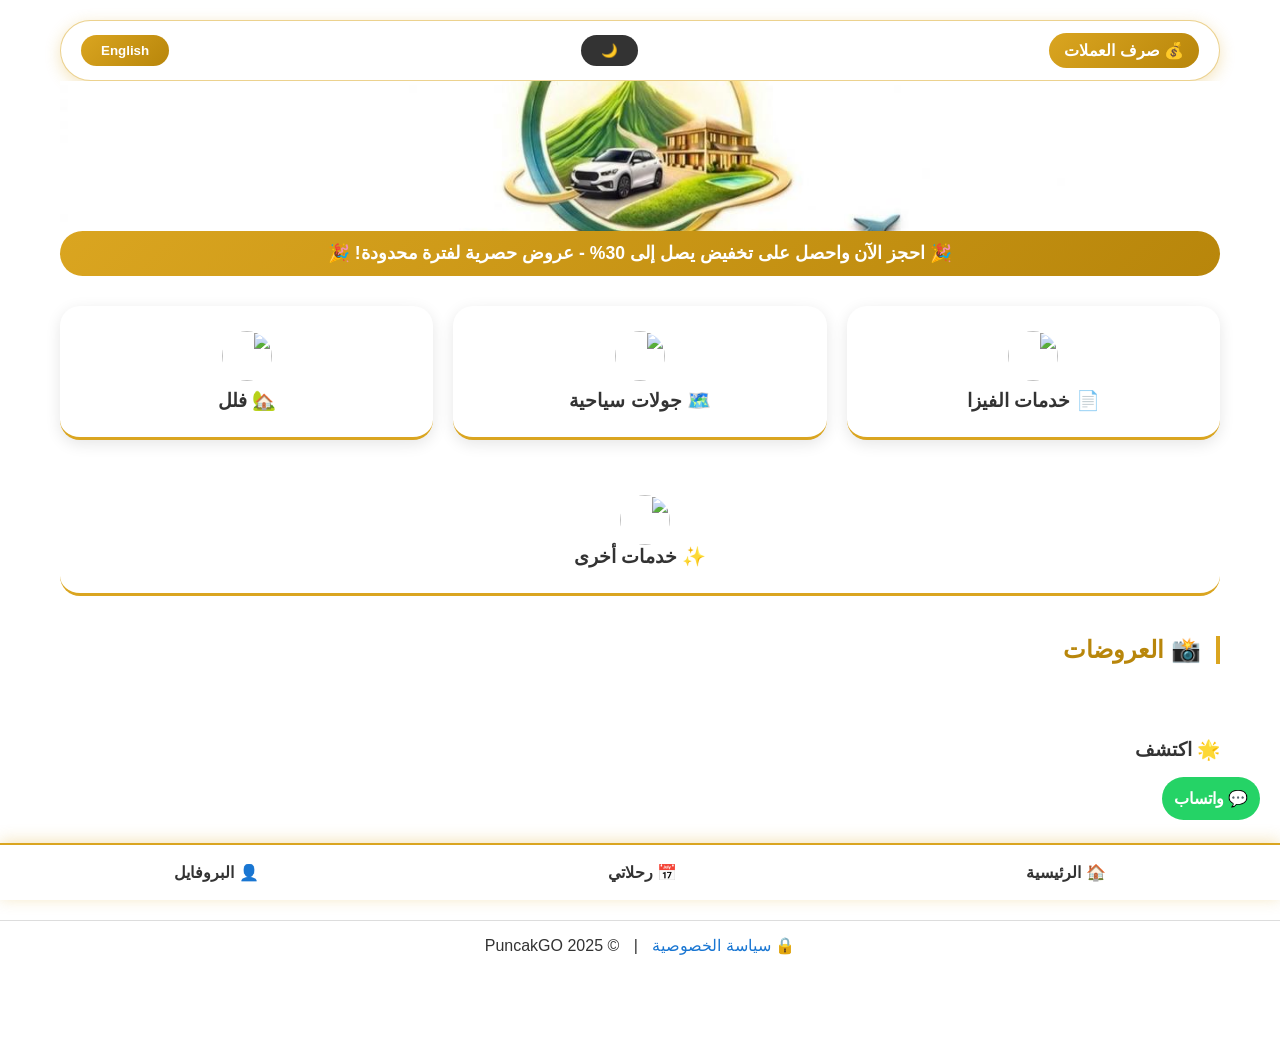
==== index.html @ d952a730 "Update index.html" ====
<!DOCTYPE html>
<html lang="ar" dir="rtl">
<head>
    <meta charset="UTF-8">
    <meta name="viewport" content="width=device-width, initial-scale=1.0, user-scalable=yes">
    <title>PuncakGO - السياحة في بونشاك</title>
    <link rel="stylesheet" href="style.css">
    <link rel="manifest" href="manifest.json">
</head>
<body>
<div class="overlay">
    <div class="container">
        <!-- الصفحة الرئيسية -->
        <div id="home-page" class="page active-page">
            <div class="top-bar">
                <div class="currency-box" id="currencyBtn">
                    <span data-ar="💰 صرف العملات" data-en="💰 Currency Exchange">💰 صرف العملات</span>
                </div>
               
                <button id="darkModeBtn" class="lang-switch" style="background: #333;">🌙</button>
               
                <button class="lang-switch" id="langBtn">English</button>
            </div>

            <div id="currencyModal" class="modal">
                <div class="modal-content" style="max-width: 350px;">
                    <h3 data-ar="💱 تحويل العملات" data-en="💱 Currency Exchange">💱 تحويل العملات</h3>
                    <select id="currencyType">
                        <option value="SAR" data-ar="🇸🇦 ريال سعودي" data-en="🇸🇦 Saudi Riyal">🇸🇦 ريال سعودي</option>
                        <option value="USD" data-ar="🇺🇸 دولار أمريكي" data-en="🇺🇸 US Dollar">🇺🇸 دولار أمريكي</option>
                    </select>
                    <input type="number" id="currencyAmount" placeholder="أدخل المبلغ" data-ar-placeholder="أدخل المبلغ" data-en-placeholder="Enter amount">
                    <div id="currencyResult" style="margin-top: 15px; padding: 10px; background: #f0f0f0; border-radius: 15px; font-weight: bold;">
                        <span data-ar="النتيجة: " data-en="Result: ">النتيجة: </span> <span id="resultValue">0</span> IDR
                    </div>
                    <button id="closeCurrencyModal" class="cancel-btn" data-ar="إغلاق" data-en="Close">إغلاق</button>
                </div>
            </div>

            <div class="logo">
                <img src="logo.jpg" alt="PuncakGO Logo" onerror="this.src='https://picsum.photos/id/104/120/120'">
            </div>

            <div class="promo-bar">
                <div class="promo-marquee">
                    <span data-ar="🎉 احجز الآن واحصل على تخفيض يصل إلى 30% - عروض حصرية لفترة محدودة! 🎉" 
                          data-en="🎉 Book now and get up to 30% discount - Exclusive limited time offers! 🎉">
                        🎉 احجز الآن واحصل على تخفيض يصل إلى 30% - عروض حصرية لفترة محدودة! 🎉
                    </span>
                </div>
            </div>

            <div class="three-fields">
                <div class="field-card" onclick="window.location.href='villas.html'">
                    <img src="https://picsum.photos/id/104/80/80" style="width: 50px; height: 50px; border-radius: 50%; margin-bottom: 8px; display: block; margin-left: auto; margin-right: auto;">
                    <div class="field-text" data-ar="🏡 فلل" data-en="🏡 Villas">🏡 فلل</div>
                </div>
                <div class="field-card" onclick="window.location.href='tours.html'">
                    <img src="https://picsum.photos/id/15/80/80" style="width: 50px; height: 50px; border-radius: 50%; margin-bottom: 8px; display: block; margin-left: auto; margin-right: auto;">
                    <div class="field-text" data-ar="🗺️ جولات سياحية" data-en="🗺️ Tours">🗺️ جولات سياحية</div>
                </div>
                <div class="field-card" onclick="window.location.href='visa.html'">
                    <img src="https://picsum.photos/id/106/80/80" style="width: 50px; height: 50px; border-radius: 50%; margin-bottom: 8px; display: block; margin-left: auto; margin-right: auto;">
                    <div class="field-text" data-ar="📄 خدمات الفيزا" data-en="📄 Visa Services">📄 خدمات الفيزا</div>
                </div>
            </div>

            <div class="wide-field" onclick="window.location.href='other-services.html'">
                <img src="https://picsum.photos/id/107/80/80" style="width: 50px; height: 50px; border-radius: 50%; vertical-align: middle; margin-left: 10px;">
                <div class="field-text" data-ar="✨ خدمات أخرى" data-en="✨ Other Services">✨ خدمات أخرى</div>
            </div>

            <div class="slider-container">
                <h3 data-ar="📸 العروضات" data-en="📸 Offers">📸 العروضات</h3>
                <div class="slider" id="slider"></div>
            </div>

            <h3 data-ar="🌟 اكتشف" data-en="🌟 Discover">🌟 اكتشف</h3>
            <div id="discover-container"></div>
        </div>

        <!-- صفحة رحلاتي -->
        <div id="bookings-page" class="page">
            <h2 data-ar="📋 رحلاتي" data-en="📋 My Bookings">📋 رحلاتي</h2>
            <div id="bookingsList" data-ar="لا توجد حجوزات بعد" data-en="No bookings yet">لا توجد حجوزات بعد</div>
        </div>

        <!-- صفحة البروفايل -->
        <div id="profile-page" class="page">
            <div class="profile-header">
                <div class="profile-avatar">
                    <img src="https://cdn-icons-png.flaticon.com/512/3135/3135715.png" alt="Avatar" id="avatarImg">
                    <div class="avatar-edit" id="editAvatarBtn">✏️</div>
                </div>
                <h3 id="profileName">أحمد محمد</h3>
                <p id="profileEmail">ahmed@example.com</p>
            </div>

            <div class="profile-card-collapsible">
                <div class="card-header" data-target="accountContent">
                    <h3 class="section-title" data-ar="👤 حسابي" data-en="👤 My Account">👤 حسابي</h3>
                    <span class="toggle-icon">▼</span>
                </div>
                <div class="card-content" id="accountContent">
                    <div class="profile-field">
                        <label data-ar="الاسم الكامل" data-en="Full Name">الاسم الكامل</label>
                        <input type="text" id="userFullName" value="أحمد محمد">
                    </div>
                    <div class="profile-field">
                        <label data-ar="رقم الجوال" data-en="Phone Number">رقم الجوال</label>
                        <input type="tel" id="userPhone" value="+966 5XXXX XXX">
                    </div>
                    <button id="saveProfileBtn" class="profile-save-btn" data-ar="💾 حفظ" data-en="💾 Save">💾 حفظ</button>
                    <button id="deleteAccountBtn" class="profile-delete-btn" data-ar="🗑️ حذف حسابي" data-en="🗑️ Delete My Account">🗑️ حذف حسابي</button>
                </div>
            </div>

            <div class="profile-card-collapsible">
                <div class="card-header" data-target="bookingsContent">
                    <h3 class="section-title" data-ar="📋 حجوزاتي" data-en="📋 My Bookings">📋 حجوزاتي</h3>
                    <span class="toggle-icon">▼</span>
                </div>
                <div class="card-content" id="bookingsContent">
                    <div id="profileBookingsList" class="bookings-list" data-ar="لا توجد حجوزات بعد" data-en="No bookings yet">لا توجد حجوزات بعد</div>
                </div>
            </div>

            <div class="profile-card-collapsible">
                <div class="card-header" data-target="favoritesContent">
                    <h3 class="section-title" data-ar="❤️ المفضلة" data-en="❤️ Favorites">❤️ المفضلة</h3>
                    <span class="toggle-icon">▼</span>
                </div>
                <div class="card-content" id="favoritesContent">
                    <div id="favoritesList" class="favorites-list">
                        <p class="empty-message" data-ar="لا توجد عناصر في المفضلة" data-en="No favorites yet">لا توجد عناصر في المفضلة</p>
                    </div>
                </div>
            </div>

            <div class="profile-card-collapsible">
                <div class="card-header" data-target="couponsContent">
                    <h3 class="section-title" data-ar="🎫 كوبوناتي" data-en="🎫 My Coupons">🎫 كوبوناتي</h3>
                    <span class="toggle-icon">▼</span>
                </div>
                <div class="card-content" id="couponsContent">
                    <div class="coupons-list">
                        <p class="empty-message" data-ar="لا يوجد كوبونات حالياً" data-en="No coupons available">لا يوجد كوبونات حالياً</p>
                    </div>
                </div>
            </div>

            <div class="profile-card-collapsible">
                <div class="card-header" data-target="settingsContent">
                    <h3 class="section-title" data-ar="⚙️ الإعدادات" data-en="⚙️ Settings">⚙️ الإعدادات</h3>
                    <span class="toggle-icon">▼</span>
                </div>
                <div class="card-content" id="settingsContent">
                    <div class="setting-item">
                        <label data-ar="🌐 اللغة" data-en="🌐 Language">🌐 اللغة</label>
                        <select id="settingsLanguage">
                            <option value="ar" data-ar="العربية" data-en="Arabic">العربية</option>
                            <option value="en" data-ar="الإنجليزية" data-en="English">English</option>
                        </select>
                    </div>
                    <div class="setting-item">
                        <label data-ar="💰 العملة" data-en="💰 Currency">💰 العملة</label>
                        <select id="settingsCurrency">
                            <option value="IDR" data-ar="IDR - روبيه إندونيسي" data-en="IDR - Indonesian Rupiah">IDR - روبيه إندونيسي</option>
                            <option value="SAR" data-ar="SAR - ريال سعودي" data-en="SAR - Saudi Riyal">SAR - ريال سعودي</option>
                            <option value="USD" data-ar="USD - دولار أمريكي" data-en="USD - US Dollar">USD - دولار أمريكي</option>
                        </select>
                    </div>
                </div>
            </div>

            <div class="profile-card-collapsible">
                <div class="card-header" data-target="shareContent">
                    <h3 class="section-title" data-ar="📤 مشاركة" data-en="📤 Share">📤 مشاركة</h3>
                    <span class="toggle-icon">▼</span>
                </div>
                <div class="card-content" id="shareContent">
                    <div class="share-buttons">
                        <button id="showQrBtn" class="share-btn" data-ar="📱 رمز QR" data-en="📱 QR Code">📱 رمز QR</button>
                        <button id="inviteFriendsBtn" class="share-btn" data-ar="👥 دعوة الأصدقاء" data-en="👥 Invite Friends">👥 دعوة الأصدقاء</button>
                        <button id="shareAppBtn" class="share-btn">📢 مشاركة التطبيق</button>
                    </div>
                </div>
            </div>

            <div class="profile-card-collapsible">
                <div class="card-header" data-target="ownersContent">
                    <h3 class="section-title" data-ar="🏠 مالك عقار" data-en="🏠 Property Owner">🏠 مالك عقار</h3>
                    <span class="toggle-icon">▼</span>
                </div>
                <div class="card-content" id="ownersContent">
                    <button id="listPropertyBtn" class="owner-btn" data-ar="📝 اعرض منتجك" data-en="📝 List Your Property">📝 اعرض منتجك</button>
                </div>
            </div>

            <div class="profile-card-collapsible">
                <div class="card-header" data-target="supportContent">
                    <h3 class="section-title" data-ar="🆘 الدعم" data-en="🆘 Support">🆘 الدعم</h3>
                    <span class="toggle-icon">▼</span>
                </div>
                <div class="card-content" id="supportContent">
                    <button id="aboutUsBtn" class="support-btn" data-ar="ℹ️ عن التطبيق" data-en="ℹ️ About Us">ℹ️ عن التطبيق</button>
                    <button id="contactManagerBtn" class="support-btn" data-ar="📞 تواصل مع المدير" data-en="📞 Contact Manager">📞 تواصل مع المدير</button>
                </div>
            </div>

            <div class="profile-card-collapsible">
                <div class="card-header" data-target="adminContent">
                    <h3 class="section-title" data-ar="🔐 منطقة الأدمن" data-en="🔐 Admin Area">🔐 منطقة الأدمن</h3>
                    <span class="toggle-icon">▼</span>
                </div>
                <div class="card-content" id="adminContent">
                    <div id="adminLoginDiv" class="admin-login">
                        <input type="password" id="adminPassword" data-ar-placeholder="أدخل كلمة السر" data-en-placeholder="Enter password" placeholder="أدخل كلمة السر">
                        <button id="adminLoginBtn" data-ar="دخول" data-en="Login">دخول</button>
                    </div>
                    <div id="adminPanel" class="admin-panel" style="display:none;">
                        <h4 data-ar="📸 إدارة السلايدر (10 حقول)" data-en="📸 Slider Management (10 fields)">📸 إدارة السلايدر (10 حقول)</h4>
                        <div class="admin-controls">
                            <input type="number" id="sliderIndex" placeholder="رقم الحقل (1-10)" min="1" max="10">
                            <button id="sliderUploadBtn" class="upload-btn" data-ar="📁 اختيار ملف" data-en="📁 Choose File">📁 اختيار ملف</button>
                            <input type="file" id="sliderFileInput" accept="image/*,video/*" style="display:none;">
                            <span id="sliderFileName"></span>
                            <select id="sliderMediaType">
                                <option value="image" data-ar="صورة" data-en="Image">صورة</option>
                                <option value="video" data-ar="فيديو" data-en="Video">فيديو</option>
                            </select>
                            <button id="updateSliderItem" data-ar="تحديث" data-en="Update">تحديث</button>
                        </div>
                        <h4 data-ar="🌟 إدارة الديسكفر (9 حقول)" data-en="🌟 Discover Management (9 fields)">🌟 إدارة الديسكفر (9 حقول)</h4>
                        <div class="admin-controls">
                            <input type="number" id="discoverIndex" placeholder="رقم الحقل (1-9)" min="1" max="9">
                            <button id="discoverUploadBtn" class="upload-btn" data-ar="📁 اختيار ملف" data-en="📁 Choose File">📁 اختيار ملف</button>
                            <input type="file" id="discoverFileInput" accept="image/*,video/*" style="display:none;">
                            <span id="discoverFileName"></span>
                            <input type="text" id="newDiscoverLabel" data-ar-placeholder="النص التعريفي" data-en-placeholder="Label text" placeholder="النص التعريفي">
                            <select id="discoverMediaType">
                                <option value="big" data-ar="حقل كبير (صورة)" data-en="Big field (Image)">حقل كبير (صورة)</option>
                                <option value="small" data-ar="حقل صغير (فيديو)" data-en="Small field (Video)">حقل صغير (فيديو)</option>
                            </select>
                            <button id="updateDiscoverItem" data-ar="تحديث" data-en="Update">تحديث</button>
                        </div>
                        <button id="logoutAdminBtn" class="cancel-btn" data-ar="تسجيل خروج" data-en="Logout">تسجيل خروج</button>
                    </div>
                </div>
            </div>

            <div class="profile-logo">
                <img src="logo.jpg" alt="PuncakGO Logo" onerror="this.src='https://picsum.photos/id/104/80/80'">
                <p>© 2025 PuncakGO</p>
            </div>
        </div>
    </div>

    <div class="bottom-nav">
        <div class="nav-item" data-nav="home" data-ar="🏠 الرئيسية" data-en="🏠 Home">🏠 الرئيسية</div>
        <div class="nav-item" data-nav="bookings" data-ar="📅 رحلاتي" data-en="📅 My Bookings">📅 رحلاتي</div>
        <div class="nav-item" data-nav="profile" data-ar="👤 البروفايل" data-en="👤 Profile">👤 البروفايل</div>
    </div>
</div>

<div id="orderModal" class="modal">
    <div class="modal-content">
        <h3 data-ar="📝 طلب جديد" data-en="📝 New Order">📝 طلب جديد</h3>
        <input type="text" id="orderName" data-ar-placeholder="الاسم الكامل" data-en-placeholder="Full name" placeholder="الاسم الكامل">
        <input type="tel" id="orderPhone" data-ar-placeholder="رقم الجوال" data-en-placeholder="Phone number" placeholder="رقم الجوال">
        <textarea id="orderNotes" data-ar-placeholder="ملاحظات" data-en-placeholder="Notes" placeholder="ملاحظات"></textarea>
        <div class="order-summary">
            <input type="text" id="couponCode" placeholder="كود الخصم" style="width: 70%; display: inline-block;">
            <button id="applyCouponBtn" style="width: 25%; display: inline-block;">تطبيق</button>
        </div>
        <button id="submitOrder" data-ar="إرسال الطلب" data-en="Submit Order">إرسال الطلب</button>
        <button id="closeModal" class="cancel-btn" data-ar="إلغاء" data-en="Cancel">إلغاء</button>
    </div>
</div>

<a href="https://wa.me/6281234567890?text=مرحباً، أحتاج مساعدة" target="_blank" style="position: fixed; bottom: 80px; right: 20px; background: #25D366; color: white; padding: 12px; border-radius: 50px; text-decoration: none; z-index: 99; font-weight: bold;">💬 واتساب</a>

<script src="https://cdn.jsdelivr.net/npm/@supabase/supabase-js@2"></script>
<script src="script.js"></script>
<script>
  if ('serviceWorker' in navigator) {
    navigator.serviceWorker.register('./sw.js', { scope: './' })
      .then(reg => console.log('PuncakGo App Ready!'))
      .catch(err => console.log('Registration Failed', err));
  }
</script>
<div style="text-align: center; padding: 15px; margin-top: 20px; border-top: 1px solid #ddd;">
    <a href="privacy.html" style="color: #1976D2; text-decoration: none;" data-ar="🔒 سياسة الخصوصية" data-en="🔒 Privacy Policy">🔒 سياسة الخصوصية</a>
    <span style="margin: 0 10px">|</span>
    <span data-ar="© 2025 PuncakGO" data-en="© 2025 PuncakGO">© 2025 PuncakGO</span>
</div>
</body>
</html>
---- style.css ----
* {
    margin: 0;
    padding: 0;
    box-sizing: border-box;
    transition: all 0.3s ease;
}

body {
    font-family: 'Segoe UI', Tahoma, Geneva, Verdana, sans-serif;
    background: white;
    color: #333;
    padding-bottom: 80px;
}

.overlay {
    background: white;
    min-height: 100vh;
}

.container {
    max-width: 1200px;
    margin: auto;
    padding: 20px;
}

/* الشريط العلوي */
.top-bar {
    background: white;
    border-radius: 50px;
    padding: 12px 20px;
    display: flex;
    justify-content: space-between;
    align-items: center;
    flex-wrap: wrap;
    gap: 15px;
    box-shadow: 0 4px 15px rgba(218, 165, 32, 0.3);
    margin-bottom: 0;
    border: 1px solid rgba(218, 165, 32, 0.5);
}

.currency-box {
    background: linear-gradient(135deg, #DAA520, #B8860B);
    color: white;
    padding: 8px 15px;
    border-radius: 30px;
    cursor: pointer;
    font-weight: bold;
}

.lang-switch {
    background: linear-gradient(135deg, #DAA520, #B8860B);
    color: white;
    border: none;
    padding: 8px 20px;
    border-radius: 30px;
    cursor: pointer;
    font-weight: bold;
}

/* الشعار */
.logo {
    width: 100%;
    margin: 0;
    padding: 0;
    overflow: hidden;
    background: white;
    line-height: 0;
}

.logo img {
    width: 100%;
    height: 150px;
    display: block;
    object-fit: cover;
}

@media (max-width: 768px) {
    .logo img {
        height: auto;
        max-height: 70px;
        object-fit: contain;
    }
}

/* الشريط المتحرك */
.promo-bar {
    background: linear-gradient(135deg, #DAA520, #B8860B);
    border-radius: 50px;
    margin: 0 0 30px 0;
    padding: 12px 20px;
    overflow: hidden;
}

.promo-marquee {
    color: white;
    font-size: 1.1rem;
    font-weight: bold;
    text-align: center;
    white-space: nowrap;
    animation: marquee 15s linear infinite;
}

@keyframes marquee {
    0% { transform: translateX(100%); }
    100% { transform: translateX(-100%); }
}

/* الحقول الرئيسية */
.three-fields {
    display: flex;
    flex-wrap: nowrap;
    justify-content: center;
    gap: 20px;
    margin: 30px 0;
}

.field-card {
    flex: 1;
    background: white;
    border-radius: 20px;
    padding: 25px 20px;
    cursor: pointer;
    box-shadow: 0 4px 15px rgba(0,0,0,0.1);
    text-align: center;
    border-bottom: 3px solid #DAA520;
    transition: transform 0.2s;
}

.field-card:hover {
    transform: translateY(-5px);
}

.field-text {
    font-weight: bold;
    font-size: 1.2rem;
}

.field-card:nth-child(1) { order: 3; }
.field-card:nth-child(2) { order: 2; }
.field-card:nth-child(3) { order: 1; }

.wide-field {
    background: white;
    border-radius: 20px;
    padding: 25px 20px;
    cursor: pointer;
    margin: 30px 0;
    text-align: center;
    border-bottom: 3px solid #DAA520;
    width: 100%;
}

/* سلايدر */
.slider-container {
    margin: 40px 0;
}

.slider-container h3 {
    color: #B8860B;
    font-size: 1.5rem;
    margin-bottom: 15px;
    border-right: 4px solid #DAA520;
    padding-right: 15px;
}

.slider {
    display: flex;
    overflow-x: auto;
    gap: 15px;
    padding: 10px 0;
}

.slider-item {
    min-width: 280px;
    border-radius: 20px;
    overflow: hidden;
    cursor: pointer;
    border: 2px solid #DAA520;
}

.slider-item img, .slider-item video {
    width: 100%;
    height: 180px;
    object-fit: cover;
}

/* ديسكفر */
.discover-row {
    display: flex;
    gap: 20px;
    margin-bottom: 30px;
    flex-wrap: wrap;
}

.discover-row .big-card {
    order: 2;
    flex: 2;
}

.discover-row .small-cards {
    order: 1;
    flex: 1;
    display: flex;
    flex-direction: column;
    gap: 20px;
}

.discover-row:nth-child(odd) .big-card {
    order: 1;
}

.discover-row:nth-child(odd) .small-cards {
    order: 2;
}

.big-card {
    background: #ddd;
    border-radius: 25px;
    min-height: 250px;
    background-size: cover;
    background-position: center;
    border: 2px solid #DAA520;
    cursor: pointer;
    position: relative;
}

.small-card {
    background: #bbb;
    border-radius: 25px;
    min-height: 115px;
    background-size: cover;
    background-position: center;
    border: 2px solid #DAA520;
    cursor: pointer;
    position: relative;
}

.card-label {
    position: absolute;
    bottom: 10px;
    left: 10px;
    background: linear-gradient(135deg, #DAA520, #B8860B);
    color: white;
    padding: 5px 12px;
    border-radius: 20px;
    font-size: 0.8rem;
}

/* مودالات */
.modal {
    display: none;
    position: fixed;
    top: 0; left: 0;
    width: 100%; height: 100%;
    background: rgba(0,0,0,0.7);
    justify-content: center;
    align-items: center;
    z-index: 1000;
}

.modal-content {
    background: white;
    padding: 30px;
    border-radius: 30px;
    width: 90%;
    max-width: 400px;
    text-align: center;
    border-top: 5px solid #DAA520;
}

.modal-content input, .modal-content textarea {
    width: 100%;
    margin: 10px 0;
    padding: 12px;
    border-radius: 25px;
    border: 1px solid #DAA520;
}

.modal-content button {
    background: linear-gradient(135deg, #DAA520, #B8860B);
    color: white;
    border: none;
    padding: 10px 20px;
    border-radius: 30px;
    cursor: pointer;
    margin: 5px;
}

.cancel-btn {
    background: #8B0000 !important;
}

/* الشريط السفلي */
.bottom-nav {
    position: fixed;
    bottom: 0;
    left: 0;
    width: 100%;
    background: white;
    display: flex;
    justify-content: space-around;
    padding: 10px 0;
    box-shadow: 0 -2px 15px rgba(218, 165, 32, 0.3);
    z-index: 99;
    border-top: 2px solid #DAA520;
}

.nav-item {
    text-align: center;
    cursor: pointer;
    padding: 8px;
    font-weight: bold;
}

/* الصفحات */
.page {
    display: none;
}

.active-page {
    display: block;
}

/* البروفايل */
.profile-header {
    text-align: center;
    margin-bottom: 30px;
    padding: 20px;
    background: white;
    border-radius: 25px;
    box-shadow: 0 4px 15px rgba(0,0,0,0.1);
    border: 1px solid #DAA520;
}

.profile-avatar {
    position: relative;
    display: inline-block;
}

.profile-avatar img {
    width: 100px;
    height: 100px;
    border-radius: 50%;
    object-fit: cover;
    border: 3px solid #DAA520;
}

.avatar-edit {
    position: absolute;
    bottom: 0;
    right: 0;
    background: #DAA520;
    color: white;
    border-radius: 50%;
    width: 30px;
    height: 30px;
    display: flex;
    align-items: center;
    justify-content: center;
    cursor: pointer;
}

.profile-card-collapsible {
    background: white;
    border-radius: 20px;
    margin-bottom: 15px;
    overflow: hidden;
    border: 1px solid #eee;
}

.card-header {
    display: flex;
    justify-content: space-between;
    align-items: center;
    padding: 15px 20px;
    cursor: pointer;
}

.section-title {
    color: #B8860B;
    font-size: 1.1rem;
}

.toggle-icon {
    font-size: 0.8rem;
    color: #DAA520;
}

.card-content {
    padding: 0 20px;
    max-height: 0;
    overflow: hidden;
    transition: max-height 0.4s ease-out;
}

.card-content.active {
    padding: 0 20px 20px 20px;
    max-height: 500px;
}

.profile-field {
    margin-bottom: 15px;
}

.profile-field label {
    display: block;
    margin-bottom: 5px;
    font-weight: bold;
}

.profile-field input {
    width: 100%;
    padding: 12px;
    border-radius: 25px;
    border: 1px solid #DAA520;
}

.profile-save-btn {
    background: linear-gradient(135deg, #DAA520, #B8860B);
    color: white;
    border: none;
    padding: 10px;
    border-radius: 30px;
    cursor: pointer;
    width: 100%;
    margin-bottom: 10px;
}

.profile-delete-btn {
    background: #8B0000;
    color: white;
    border: none;
    padding: 10px;
    border-radius: 30px;
    cursor: pointer;
    width: 100%;
}

.setting-item {
    margin-bottom: 15px;
}

.setting-item select {
    width: 100%;
    padding: 10px;
    border-radius: 25px;
    border: 1px solid #DAA520;
}

.share-buttons {
    display: flex;
    gap: 15px;
    flex-wrap: wrap;
}

.share-btn, .owner-btn, .support-btn {
    flex: 1;
    background: linear-gradient(135deg, #DAA520, #B8860B);
    color: white;
    border: none;
    padding: 12px;
    border-radius: 30px;
    cursor: pointer;
}

.profile-logo {
    text-align: center;
    margin-top: 30px;
    padding: 20px;
}

.profile-logo img {
    max-width: 120px;
}

.bookings-list, .favorites-list, .coupons-list {
    background: #f9f9f9;
    border-radius: 15px;
    padding: 15px;
    text-align: center;
}

/* الأدمن */
.admin-login {
    text-align: center;
}

.admin-login input {
    width: 100%;
    padding: 12px;
    border-radius: 25px;
    border: 1px solid #DAA520;
    margin-bottom: 10px;
}

.admin-login button {
    background: linear-gradient(135deg, #DAA520, #B8860B);
    color: white;
    border: none;
    padding: 10px;
    border-radius: 30px;
    cursor: pointer;
    width: 100%;
}

.admin-panel {
    background: #f9f9f9;
    padding: 15px;
    border-radius: 20px;
    margin-top: 10px;
}

.admin-panel h4 {
    color: #B8860B;
    margin: 15px 0 10px 0;
}

.admin-controls {
    display: flex;
    flex-wrap: wrap;
    gap: 8px;
    align-items: center;
    background: white;
    padding: 10px;
    border-radius: 15px;
}

.admin-controls input, .admin-controls select {
    padding: 8px;
    border-radius: 20px;
    border: 1px solid #DAA520;
    flex: 1;
    min-width: 100px;
}

.admin-controls button {
    background: linear-gradient(135deg, #DAA520, #B8860B);
    color: white;
    border: none;
    padding: 8px 15px;
    border-radius: 20px;
    cursor: pointer;
}

.upload-btn {
    background: #4CAF50 !important;
}

/* ========== إضافات جديدة ========== */

/* Dark Mode */
body.dark-mode {
    background: #121212;
    color: #ffffff;
}
body.dark-mode .overlay,
body.dark-mode .container {
    background: #121212;
}
body.dark-mode .top-bar,
body.dark-mode .field-card,
body.dark-mode .wide-field,
body.dark-mode .villa-card,
body.dark-mode .tour-card,
body.dark-mode .visa-card,
body.dark-mode .service-card,
body.dark-mode .profile-header,
body.dark-mode .profile-card-collapsible,
body.dark-mode .modal-content {
    background: #1e1e1e;
    color: #ffffff;
    border-color: #DAA520;
}
body.dark-mode .feature,
body.dark-mode .tour-feature,
body.dark-mode .visa-requirements {
    background: #2a2a2a;
    color: #ffffff;
}
body.dark-mode .bottom-nav {
    background: #1e1e1e;
}
body.dark-mode .nav-item {
    color: #ffffff;
}

/* Toast Notifications */
.toast {
    position: fixed;
    bottom: 80px;
    left: 50%;
    transform: translateX(-50%);
    background: #333;
    color: white;
    padding: 12px 24px;
    border-radius: 50px;
    z-index: 9999;
    animation: fadeInOut 3s ease;
    font-weight: bold;
    box-shadow: 0 4px 15px rgba(0,0,0,0.2);
}
@keyframes fadeInOut {
    0% { opacity: 0; bottom: 60px; }
    15% { opacity: 1; bottom: 80px; }
    85% { opacity: 1; bottom: 80px; }
    100% { opacity: 0; bottom: 60px; }
}

/* Loading Spinner */
.spinner {
    position: fixed;
    top: 50%;
    left: 50%;
    transform: translate(-50%, -50%);
    width: 50px;
    height: 50px;
    border: 5px solid #f3f3f3;
    border-top: 5px solid #DAA520;
    border-radius: 50%;
    animation: spin 1s linear infinite;
    z-index: 10000;
    background: rgba(0,0,0,0.5);
    border-radius: 50%;
}
@keyframes spin {
    0% { transform: translate(-50%, -50%) rotate(0deg); }
    100% { transform: translate(-50%, -50%) rotate(360deg); }
}

/* استايلات الجوال */
@media (max-width: 768px) {
    .three-fields {
        flex-wrap: nowrap;
        gap: 10px;
    }
    
    .field-card {
        padding: 12px 8px;
    }
    
    .field-text {
        font-size: 0.8rem;
    }
    
    .discover-row {
        display: flex !important;
        flex-direction: row !important;
        flex-wrap: wrap !important;
        gap: 12px !important;
    }
    
    .discover-row .big-card {
        flex: 2 !important;
        min-height: 180px !important;
    }
    
    .discover-row .small-cards {
        flex: 1 !important;
        display: flex !important;
        flex-direction: column !important;
        gap: 12px !important;
    }
    
    .small-cards .small-card {
        flex: 1 !important;
        min-height: 85px !important;
    }
    
    .discover-row:nth-child(odd) .big-card {
        order: 1 !important;
    }
    .discover-row:nth-child(odd) .small-cards {
        order: 2 !important;
    }
    
    .discover-row:nth-child(even) .big-card {
        order: 2 !important;
    }
    .discover-row:nth-child(even) .small-cards {
        order: 1 !important;
    }
    
    .share-buttons {
        flex-direction: column;
    }
    
    .top-bar {
        padding: 8px 12px;
    }
    
    .currency-box, .lang-switch {
        padding: 5px 12px;
        font-size: 0.8rem;
    }
    
    .promo-bar {
        padding: 8px 12px;
    }
    
    .promo-marquee {
        font-size: 0.8rem;
    }
}
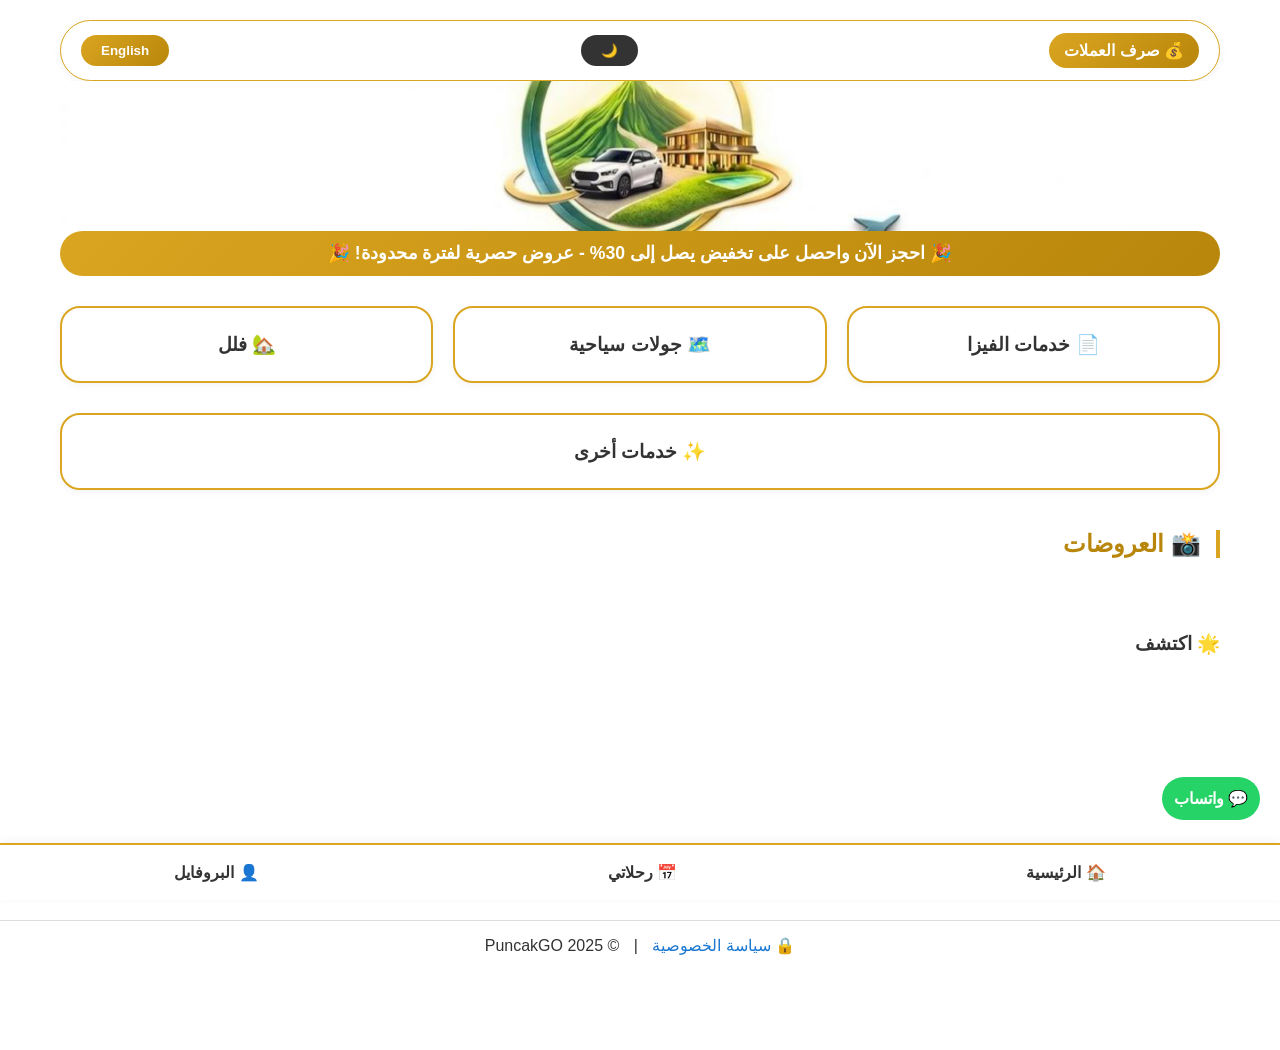
==== commit 29d7f4ef: "Change greeting from 'Hello' to 'Goodbye'" ====
--- a/index.html
+++ b/index.html
@@ -16,9 +16,7 @@
                 <div class="currency-box" id="currencyBtn">
                     <span data-ar="💰 صرف العملات" data-en="💰 Currency Exchange">💰 صرف العملات</span>
                 </div>
-               
                 <button id="darkModeBtn" class="lang-switch" style="background: #333;">🌙</button>
-               
                 <button class="lang-switch" id="langBtn">English</button>
             </div>
 
@@ -52,21 +50,17 @@
 
             <div class="three-fields">
                 <div class="field-card" onclick="window.location.href='villas.html'">
-                    <img src="https://picsum.photos/id/104/80/80" style="width: 50px; height: 50px; border-radius: 50%; margin-bottom: 8px; display: block; margin-left: auto; margin-right: auto;">
                     <div class="field-text" data-ar="🏡 فلل" data-en="🏡 Villas">🏡 فلل</div>
                 </div>
                 <div class="field-card" onclick="window.location.href='tours.html'">
-                    <img src="https://picsum.photos/id/15/80/80" style="width: 50px; height: 50px; border-radius: 50%; margin-bottom: 8px; display: block; margin-left: auto; margin-right: auto;">
                     <div class="field-text" data-ar="🗺️ جولات سياحية" data-en="🗺️ Tours">🗺️ جولات سياحية</div>
                 </div>
                 <div class="field-card" onclick="window.location.href='visa.html'">
-                    <img src="https://picsum.photos/id/106/80/80" style="width: 50px; height: 50px; border-radius: 50%; margin-bottom: 8px; display: block; margin-left: auto; margin-right: auto;">
                     <div class="field-text" data-ar="📄 خدمات الفيزا" data-en="📄 Visa Services">📄 خدمات الفيزا</div>
                 </div>
             </div>
 
             <div class="wide-field" onclick="window.location.href='other-services.html'">
-                <img src="https://picsum.photos/id/107/80/80" style="width: 50px; height: 50px; border-radius: 50%; vertical-align: middle; margin-left: 10px;">
                 <div class="field-text" data-ar="✨ خدمات أخرى" data-en="✨ Other Services">✨ خدمات أخرى</div>
             </div>
 
--- a/style.css
+++ b/style.css
@@ -33,9 +33,9 @@
     align-items: center;
     flex-wrap: wrap;
     gap: 15px;
-    box-shadow: 0 4px 15px rgba(218, 165, 32, 0.3);
+    box-shadow: 0 2px 8px rgba(0,0,0,0.05);
     margin-bottom: 0;
-    border: 1px solid rgba(218, 165, 32, 0.5);
+    border: 1px solid #DAA520;
 }
 
 .currency-box {
@@ -120,10 +120,10 @@
     border-radius: 20px;
     padding: 25px 20px;
     cursor: pointer;
-    box-shadow: 0 4px 15px rgba(0,0,0,0.1);
-    text-align: center;
-    border-bottom: 3px solid #DAA520;
+    text-align: center;
+    border: 2px solid #DAA520;
     transition: transform 0.2s;
+    box-shadow: 0 2px 8px rgba(0,0,0,0.05);
 }
 
 .field-card:hover {
@@ -146,8 +146,9 @@
     cursor: pointer;
     margin: 30px 0;
     text-align: center;
-    border-bottom: 3px solid #DAA520;
-    width: 100%;
+    border: 2px solid #DAA520;
+    width: 100%;
+    box-shadow: 0 2px 8px rgba(0,0,0,0.05);
 }
 
 /* سلايدر */
@@ -214,7 +215,7 @@
 }
 
 .big-card {
-    background: #ddd;
+    background: #f5f5f5;
     border-radius: 25px;
     min-height: 250px;
     background-size: cover;
@@ -225,7 +226,7 @@
 }
 
 .small-card {
-    background: #bbb;
+    background: #f5f5f5;
     border-radius: 25px;
     min-height: 115px;
     background-size: cover;
@@ -250,8 +251,10 @@
 .modal {
     display: none;
     position: fixed;
-    top: 0; left: 0;
-    width: 100%; height: 100%;
+    top: 0;
+    left: 0;
+    width: 100%;
+    height: 100%;
     background: rgba(0,0,0,0.7);
     justify-content: center;
     align-items: center;
@@ -268,7 +271,8 @@
     border-top: 5px solid #DAA520;
 }
 
-.modal-content input, .modal-content textarea {
+.modal-content input,
+.modal-content textarea {
     width: 100%;
     margin: 10px 0;
     padding: 12px;
@@ -300,7 +304,7 @@
     display: flex;
     justify-content: space-around;
     padding: 10px 0;
-    box-shadow: 0 -2px 15px rgba(218, 165, 32, 0.3);
+    box-shadow: 0 -2px 10px rgba(0,0,0,0.05);
     z-index: 99;
     border-top: 2px solid #DAA520;
 }
@@ -328,7 +332,7 @@
     padding: 20px;
     background: white;
     border-radius: 25px;
-    box-shadow: 0 4px 15px rgba(0,0,0,0.1);
+    box-shadow: 0 2px 8px rgba(0,0,0,0.05);
     border: 1px solid #DAA520;
 }
 
@@ -453,7 +457,9 @@
     flex-wrap: wrap;
 }
 
-.share-btn, .owner-btn, .support-btn {
+.share-btn,
+.owner-btn,
+.support-btn {
     flex: 1;
     background: linear-gradient(135deg, #DAA520, #B8860B);
     color: white;
@@ -473,7 +479,9 @@
     max-width: 120px;
 }
 
-.bookings-list, .favorites-list, .coupons-list {
+.bookings-list,
+.favorites-list,
+.coupons-list {
     background: #f9f9f9;
     border-radius: 15px;
     padding: 15px;
@@ -525,7 +533,8 @@
     border-radius: 15px;
 }
 
-.admin-controls input, .admin-controls select {
+.admin-controls input,
+.admin-controls select {
     padding: 8px;
     border-radius: 20px;
     border: 1px solid #DAA520;
@@ -546,17 +555,17 @@
     background: #4CAF50 !important;
 }
 
-/* ========== إضافات جديدة ========== */
-
-/* Dark Mode */
+/* ========== Dark Mode ========== */
 body.dark-mode {
     background: #121212;
     color: #ffffff;
 }
+
 body.dark-mode .overlay,
 body.dark-mode .container {
     background: #121212;
 }
+
 body.dark-mode .top-bar,
 body.dark-mode .field-card,
 body.dark-mode .wide-field,
@@ -571,17 +580,28 @@
     color: #ffffff;
     border-color: #DAA520;
 }
+
 body.dark-mode .feature,
 body.dark-mode .tour-feature,
 body.dark-mode .visa-requirements {
     background: #2a2a2a;
     color: #ffffff;
 }
+
 body.dark-mode .bottom-nav {
     background: #1e1e1e;
 }
+
 body.dark-mode .nav-item {
     color: #ffffff;
+}
+
+body.dark-mode .admin-panel {
+    background: #1e1e1e;
+}
+
+body.dark-mode .admin-controls {
+    background: #2a2a2a;
 }
 
 /* Toast Notifications */
@@ -599,11 +619,27 @@
     font-weight: bold;
     box-shadow: 0 4px 15px rgba(0,0,0,0.2);
 }
+
 @keyframes fadeInOut {
-    0% { opacity: 0; bottom: 60px; }
-    15% { opacity: 1; bottom: 80px; }
-    85% { opacity: 1; bottom: 80px; }
-    100% { opacity: 0; bottom: 60px; }
+    0% {
+        opacity: 0;
+        bottom: 60px;
+    }
+
+    15% {
+        opacity: 1;
+        bottom: 80px;
+    }
+
+    85% {
+        opacity: 1;
+        bottom: 80px;
+    }
+
+    100% {
+        opacity: 0;
+        bottom: 60px;
+    }
 }
 
 /* Loading Spinner */
@@ -620,11 +656,16 @@
     animation: spin 1s linear infinite;
     z-index: 10000;
     background: rgba(0,0,0,0.5);
-    border-radius: 50%;
-}
+}
+
 @keyframes spin {
-    0% { transform: translate(-50%, -50%) rotate(0deg); }
-    100% { transform: translate(-50%, -50%) rotate(360deg); }
+    0% {
+        transform: translate(-50%, -50%) rotate(0deg);
+    }
+
+    100% {
+        transform: translate(-50%, -50%) rotate(360deg);
+    }
 }
 
 /* استايلات الجوال */
@@ -633,70 +674,73 @@
         flex-wrap: nowrap;
         gap: 10px;
     }
-    
+
     .field-card {
         padding: 12px 8px;
     }
-    
+
     .field-text {
         font-size: 0.8rem;
     }
-    
+
     .discover-row {
         display: flex !important;
         flex-direction: row !important;
         flex-wrap: wrap !important;
         gap: 12px !important;
     }
-    
+
     .discover-row .big-card {
         flex: 2 !important;
         min-height: 180px !important;
     }
-    
+
     .discover-row .small-cards {
         flex: 1 !important;
         display: flex !important;
         flex-direction: column !important;
         gap: 12px !important;
     }
-    
+
     .small-cards .small-card {
         flex: 1 !important;
         min-height: 85px !important;
     }
-    
+
     .discover-row:nth-child(odd) .big-card {
         order: 1 !important;
     }
+
     .discover-row:nth-child(odd) .small-cards {
         order: 2 !important;
     }
-    
+
     .discover-row:nth-child(even) .big-card {
         order: 2 !important;
     }
+
     .discover-row:nth-child(even) .small-cards {
         order: 1 !important;
     }
-    
+
     .share-buttons {
         flex-direction: column;
     }
-    
+
     .top-bar {
         padding: 8px 12px;
     }
-    
-    .currency-box, .lang-switch {
+
+    .currency-box,
+    .lang-switch {
         padding: 5px 12px;
         font-size: 0.8rem;
     }
-    
+
     .promo-bar {
         padding: 8px 12px;
     }
-    
+
     .promo-marquee {
         font-size: 0.8rem;
     }
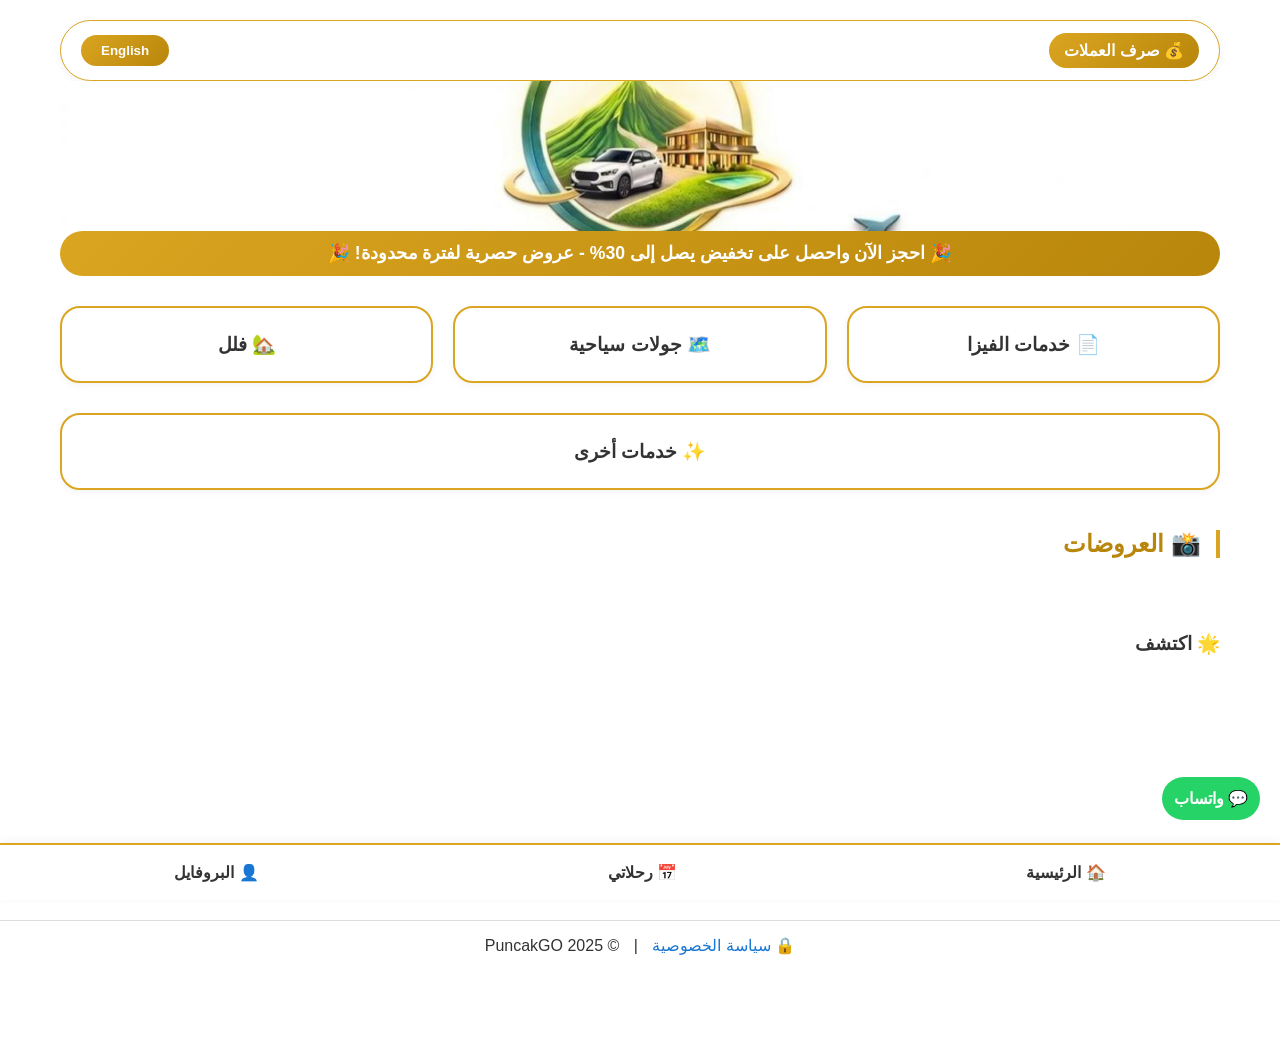
==== commit d2c6f441: "Update print statement from 'Hello' to 'Goodbye'" ====
--- a/index.html
+++ b/index.html
@@ -16,7 +16,7 @@
                 <div class="currency-box" id="currencyBtn">
                     <span data-ar="💰 صرف العملات" data-en="💰 Currency Exchange">💰 صرف العملات</span>
                 </div>
-                <button id="darkModeBtn" class="lang-switch" style="background: #333;">🌙</button>
+                
                 <button class="lang-switch" id="langBtn">English</button>
             </div>
 
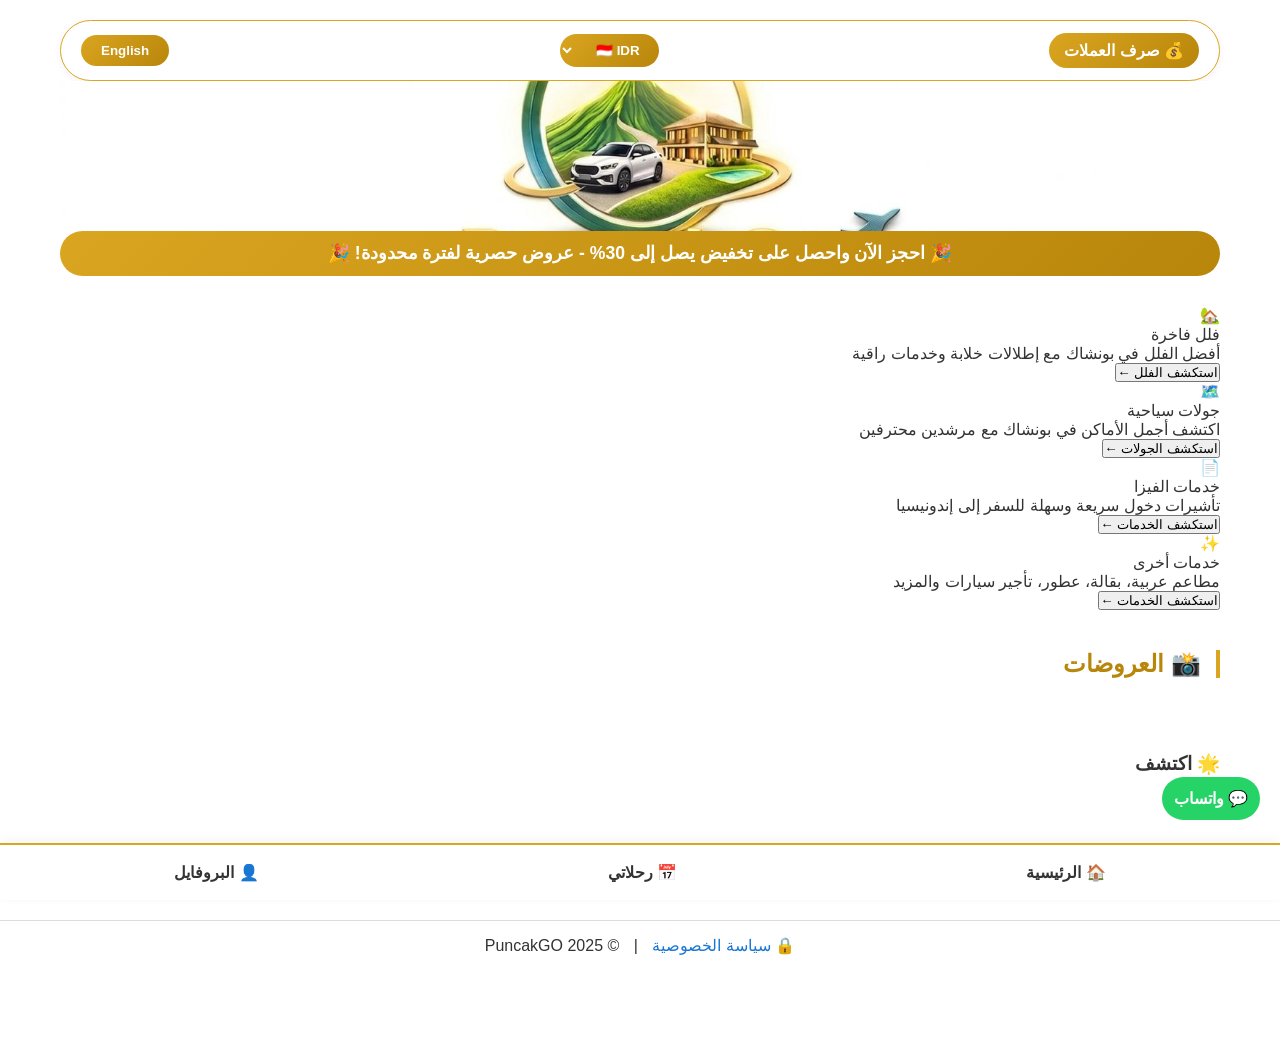
==== commit 9187fb2e: "Update index.html" ====
--- a/index.html
+++ b/index.html
@@ -16,23 +16,12 @@
                 <div class="currency-box" id="currencyBtn">
                     <span data-ar="💰 صرف العملات" data-en="💰 Currency Exchange">💰 صرف العملات</span>
                 </div>
-                
+                <select id="currencySelector" class="currency-selector" style="background: linear-gradient(135deg, #DAA520, #B8860B); color: white; border: none; padding: 8px 15px; border-radius: 30px; font-weight: bold; cursor: pointer;">
+                    <option value="IDR" selected>🇮🇩 IDR</option>
+                    <option value="SAR">🇸🇦 SAR</option>
+                    <option value="USD">🇺🇸 USD</option>
+                </select>
                 <button class="lang-switch" id="langBtn">English</button>
-            </div>
-
-            <div id="currencyModal" class="modal">
-                <div class="modal-content" style="max-width: 350px;">
-                    <h3 data-ar="💱 تحويل العملات" data-en="💱 Currency Exchange">💱 تحويل العملات</h3>
-                    <select id="currencyType">
-                        <option value="SAR" data-ar="🇸🇦 ريال سعودي" data-en="🇸🇦 Saudi Riyal">🇸🇦 ريال سعودي</option>
-                        <option value="USD" data-ar="🇺🇸 دولار أمريكي" data-en="🇺🇸 US Dollar">🇺🇸 دولار أمريكي</option>
-                    </select>
-                    <input type="number" id="currencyAmount" placeholder="أدخل المبلغ" data-ar-placeholder="أدخل المبلغ" data-en-placeholder="Enter amount">
-                    <div id="currencyResult" style="margin-top: 15px; padding: 10px; background: #f0f0f0; border-radius: 15px; font-weight: bold;">
-                        <span data-ar="النتيجة: " data-en="Result: ">النتيجة: </span> <span id="resultValue">0</span> IDR
-                    </div>
-                    <button id="closeCurrencyModal" class="cancel-btn" data-ar="إغلاق" data-en="Close">إغلاق</button>
-                </div>
             </div>
 
             <div class="logo">
@@ -48,20 +37,39 @@
                 </div>
             </div>
 
-            <div class="three-fields">
-                <div class="field-card" onclick="window.location.href='villas.html'">
-                    <div class="field-text" data-ar="🏡 فلل" data-en="🏡 Villas">🏡 فلل</div>
-                </div>
-                <div class="field-card" onclick="window.location.href='tours.html'">
-                    <div class="field-text" data-ar="🗺️ جولات سياحية" data-en="🗺️ Tours">🗺️ جولات سياحية</div>
-                </div>
-                <div class="field-card" onclick="window.location.href='visa.html'">
-                    <div class="field-text" data-ar="📄 خدمات الفيزا" data-en="📄 Visa Services">📄 خدمات الفيزا</div>
-                </div>
-            </div>
-
-            <div class="wide-field" onclick="window.location.href='other-services.html'">
-                <div class="field-text" data-ar="✨ خدمات أخرى" data-en="✨ Other Services">✨ خدمات أخرى</div>
+            <!-- الكروت الحديثة - 4 أقسام رئيسية -->
+            <div class="services-cards-grid">
+                <!-- 1. فلل -->
+                <div class="service-card-modern" data-service="villas" onclick="window.location.href='villas.html'">
+                    <div class="card-icon">🏡</div>
+                    <div class="card-title" data-ar="فلل فاخرة" data-en="Luxury Villas">فلل فاخرة</div>
+                    <div class="card-desc" data-ar="أفضل الفلل في بونشاك مع إطلالات خلابة وخدمات راقية" data-en="The best villas in Puncak with stunning views and premium services">أفضل الفلل في بونشاك مع إطلالات خلابة وخدمات راقية</div>
+                    <button class="card-btn">استكشف الفلل ←</button>
+                </div>
+
+                <!-- 2. جولات سياحية -->
+                <div class="service-card-modern" data-service="tours" onclick="window.location.href='tours.html'">
+                    <div class="card-icon">🗺️</div>
+                    <div class="card-title" data-ar="جولات سياحية" data-en="Tours">جولات سياحية</div>
+                    <div class="card-desc" data-ar="اكتشف أجمل الأماكن في بونشاك مع مرشدين محترفين" data-en="Discover the best places in Puncak with professional guides">اكتشف أجمل الأماكن في بونشاك مع مرشدين محترفين</div>
+                    <button class="card-btn">استكشف الجولات ←</button>
+                </div>
+
+                <!-- 3. خدمات الفيزا -->
+                <div class="service-card-modern" data-service="visa" onclick="window.location.href='visa.html'">
+                    <div class="card-icon">📄</div>
+                    <div class="card-title" data-ar="خدمات الفيزا" data-en="Visa Services">خدمات الفيزا</div>
+                    <div class="card-desc" data-ar="تأشيرات دخول سريعة وسهلة للسفر إلى إندونيسيا" data-en="Fast and easy entry visas for travel to Indonesia">تأشيرات دخول سريعة وسهلة للسفر إلى إندونيسيا</div>
+                    <button class="card-btn">استكشف الخدمات ←</button>
+                </div>
+
+                <!-- 4. خدمات أخرى -->
+                <div class="service-card-modern" data-service="other" onclick="window.location.href='other-services.html'">
+                    <div class="card-icon">✨</div>
+                    <div class="card-title" data-ar="خدمات أخرى" data-en="Other Services">خدمات أخرى</div>
+                    <div class="card-desc" data-ar="مطاعم عربية، بقالة، عطور، تأجير سيارات والمزيد" data-en="Arabic restaurants, grocery, perfumes, car rental and more">مطاعم عربية، بقالة، عطور، تأجير سيارات والمزيد</div>
+                    <button class="card-btn">استكشف الخدمات ←</button>
+                </div>
             </div>
 
             <div class="slider-container">
@@ -251,7 +259,7 @@
     </div>
 
     <div class="bottom-nav">
-        <div class="nav-item" data-nav="home" data-ar="🏠 الرئيسية" data-en="🏠 Home">🏠 الرئيسية</div>
+        <div class="nav-item active" data-nav="home" data-ar="🏠 الرئيسية" data-en="🏠 Home">🏠 الرئيسية</div>
         <div class="nav-item" data-nav="bookings" data-ar="📅 رحلاتي" data-en="📅 My Bookings">📅 رحلاتي</div>
         <div class="nav-item" data-nav="profile" data-ar="👤 البروفايل" data-en="👤 Profile">👤 البروفايل</div>
     </div>
@@ -269,6 +277,21 @@
         </div>
         <button id="submitOrder" data-ar="إرسال الطلب" data-en="Submit Order">إرسال الطلب</button>
         <button id="closeModal" class="cancel-btn" data-ar="إلغاء" data-en="Cancel">إلغاء</button>
+    </div>
+</div>
+
+<div id="currencyModal" class="modal">
+    <div class="modal-content" style="max-width: 350px;">
+        <h3 data-ar="💱 تحويل العملات" data-en="💱 Currency Exchange">💱 تحويل العملات</h3>
+        <select id="currencyType">
+            <option value="SAR" data-ar="🇸🇦 ريال سعودي" data-en="🇸🇦 Saudi Riyal">🇸🇦 ريال سعودي</option>
+            <option value="USD" data-ar="🇺🇸 دولار أمريكي" data-en="🇺🇸 US Dollar">🇺🇸 دولار أمريكي</option>
+        </select>
+        <input type="number" id="currencyAmount" data-ar-placeholder="أدخل المبلغ" data-en-placeholder="Enter amount" placeholder="أدخل المبلغ">
+        <div id="currencyResult" style="margin-top: 15px; padding: 10px; background: #f0f0f0; border-radius: 15px; font-weight: bold;">
+            <span data-ar="النتيجة: " data-en="Result: ">النتيجة: </span> <span id="resultValue">0</span> IDR
+        </div>
+        <button id="closeCurrencyModal" class="cancel-btn" data-ar="إغلاق" data-en="Close">إغلاق</button>
     </div>
 </div>
 
--- a/style.css
+++ b/style.css
@@ -77,7 +77,7 @@
 @media (max-width: 768px) {
     .logo img {
         height: auto;
-        max-height: 70px;
+        max-height: 200px;
         object-fit: contain;
     }
 }
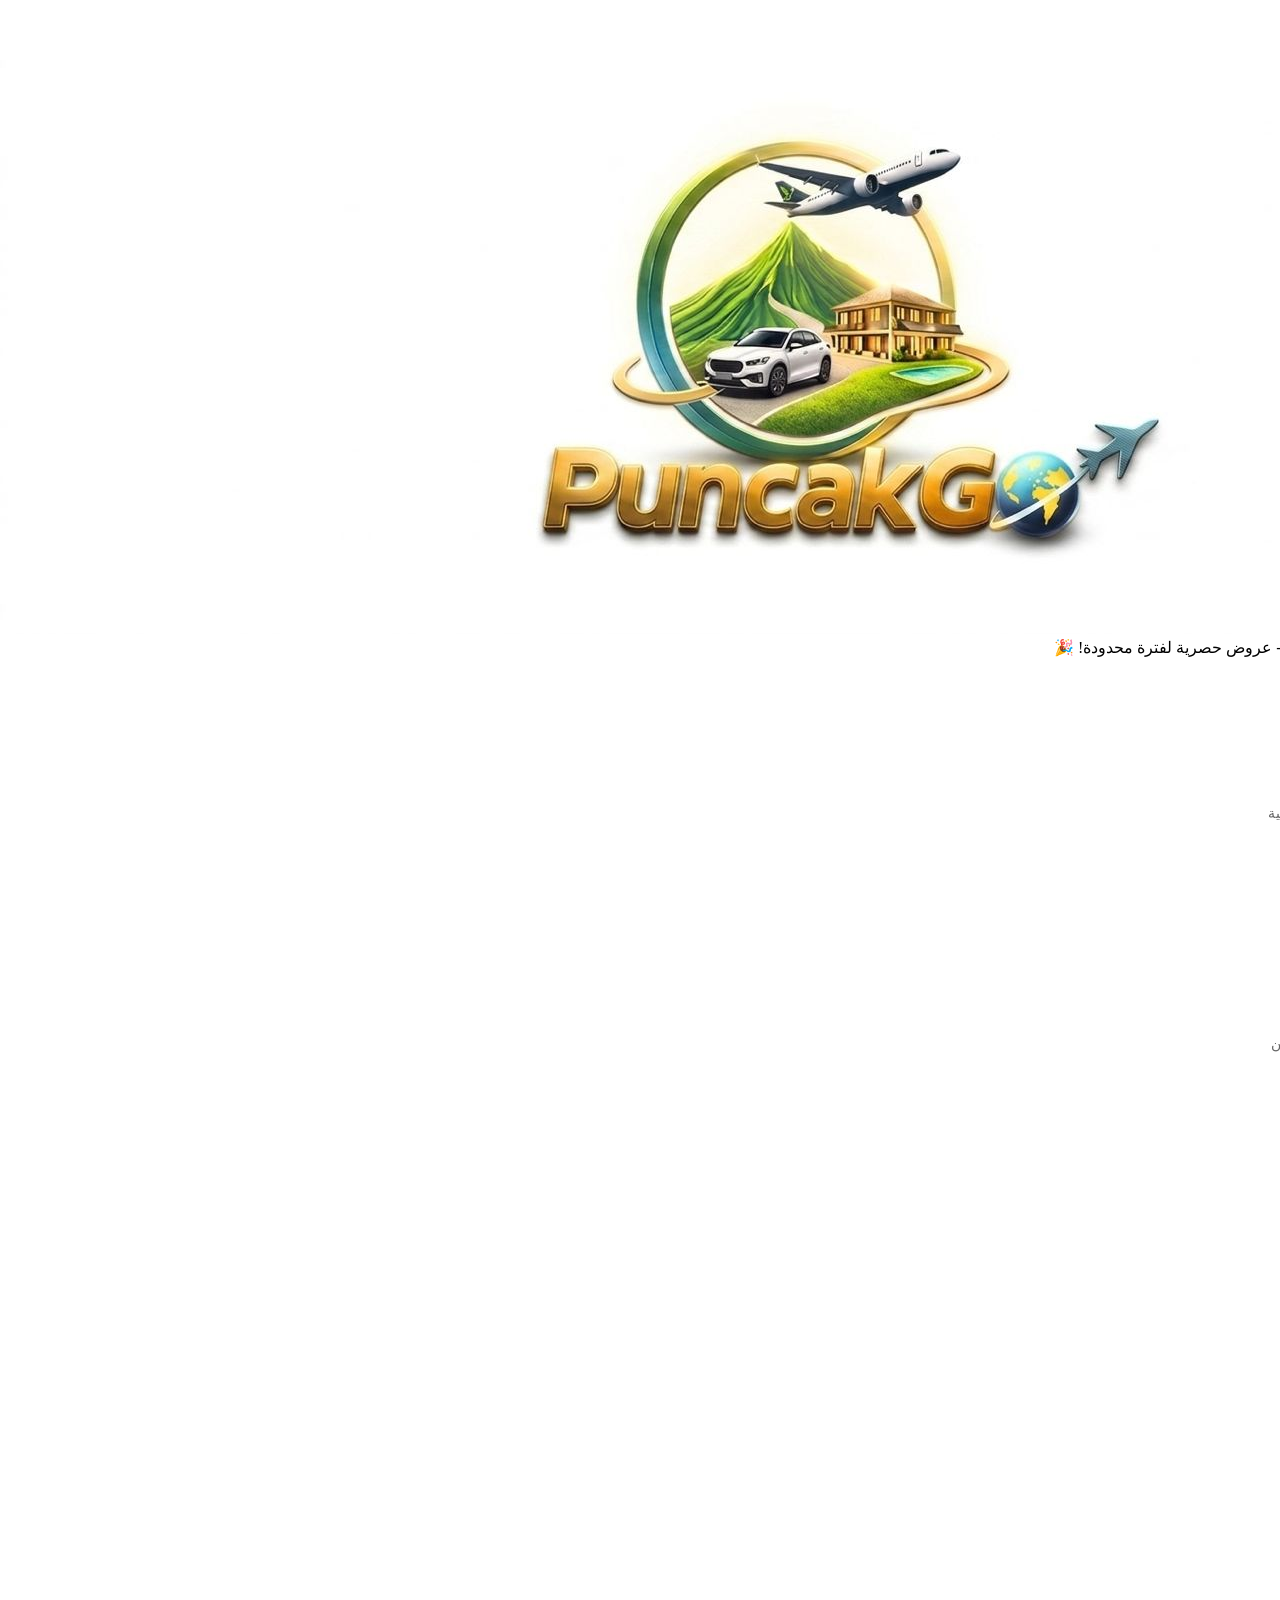
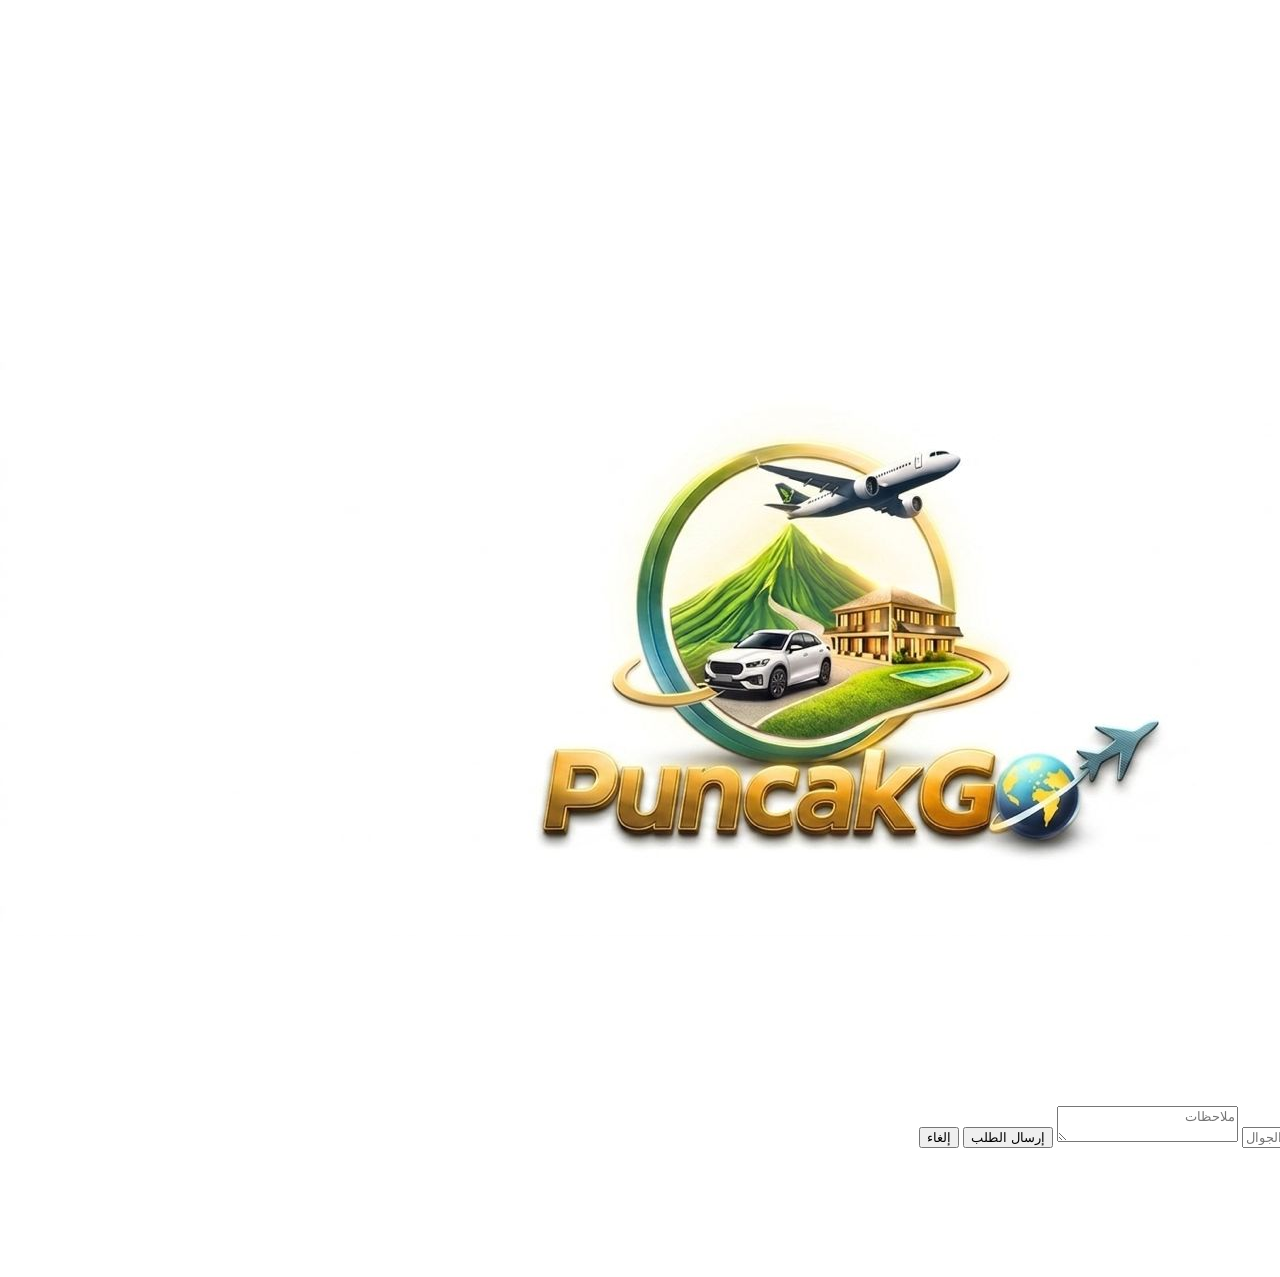
==== commit 5d9f9b33: "Update index.html" ====
--- a/index.html
+++ b/index.html
@@ -16,7 +16,7 @@
                 <div class="currency-box" id="currencyBtn">
                     <span data-ar="💰 صرف العملات" data-en="💰 Currency Exchange">💰 صرف العملات</span>
                 </div>
-                <select id="currencySelector" class="currency-selector" style="background: linear-gradient(135deg, #DAA520, #B8860B); color: white; border: none; padding: 8px 15px; border-radius: 30px; font-weight: bold; cursor: pointer;">
+                <select id="currencySelector" class="currency-selector">
                     <option value="IDR" selected>🇮🇩 IDR</option>
                     <option value="SAR">🇸🇦 SAR</option>
                     <option value="USD">🇺🇸 USD</option>
@@ -30,61 +30,60 @@
 
             <div class="promo-bar">
                 <div class="promo-marquee">
-                    <span data-ar="🎉 احجز الآن واحصل على تخفيض يصل إلى 30% - عروض حصرية لفترة محدودة! 🎉" 
-                          data-en="🎉 Book now and get up to 30% discount - Exclusive limited time offers! 🎉">
-                        🎉 احجز الآن واحصل على تخفيض يصل إلى 30% - عروض حصرية لفترة محدودة! 🎉
-                    </span>
+                    <span>🎉 احجز الآن واحصل على تخفيض يصل إلى 30% - عروض حصرية لفترة محدودة! 🎉</span>
                 </div>
             </div>
 
-            <!-- الكروت الحديثة - 4 أقسام رئيسية -->
-            <div class="services-cards-grid">
-                <!-- 1. فلل -->
-                <div class="service-card-modern" data-service="villas" onclick="window.location.href='villas.html'">
+            <!-- الصف الأول: فلل (يمين) + جولات سياحية (يسار) -->
+            <div class="two-columns">
+                <div class="service-card" data-service="villas" onclick="location.href='villas.html'">
                     <div class="card-icon">🏡</div>
-                    <div class="card-title" data-ar="فلل فاخرة" data-en="Luxury Villas">فلل فاخرة</div>
-                    <div class="card-desc" data-ar="أفضل الفلل في بونشاك مع إطلالات خلابة وخدمات راقية" data-en="The best villas in Puncak with stunning views and premium services">أفضل الفلل في بونشاك مع إطلالات خلابة وخدمات راقية</div>
+                    <div class="card-title">فلل فاخرة</div>
+                    <div class="card-desc">أفضل الفلل في بونشاك مع إطلالات خلابة وخدمات راقية</div>
                     <button class="card-btn">استكشف الفلل ←</button>
                 </div>
 
-                <!-- 2. جولات سياحية -->
-                <div class="service-card-modern" data-service="tours" onclick="window.location.href='tours.html'">
+                <div class="service-card" data-service="tours" onclick="location.href='tours.html'">
                     <div class="card-icon">🗺️</div>
-                    <div class="card-title" data-ar="جولات سياحية" data-en="Tours">جولات سياحية</div>
-                    <div class="card-desc" data-ar="اكتشف أجمل الأماكن في بونشاك مع مرشدين محترفين" data-en="Discover the best places in Puncak with professional guides">اكتشف أجمل الأماكن في بونشاك مع مرشدين محترفين</div>
+                    <div class="card-title">جولات سياحية</div>
+                    <div class="card-desc">اكتشف أجمل الأماكن في بونشاك مع مرشدين محترفين</div>
                     <button class="card-btn">استكشف الجولات ←</button>
                 </div>
+            </div>
 
-                <!-- 3. خدمات الفيزا -->
-                <div class="service-card-modern" data-service="visa" onclick="window.location.href='visa.html'">
+            <!-- الصف الثاني: خدمات الفيزا (في النص) -->
+            <div class="center-card">
+                <div class="service-card" data-service="visa" onclick="location.href='visa.html'">
                     <div class="card-icon">📄</div>
-                    <div class="card-title" data-ar="خدمات الفيزا" data-en="Visa Services">خدمات الفيزا</div>
-                    <div class="card-desc" data-ar="تأشيرات دخول سريعة وسهلة للسفر إلى إندونيسيا" data-en="Fast and easy entry visas for travel to Indonesia">تأشيرات دخول سريعة وسهلة للسفر إلى إندونيسيا</div>
+                    <div class="card-title">خدمات الفيزا</div>
+                    <div class="card-desc">تأشيرات دخول سريعة وسهلة للسفر إلى إندونيسيا</div>
                     <button class="card-btn">استكشف الخدمات ←</button>
                 </div>
+            </div>
 
-                <!-- 4. خدمات أخرى -->
-                <div class="service-card-modern" data-service="other" onclick="window.location.href='other-services.html'">
+            <!-- الصف الثالث: خدمات أخرى (عرض كامل) -->
+            <div class="full-width-card">
+                <div class="service-card" data-service="other" onclick="location.href='other-services.html'">
                     <div class="card-icon">✨</div>
-                    <div class="card-title" data-ar="خدمات أخرى" data-en="Other Services">خدمات أخرى</div>
-                    <div class="card-desc" data-ar="مطاعم عربية، بقالة، عطور، تأجير سيارات والمزيد" data-en="Arabic restaurants, grocery, perfumes, car rental and more">مطاعم عربية، بقالة، عطور، تأجير سيارات والمزيد</div>
+                    <div class="card-title">خدمات أخرى</div>
+                    <div class="card-desc">مطاعم عربية، بقالة، عطور، تأجير سيارات والمزيد</div>
                     <button class="card-btn">استكشف الخدمات ←</button>
                 </div>
             </div>
 
             <div class="slider-container">
-                <h3 data-ar="📸 العروضات" data-en="📸 Offers">📸 العروضات</h3>
+                <h3>📸 العروضات</h3>
                 <div class="slider" id="slider"></div>
             </div>
 
-            <h3 data-ar="🌟 اكتشف" data-en="🌟 Discover">🌟 اكتشف</h3>
+            <h3>🌟 اكتشف</h3>
             <div id="discover-container"></div>
         </div>
 
         <!-- صفحة رحلاتي -->
         <div id="bookings-page" class="page">
-            <h2 data-ar="📋 رحلاتي" data-en="📋 My Bookings">📋 رحلاتي</h2>
-            <div id="bookingsList" data-ar="لا توجد حجوزات بعد" data-en="No bookings yet">لا توجد حجوزات بعد</div>
+            <h2>📋 رحلاتي</h2>
+            <div id="bookingsList">لا توجد حجوزات بعد</div>
         </div>
 
         <!-- صفحة البروفايل -->
@@ -95,221 +94,63 @@
                     <div class="avatar-edit" id="editAvatarBtn">✏️</div>
                 </div>
                 <h3 id="profileName">أحمد محمد</h3>
-                <p id="profileEmail">ahmed@example.com</p>
             </div>
-
             <div class="profile-card-collapsible">
                 <div class="card-header" data-target="accountContent">
-                    <h3 class="section-title" data-ar="👤 حسابي" data-en="👤 My Account">👤 حسابي</h3>
+                    <h3 class="section-title">👤 حسابي</h3>
                     <span class="toggle-icon">▼</span>
                 </div>
                 <div class="card-content" id="accountContent">
                     <div class="profile-field">
-                        <label data-ar="الاسم الكامل" data-en="Full Name">الاسم الكامل</label>
+                        <label>الاسم الكامل</label>
                         <input type="text" id="userFullName" value="أحمد محمد">
                     </div>
                     <div class="profile-field">
-                        <label data-ar="رقم الجوال" data-en="Phone Number">رقم الجوال</label>
+                        <label>رقم الجوال</label>
                         <input type="tel" id="userPhone" value="+966 5XXXX XXX">
                     </div>
-                    <button id="saveProfileBtn" class="profile-save-btn" data-ar="💾 حفظ" data-en="💾 Save">💾 حفظ</button>
-                    <button id="deleteAccountBtn" class="profile-delete-btn" data-ar="🗑️ حذف حسابي" data-en="🗑️ Delete My Account">🗑️ حذف حسابي</button>
+                    <button id="saveProfileBtn" class="profile-save-btn">💾 حفظ</button>
                 </div>
             </div>
-
-            <div class="profile-card-collapsible">
-                <div class="card-header" data-target="bookingsContent">
-                    <h3 class="section-title" data-ar="📋 حجوزاتي" data-en="📋 My Bookings">📋 حجوزاتي</h3>
-                    <span class="toggle-icon">▼</span>
-                </div>
-                <div class="card-content" id="bookingsContent">
-                    <div id="profileBookingsList" class="bookings-list" data-ar="لا توجد حجوزات بعد" data-en="No bookings yet">لا توجد حجوزات بعد</div>
-                </div>
-            </div>
-
-            <div class="profile-card-collapsible">
-                <div class="card-header" data-target="favoritesContent">
-                    <h3 class="section-title" data-ar="❤️ المفضلة" data-en="❤️ Favorites">❤️ المفضلة</h3>
-                    <span class="toggle-icon">▼</span>
-                </div>
-                <div class="card-content" id="favoritesContent">
-                    <div id="favoritesList" class="favorites-list">
-                        <p class="empty-message" data-ar="لا توجد عناصر في المفضلة" data-en="No favorites yet">لا توجد عناصر في المفضلة</p>
-                    </div>
-                </div>
-            </div>
-
-            <div class="profile-card-collapsible">
-                <div class="card-header" data-target="couponsContent">
-                    <h3 class="section-title" data-ar="🎫 كوبوناتي" data-en="🎫 My Coupons">🎫 كوبوناتي</h3>
-                    <span class="toggle-icon">▼</span>
-                </div>
-                <div class="card-content" id="couponsContent">
-                    <div class="coupons-list">
-                        <p class="empty-message" data-ar="لا يوجد كوبونات حالياً" data-en="No coupons available">لا يوجد كوبونات حالياً</p>
-                    </div>
-                </div>
-            </div>
-
-            <div class="profile-card-collapsible">
-                <div class="card-header" data-target="settingsContent">
-                    <h3 class="section-title" data-ar="⚙️ الإعدادات" data-en="⚙️ Settings">⚙️ الإعدادات</h3>
-                    <span class="toggle-icon">▼</span>
-                </div>
-                <div class="card-content" id="settingsContent">
-                    <div class="setting-item">
-                        <label data-ar="🌐 اللغة" data-en="🌐 Language">🌐 اللغة</label>
-                        <select id="settingsLanguage">
-                            <option value="ar" data-ar="العربية" data-en="Arabic">العربية</option>
-                            <option value="en" data-ar="الإنجليزية" data-en="English">English</option>
-                        </select>
-                    </div>
-                    <div class="setting-item">
-                        <label data-ar="💰 العملة" data-en="💰 Currency">💰 العملة</label>
-                        <select id="settingsCurrency">
-                            <option value="IDR" data-ar="IDR - روبيه إندونيسي" data-en="IDR - Indonesian Rupiah">IDR - روبيه إندونيسي</option>
-                            <option value="SAR" data-ar="SAR - ريال سعودي" data-en="SAR - Saudi Riyal">SAR - ريال سعودي</option>
-                            <option value="USD" data-ar="USD - دولار أمريكي" data-en="USD - US Dollar">USD - دولار أمريكي</option>
-                        </select>
-                    </div>
-                </div>
-            </div>
-
-            <div class="profile-card-collapsible">
-                <div class="card-header" data-target="shareContent">
-                    <h3 class="section-title" data-ar="📤 مشاركة" data-en="📤 Share">📤 مشاركة</h3>
-                    <span class="toggle-icon">▼</span>
-                </div>
-                <div class="card-content" id="shareContent">
-                    <div class="share-buttons">
-                        <button id="showQrBtn" class="share-btn" data-ar="📱 رمز QR" data-en="📱 QR Code">📱 رمز QR</button>
-                        <button id="inviteFriendsBtn" class="share-btn" data-ar="👥 دعوة الأصدقاء" data-en="👥 Invite Friends">👥 دعوة الأصدقاء</button>
-                        <button id="shareAppBtn" class="share-btn">📢 مشاركة التطبيق</button>
-                    </div>
-                </div>
-            </div>
-
-            <div class="profile-card-collapsible">
-                <div class="card-header" data-target="ownersContent">
-                    <h3 class="section-title" data-ar="🏠 مالك عقار" data-en="🏠 Property Owner">🏠 مالك عقار</h3>
-                    <span class="toggle-icon">▼</span>
-                </div>
-                <div class="card-content" id="ownersContent">
-                    <button id="listPropertyBtn" class="owner-btn" data-ar="📝 اعرض منتجك" data-en="📝 List Your Property">📝 اعرض منتجك</button>
-                </div>
-            </div>
-
-            <div class="profile-card-collapsible">
-                <div class="card-header" data-target="supportContent">
-                    <h3 class="section-title" data-ar="🆘 الدعم" data-en="🆘 Support">🆘 الدعم</h3>
-                    <span class="toggle-icon">▼</span>
-                </div>
-                <div class="card-content" id="supportContent">
-                    <button id="aboutUsBtn" class="support-btn" data-ar="ℹ️ عن التطبيق" data-en="ℹ️ About Us">ℹ️ عن التطبيق</button>
-                    <button id="contactManagerBtn" class="support-btn" data-ar="📞 تواصل مع المدير" data-en="📞 Contact Manager">📞 تواصل مع المدير</button>
-                </div>
-            </div>
-
-            <div class="profile-card-collapsible">
-                <div class="card-header" data-target="adminContent">
-                    <h3 class="section-title" data-ar="🔐 منطقة الأدمن" data-en="🔐 Admin Area">🔐 منطقة الأدمن</h3>
-                    <span class="toggle-icon">▼</span>
-                </div>
-                <div class="card-content" id="adminContent">
-                    <div id="adminLoginDiv" class="admin-login">
-                        <input type="password" id="adminPassword" data-ar-placeholder="أدخل كلمة السر" data-en-placeholder="Enter password" placeholder="أدخل كلمة السر">
-                        <button id="adminLoginBtn" data-ar="دخول" data-en="Login">دخول</button>
-                    </div>
-                    <div id="adminPanel" class="admin-panel" style="display:none;">
-                        <h4 data-ar="📸 إدارة السلايدر (10 حقول)" data-en="📸 Slider Management (10 fields)">📸 إدارة السلايدر (10 حقول)</h4>
-                        <div class="admin-controls">
-                            <input type="number" id="sliderIndex" placeholder="رقم الحقل (1-10)" min="1" max="10">
-                            <button id="sliderUploadBtn" class="upload-btn" data-ar="📁 اختيار ملف" data-en="📁 Choose File">📁 اختيار ملف</button>
-                            <input type="file" id="sliderFileInput" accept="image/*,video/*" style="display:none;">
-                            <span id="sliderFileName"></span>
-                            <select id="sliderMediaType">
-                                <option value="image" data-ar="صورة" data-en="Image">صورة</option>
-                                <option value="video" data-ar="فيديو" data-en="Video">فيديو</option>
-                            </select>
-                            <button id="updateSliderItem" data-ar="تحديث" data-en="Update">تحديث</button>
-                        </div>
-                        <h4 data-ar="🌟 إدارة الديسكفر (9 حقول)" data-en="🌟 Discover Management (9 fields)">🌟 إدارة الديسكفر (9 حقول)</h4>
-                        <div class="admin-controls">
-                            <input type="number" id="discoverIndex" placeholder="رقم الحقل (1-9)" min="1" max="9">
-                            <button id="discoverUploadBtn" class="upload-btn" data-ar="📁 اختيار ملف" data-en="📁 Choose File">📁 اختيار ملف</button>
-                            <input type="file" id="discoverFileInput" accept="image/*,video/*" style="display:none;">
-                            <span id="discoverFileName"></span>
-                            <input type="text" id="newDiscoverLabel" data-ar-placeholder="النص التعريفي" data-en-placeholder="Label text" placeholder="النص التعريفي">
-                            <select id="discoverMediaType">
-                                <option value="big" data-ar="حقل كبير (صورة)" data-en="Big field (Image)">حقل كبير (صورة)</option>
-                                <option value="small" data-ar="حقل صغير (فيديو)" data-en="Small field (Video)">حقل صغير (فيديو)</option>
-                            </select>
-                            <button id="updateDiscoverItem" data-ar="تحديث" data-en="Update">تحديث</button>
-                        </div>
-                        <button id="logoutAdminBtn" class="cancel-btn" data-ar="تسجيل خروج" data-en="Logout">تسجيل خروج</button>
-                    </div>
-                </div>
-            </div>
-
             <div class="profile-logo">
-                <img src="logo.jpg" alt="PuncakGO Logo" onerror="this.src='https://picsum.photos/id/104/80/80'">
+                <img src="logo.jpg" alt="Logo">
                 <p>© 2025 PuncakGO</p>
             </div>
         </div>
     </div>
 
     <div class="bottom-nav">
-        <div class="nav-item active" data-nav="home" data-ar="🏠 الرئيسية" data-en="🏠 Home">🏠 الرئيسية</div>
-        <div class="nav-item" data-nav="bookings" data-ar="📅 رحلاتي" data-en="📅 My Bookings">📅 رحلاتي</div>
-        <div class="nav-item" data-nav="profile" data-ar="👤 البروفايل" data-en="👤 Profile">👤 البروفايل</div>
+        <div class="nav-item active" data-nav="home">🏠 الرئيسية</div>
+        <div class="nav-item" data-nav="bookings">📅 رحلاتي</div>
+        <div class="nav-item" data-nav="profile">👤 البروفايل</div>
     </div>
 </div>
 
 <div id="orderModal" class="modal">
     <div class="modal-content">
-        <h3 data-ar="📝 طلب جديد" data-en="📝 New Order">📝 طلب جديد</h3>
-        <input type="text" id="orderName" data-ar-placeholder="الاسم الكامل" data-en-placeholder="Full name" placeholder="الاسم الكامل">
-        <input type="tel" id="orderPhone" data-ar-placeholder="رقم الجوال" data-en-placeholder="Phone number" placeholder="رقم الجوال">
-        <textarea id="orderNotes" data-ar-placeholder="ملاحظات" data-en-placeholder="Notes" placeholder="ملاحظات"></textarea>
-        <div class="order-summary">
-            <input type="text" id="couponCode" placeholder="كود الخصم" style="width: 70%; display: inline-block;">
-            <button id="applyCouponBtn" style="width: 25%; display: inline-block;">تطبيق</button>
-        </div>
-        <button id="submitOrder" data-ar="إرسال الطلب" data-en="Submit Order">إرسال الطلب</button>
-        <button id="closeModal" class="cancel-btn" data-ar="إلغاء" data-en="Cancel">إلغاء</button>
+        <h3>📝 طلب جديد</h3>
+        <input type="text" id="orderName" placeholder="الاسم الكامل">
+        <input type="tel" id="orderPhone" placeholder="رقم الجوال">
+        <textarea id="orderNotes" placeholder="ملاحظات"></textarea>
+        <button id="submitOrder">إرسال الطلب</button>
+        <button id="closeModal" class="cancel-btn">إلغاء</button>
     </div>
 </div>
 
 <div id="currencyModal" class="modal">
-    <div class="modal-content" style="max-width: 350px;">
-        <h3 data-ar="💱 تحويل العملات" data-en="💱 Currency Exchange">💱 تحويل العملات</h3>
+    <div class="modal-content">
+        <h3>💱 تحويل العملات</h3>
         <select id="currencyType">
-            <option value="SAR" data-ar="🇸🇦 ريال سعودي" data-en="🇸🇦 Saudi Riyal">🇸🇦 ريال سعودي</option>
-            <option value="USD" data-ar="🇺🇸 دولار أمريكي" data-en="🇺🇸 US Dollar">🇺🇸 دولار أمريكي</option>
+            <option value="SAR">🇸🇦 ريال سعودي</option>
+            <option value="USD">🇺🇸 دولار أمريكي</option>
         </select>
-        <input type="number" id="currencyAmount" data-ar-placeholder="أدخل المبلغ" data-en-placeholder="Enter amount" placeholder="أدخل المبلغ">
-        <div id="currencyResult" style="margin-top: 15px; padding: 10px; background: #f0f0f0; border-radius: 15px; font-weight: bold;">
-            <span data-ar="النتيجة: " data-en="Result: ">النتيجة: </span> <span id="resultValue">0</span> IDR
-        </div>
-        <button id="closeCurrencyModal" class="cancel-btn" data-ar="إغلاق" data-en="Close">إغلاق</button>
+        <input type="number" id="currencyAmount" placeholder="أدخل المبلغ">
+        <div id="currencyResult">النتيجة: <span id="resultValue">0</span> IDR</div>
+        <button id="closeCurrencyModal" class="cancel-btn">إغلاق</button>
     </div>
 </div>
 
-<a href="https://wa.me/6281234567890?text=مرحباً، أحتاج مساعدة" target="_blank" style="position: fixed; bottom: 80px; right: 20px; background: #25D366; color: white; padding: 12px; border-radius: 50px; text-decoration: none; z-index: 99; font-weight: bold;">💬 واتساب</a>
-
 <script src="https://cdn.jsdelivr.net/npm/@supabase/supabase-js@2"></script>
 <script src="script.js"></script>
-<script>
-  if ('serviceWorker' in navigator) {
-    navigator.serviceWorker.register('./sw.js', { scope: './' })
-      .then(reg => console.log('PuncakGo App Ready!'))
-      .catch(err => console.log('Registration Failed', err));
-  }
-</script>
-<div style="text-align: center; padding: 15px; margin-top: 20px; border-top: 1px solid #ddd;">
-    <a href="privacy.html" style="color: #1976D2; text-decoration: none;" data-ar="🔒 سياسة الخصوصية" data-en="🔒 Privacy Policy">🔒 سياسة الخصوصية</a>
-    <span style="margin: 0 10px">|</span>
-    <span data-ar="© 2025 PuncakGO" data-en="© 2025 PuncakGO">© 2025 PuncakGO</span>
-</div>
 </body>
 </html>
--- a/style.css
+++ b/style.css
@@ -1,747 +1,109 @@
-* {
-    margin: 0;
-    padding: 0;
-    box-sizing: border-box;
-    transition: all 0.3s ease;
+/* ========== الكروت الحديثة الجديدة ========== */
+.services-cards-grid {
+    display: grid;
+    grid-template-columns: repeat(4, 1fr);
+    gap: 25px;
+    margin: 35px 0;
 }
 
-body {
-    font-family: 'Segoe UI', Tahoma, Geneva, Verdana, sans-serif;
-    background: white;
-    color: #333;
-    padding-bottom: 80px;
+.service-card-modern {
+    background: linear-gradient(145deg, #ffffff 0%, #f8f9fa 100%);
+    border-radius: 32px;
+    padding: 30px 20px;
+    text-align: center;
+    cursor: pointer;
+    transition: all 0.4s cubic-bezier(0.175, 0.885, 0.32, 1.275);
+    border: 1px solid rgba(218, 165, 32, 0.3);
+    box-shadow: 0 10px 30px rgba(0,0,0,0.08);
 }
 
-.overlay {
-    background: white;
-    min-height: 100vh;
+.service-card-modern:hover {
+    transform: translateY(-12px) scale(1.02);
+    box-shadow: 0 25px 45px rgba(0,0,0,0.15);
+    border-color: #DAA520;
 }
 
-.container {
-    max-width: 1200px;
-    margin: auto;
-    padding: 20px;
+/* ألوان مختلفة لكل كارت */
+.service-card-modern[data-service="villas"] {
+    background: linear-gradient(135deg, #fff9e6 0%, #fff0d4 100%);
+}
+.service-card-modern[data-service="tours"] {
+    background: linear-gradient(135deg, #e8f4f8 0%, #d4ecf5 100%);
+}
+.service-card-modern[data-service="visa"] {
+    background: linear-gradient(135deg, #f0e6ff 0%, #e0d4f5 100%);
+}
+.service-card-modern[data-service="other"] {
+    background: linear-gradient(135deg, #e6ffe8 0%, #d4f5d8 100%);
 }
 
-/* الشريط العلوي */
-.top-bar {
-    background: white;
-    border-radius: 50px;
-    padding: 12px 20px;
-    display: flex;
-    justify-content: space-between;
-    align-items: center;
-    flex-wrap: wrap;
-    gap: 15px;
-    box-shadow: 0 2px 8px rgba(0,0,0,0.05);
-    margin-bottom: 0;
-    border: 1px solid #DAA520;
+.card-icon {
+    font-size: 4.5rem;
+    margin-bottom: 18px;
+    display: inline-block;
+    transition: all 0.3s;
 }
 
-.currency-box {
-    background: linear-gradient(135deg, #DAA520, #B8860B);
-    color: white;
-    padding: 8px 15px;
-    border-radius: 30px;
-    cursor: pointer;
-    font-weight: bold;
+.service-card-modern:hover .card-icon {
+    transform: scale(1.1) rotate(3deg);
 }
 
-.lang-switch {
+.card-title {
+    font-size: 1.6rem;
+    font-weight: bold;
+    color: #B8860B;
+    margin-bottom: 12px;
+}
+
+.card-desc {
+    font-size: 0.9rem;
+    color: #666;
+    margin-bottom: 22px;
+    line-height: 1.5;
+    padding: 0 10px;
+}
+
+.card-btn {
     background: linear-gradient(135deg, #DAA520, #B8860B);
     color: white;
     border: none;
-    padding: 8px 20px;
-    border-radius: 30px;
+    padding: 12px 28px;
+    border-radius: 40px;
     cursor: pointer;
     font-weight: bold;
+    font-size: 0.9rem;
+    transition: all 0.3s;
 }
 
-/* الشعار */
-.logo {
-    width: 100%;
-    margin: 0;
-    padding: 0;
-    overflow: hidden;
-    background: white;
-    line-height: 0;
+.card-btn:hover {
+    transform: scale(1.05);
+    box-shadow: 0 8px 20px rgba(218, 165, 32, 0.4);
 }
 
-.logo img {
-    width: 100%;
-    height: 150px;
-    display: block;
-    object-fit: cover;
-}
-
-@media (max-width: 768px) {
-    .logo img {
-        height: auto;
-        max-height: 200px;
-        object-fit: contain;
-    }
-}
-
-/* الشريط المتحرك */
-.promo-bar {
-    background: linear-gradient(135deg, #DAA520, #B8860B);
-    border-radius: 50px;
-    margin: 0 0 30px 0;
-    padding: 12px 20px;
-    overflow: hidden;
-}
-
-.promo-marquee {
-    color: white;
-    font-size: 1.1rem;
-    font-weight: bold;
-    text-align: center;
-    white-space: nowrap;
-    animation: marquee 15s linear infinite;
-}
-
-@keyframes marquee {
-    0% { transform: translateX(100%); }
-    100% { transform: translateX(-100%); }
-}
-
-/* الحقول الرئيسية */
-.three-fields {
-    display: flex;
-    flex-wrap: nowrap;
-    justify-content: center;
-    gap: 20px;
-    margin: 30px 0;
-}
-
-.field-card {
-    flex: 1;
-    background: white;
-    border-radius: 20px;
-    padding: 25px 20px;
-    cursor: pointer;
-    text-align: center;
-    border: 2px solid #DAA520;
-    transition: transform 0.2s;
-    box-shadow: 0 2px 8px rgba(0,0,0,0.05);
-}
-
-.field-card:hover {
-    transform: translateY(-5px);
-}
-
-.field-text {
-    font-weight: bold;
-    font-size: 1.2rem;
-}
-
-.field-card:nth-child(1) { order: 3; }
-.field-card:nth-child(2) { order: 2; }
-.field-card:nth-child(3) { order: 1; }
-
-.wide-field {
-    background: white;
-    border-radius: 20px;
-    padding: 25px 20px;
-    cursor: pointer;
-    margin: 30px 0;
-    text-align: center;
-    border: 2px solid #DAA520;
-    width: 100%;
-    box-shadow: 0 2px 8px rgba(0,0,0,0.05);
-}
-
-/* سلايدر */
-.slider-container {
-    margin: 40px 0;
-}
-
-.slider-container h3 {
-    color: #B8860B;
-    font-size: 1.5rem;
-    margin-bottom: 15px;
-    border-right: 4px solid #DAA520;
-    padding-right: 15px;
-}
-
-.slider {
-    display: flex;
-    overflow-x: auto;
-    gap: 15px;
-    padding: 10px 0;
-}
-
-.slider-item {
-    min-width: 280px;
-    border-radius: 20px;
-    overflow: hidden;
-    cursor: pointer;
-    border: 2px solid #DAA520;
-}
-
-.slider-item img, .slider-item video {
-    width: 100%;
-    height: 180px;
-    object-fit: cover;
-}
-
-/* ديسكفر */
-.discover-row {
-    display: flex;
-    gap: 20px;
-    margin-bottom: 30px;
-    flex-wrap: wrap;
-}
-
-.discover-row .big-card {
-    order: 2;
-    flex: 2;
-}
-
-.discover-row .small-cards {
-    order: 1;
-    flex: 1;
-    display: flex;
-    flex-direction: column;
-    gap: 20px;
-}
-
-.discover-row:nth-child(odd) .big-card {
-    order: 1;
-}
-
-.discover-row:nth-child(odd) .small-cards {
-    order: 2;
-}
-
-.big-card {
-    background: #f5f5f5;
-    border-radius: 25px;
-    min-height: 250px;
-    background-size: cover;
-    background-position: center;
-    border: 2px solid #DAA520;
-    cursor: pointer;
-    position: relative;
-}
-
-.small-card {
-    background: #f5f5f5;
-    border-radius: 25px;
-    min-height: 115px;
-    background-size: cover;
-    background-position: center;
-    border: 2px solid #DAA520;
-    cursor: pointer;
-    position: relative;
-}
-
-.card-label {
-    position: absolute;
-    bottom: 10px;
-    left: 10px;
-    background: linear-gradient(135deg, #DAA520, #B8860B);
-    color: white;
-    padding: 5px 12px;
-    border-radius: 20px;
-    font-size: 0.8rem;
-}
-
-/* مودالات */
-.modal {
-    display: none;
-    position: fixed;
-    top: 0;
-    left: 0;
-    width: 100%;
-    height: 100%;
-    background: rgba(0,0,0,0.7);
-    justify-content: center;
-    align-items: center;
-    z-index: 1000;
-}
-
-.modal-content {
-    background: white;
-    padding: 30px;
-    border-radius: 30px;
-    width: 90%;
-    max-width: 400px;
-    text-align: center;
-    border-top: 5px solid #DAA520;
-}
-
-.modal-content input,
-.modal-content textarea {
-    width: 100%;
-    margin: 10px 0;
-    padding: 12px;
-    border-radius: 25px;
-    border: 1px solid #DAA520;
-}
-
-.modal-content button {
-    background: linear-gradient(135deg, #DAA520, #B8860B);
-    color: white;
-    border: none;
-    padding: 10px 20px;
-    border-radius: 30px;
-    cursor: pointer;
-    margin: 5px;
-}
-
-.cancel-btn {
-    background: #8B0000 !important;
-}
-
-/* الشريط السفلي */
-.bottom-nav {
-    position: fixed;
-    bottom: 0;
-    left: 0;
-    width: 100%;
-    background: white;
-    display: flex;
-    justify-content: space-around;
-    padding: 10px 0;
-    box-shadow: 0 -2px 10px rgba(0,0,0,0.05);
-    z-index: 99;
-    border-top: 2px solid #DAA520;
-}
-
-.nav-item {
-    text-align: center;
-    cursor: pointer;
-    padding: 8px;
-    font-weight: bold;
-}
-
-/* الصفحات */
-.page {
-    display: none;
-}
-
-.active-page {
-    display: block;
-}
-
-/* البروفايل */
-.profile-header {
-    text-align: center;
-    margin-bottom: 30px;
-    padding: 20px;
-    background: white;
-    border-radius: 25px;
-    box-shadow: 0 2px 8px rgba(0,0,0,0.05);
-    border: 1px solid #DAA520;
-}
-
-.profile-avatar {
-    position: relative;
-    display: inline-block;
-}
-
-.profile-avatar img {
-    width: 100px;
-    height: 100px;
-    border-radius: 50%;
-    object-fit: cover;
-    border: 3px solid #DAA520;
-}
-
-.avatar-edit {
-    position: absolute;
-    bottom: 0;
-    right: 0;
-    background: #DAA520;
-    color: white;
-    border-radius: 50%;
-    width: 30px;
-    height: 30px;
-    display: flex;
-    align-items: center;
-    justify-content: center;
-    cursor: pointer;
-}
-
-.profile-card-collapsible {
-    background: white;
-    border-radius: 20px;
-    margin-bottom: 15px;
-    overflow: hidden;
-    border: 1px solid #eee;
-}
-
-.card-header {
-    display: flex;
-    justify-content: space-between;
-    align-items: center;
-    padding: 15px 20px;
-    cursor: pointer;
-}
-
-.section-title {
-    color: #B8860B;
-    font-size: 1.1rem;
-}
-
-.toggle-icon {
-    font-size: 0.8rem;
-    color: #DAA520;
-}
-
-.card-content {
-    padding: 0 20px;
-    max-height: 0;
-    overflow: hidden;
-    transition: max-height 0.4s ease-out;
-}
-
-.card-content.active {
-    padding: 0 20px 20px 20px;
-    max-height: 500px;
-}
-
-.profile-field {
-    margin-bottom: 15px;
-}
-
-.profile-field label {
-    display: block;
-    margin-bottom: 5px;
-    font-weight: bold;
-}
-
-.profile-field input {
-    width: 100%;
-    padding: 12px;
-    border-radius: 25px;
-    border: 1px solid #DAA520;
-}
-
-.profile-save-btn {
-    background: linear-gradient(135deg, #DAA520, #B8860B);
-    color: white;
-    border: none;
-    padding: 10px;
-    border-radius: 30px;
-    cursor: pointer;
-    width: 100%;
-    margin-bottom: 10px;
-}
-
-.profile-delete-btn {
-    background: #8B0000;
-    color: white;
-    border: none;
-    padding: 10px;
-    border-radius: 30px;
-    cursor: pointer;
-    width: 100%;
-}
-
-.setting-item {
-    margin-bottom: 15px;
-}
-
-.setting-item select {
-    width: 100%;
-    padding: 10px;
-    border-radius: 25px;
-    border: 1px solid #DAA520;
-}
-
-.share-buttons {
-    display: flex;
-    gap: 15px;
-    flex-wrap: wrap;
-}
-
-.share-btn,
-.owner-btn,
-.support-btn {
-    flex: 1;
-    background: linear-gradient(135deg, #DAA520, #B8860B);
-    color: white;
-    border: none;
-    padding: 12px;
-    border-radius: 30px;
-    cursor: pointer;
-}
-
-.profile-logo {
-    text-align: center;
-    margin-top: 30px;
-    padding: 20px;
-}
-
-.profile-logo img {
-    max-width: 120px;
-}
-
-.bookings-list,
-.favorites-list,
-.coupons-list {
-    background: #f9f9f9;
-    border-radius: 15px;
-    padding: 15px;
-    text-align: center;
-}
-
-/* الأدمن */
-.admin-login {
-    text-align: center;
-}
-
-.admin-login input {
-    width: 100%;
-    padding: 12px;
-    border-radius: 25px;
-    border: 1px solid #DAA520;
-    margin-bottom: 10px;
-}
-
-.admin-login button {
-    background: linear-gradient(135deg, #DAA520, #B8860B);
-    color: white;
-    border: none;
-    padding: 10px;
-    border-radius: 30px;
-    cursor: pointer;
-    width: 100%;
-}
-
-.admin-panel {
-    background: #f9f9f9;
-    padding: 15px;
-    border-radius: 20px;
-    margin-top: 10px;
-}
-
-.admin-panel h4 {
-    color: #B8860B;
-    margin: 15px 0 10px 0;
-}
-
-.admin-controls {
-    display: flex;
-    flex-wrap: wrap;
-    gap: 8px;
-    align-items: center;
-    background: white;
-    padding: 10px;
-    border-radius: 15px;
-}
-
-.admin-controls input,
-.admin-controls select {
-    padding: 8px;
-    border-radius: 20px;
-    border: 1px solid #DAA520;
-    flex: 1;
-    min-width: 100px;
-}
-
-.admin-controls button {
+.currency-selector {
     background: linear-gradient(135deg, #DAA520, #B8860B);
     color: white;
     border: none;
     padding: 8px 15px;
-    border-radius: 20px;
+    border-radius: 30px;
+    font-weight: bold;
     cursor: pointer;
 }
 
-.upload-btn {
-    background: #4CAF50 !important;
-}
-
-/* ========== Dark Mode ========== */
-body.dark-mode {
-    background: #121212;
-    color: #ffffff;
-}
-
-body.dark-mode .overlay,
-body.dark-mode .container {
-    background: #121212;
-}
-
-body.dark-mode .top-bar,
-body.dark-mode .field-card,
-body.dark-mode .wide-field,
-body.dark-mode .villa-card,
-body.dark-mode .tour-card,
-body.dark-mode .visa-card,
-body.dark-mode .service-card,
-body.dark-mode .profile-header,
-body.dark-mode .profile-card-collapsible,
-body.dark-mode .modal-content {
-    background: #1e1e1e;
-    color: #ffffff;
-    border-color: #DAA520;
-}
-
-body.dark-mode .feature,
-body.dark-mode .tour-feature,
-body.dark-mode .visa-requirements {
-    background: #2a2a2a;
-    color: #ffffff;
-}
-
-body.dark-mode .bottom-nav {
-    background: #1e1e1e;
-}
-
-body.dark-mode .nav-item {
-    color: #ffffff;
-}
-
-body.dark-mode .admin-panel {
-    background: #1e1e1e;
-}
-
-body.dark-mode .admin-controls {
-    background: #2a2a2a;
-}
-
-/* Toast Notifications */
-.toast {
-    position: fixed;
-    bottom: 80px;
-    left: 50%;
-    transform: translateX(-50%);
-    background: #333;
-    color: white;
-    padding: 12px 24px;
-    border-radius: 50px;
-    z-index: 9999;
-    animation: fadeInOut 3s ease;
-    font-weight: bold;
-    box-shadow: 0 4px 15px rgba(0,0,0,0.2);
-}
-
-@keyframes fadeInOut {
-    0% {
-        opacity: 0;
-        bottom: 60px;
-    }
-
-    15% {
-        opacity: 1;
-        bottom: 80px;
-    }
-
-    85% {
-        opacity: 1;
-        bottom: 80px;
-    }
-
-    100% {
-        opacity: 0;
-        bottom: 60px;
+@media (max-width: 1024px) {
+    .services-cards-grid {
+        grid-template-columns: repeat(2, 1fr);
+        gap: 20px;
     }
 }
 
-/* Loading Spinner */
-.spinner {
-    position: fixed;
-    top: 50%;
-    left: 50%;
-    transform: translate(-50%, -50%);
-    width: 50px;
-    height: 50px;
-    border: 5px solid #f3f3f3;
-    border-top: 5px solid #DAA520;
-    border-radius: 50%;
-    animation: spin 1s linear infinite;
-    z-index: 10000;
-    background: rgba(0,0,0,0.5);
+@media (max-width: 768px) {
+    .services-cards-grid {
+        grid-template-columns: 1fr;
+        gap: 15px;
+    }
+    .card-icon { font-size: 3rem; }
+    .card-title { font-size: 1.2rem; }
+    .card-desc { font-size: 0.75rem; }
+    .card-btn { padding: 8px 20px; font-size: 0.8rem; }
 }
-
-@keyframes spin {
-    0% {
-        transform: translate(-50%, -50%) rotate(0deg);
-    }
-
-    100% {
-        transform: translate(-50%, -50%) rotate(360deg);
-    }
-}
-
-/* استايلات الجوال */
-@media (max-width: 768px) {
-    .three-fields {
-        flex-wrap: nowrap;
-        gap: 10px;
-    }
-
-    .field-card {
-        padding: 12px 8px;
-    }
-
-    .field-text {
-        font-size: 0.8rem;
-    }
-
-    .discover-row {
-        display: flex !important;
-        flex-direction: row !important;
-        flex-wrap: wrap !important;
-        gap: 12px !important;
-    }
-
-    .discover-row .big-card {
-        flex: 2 !important;
-        min-height: 180px !important;
-    }
-
-    .discover-row .small-cards {
-        flex: 1 !important;
-        display: flex !important;
-        flex-direction: column !important;
-        gap: 12px !important;
-    }
-
-    .small-cards .small-card {
-        flex: 1 !important;
-        min-height: 85px !important;
-    }
-
-    .discover-row:nth-child(odd) .big-card {
-        order: 1 !important;
-    }
-
-    .discover-row:nth-child(odd) .small-cards {
-        order: 2 !important;
-    }
-
-    .discover-row:nth-child(even) .big-card {
-        order: 2 !important;
-    }
-
-    .discover-row:nth-child(even) .small-cards {
-        order: 1 !important;
-    }
-
-    .share-buttons {
-        flex-direction: column;
-    }
-
-    .top-bar {
-        padding: 8px 12px;
-    }
-
-    .currency-box,
-    .lang-switch {
-        padding: 5px 12px;
-        font-size: 0.8rem;
-    }
-
-    .promo-bar {
-        padding: 8px 12px;
-    }
-
-    .promo-marquee {
-        font-size: 0.8rem;
-    }
-}
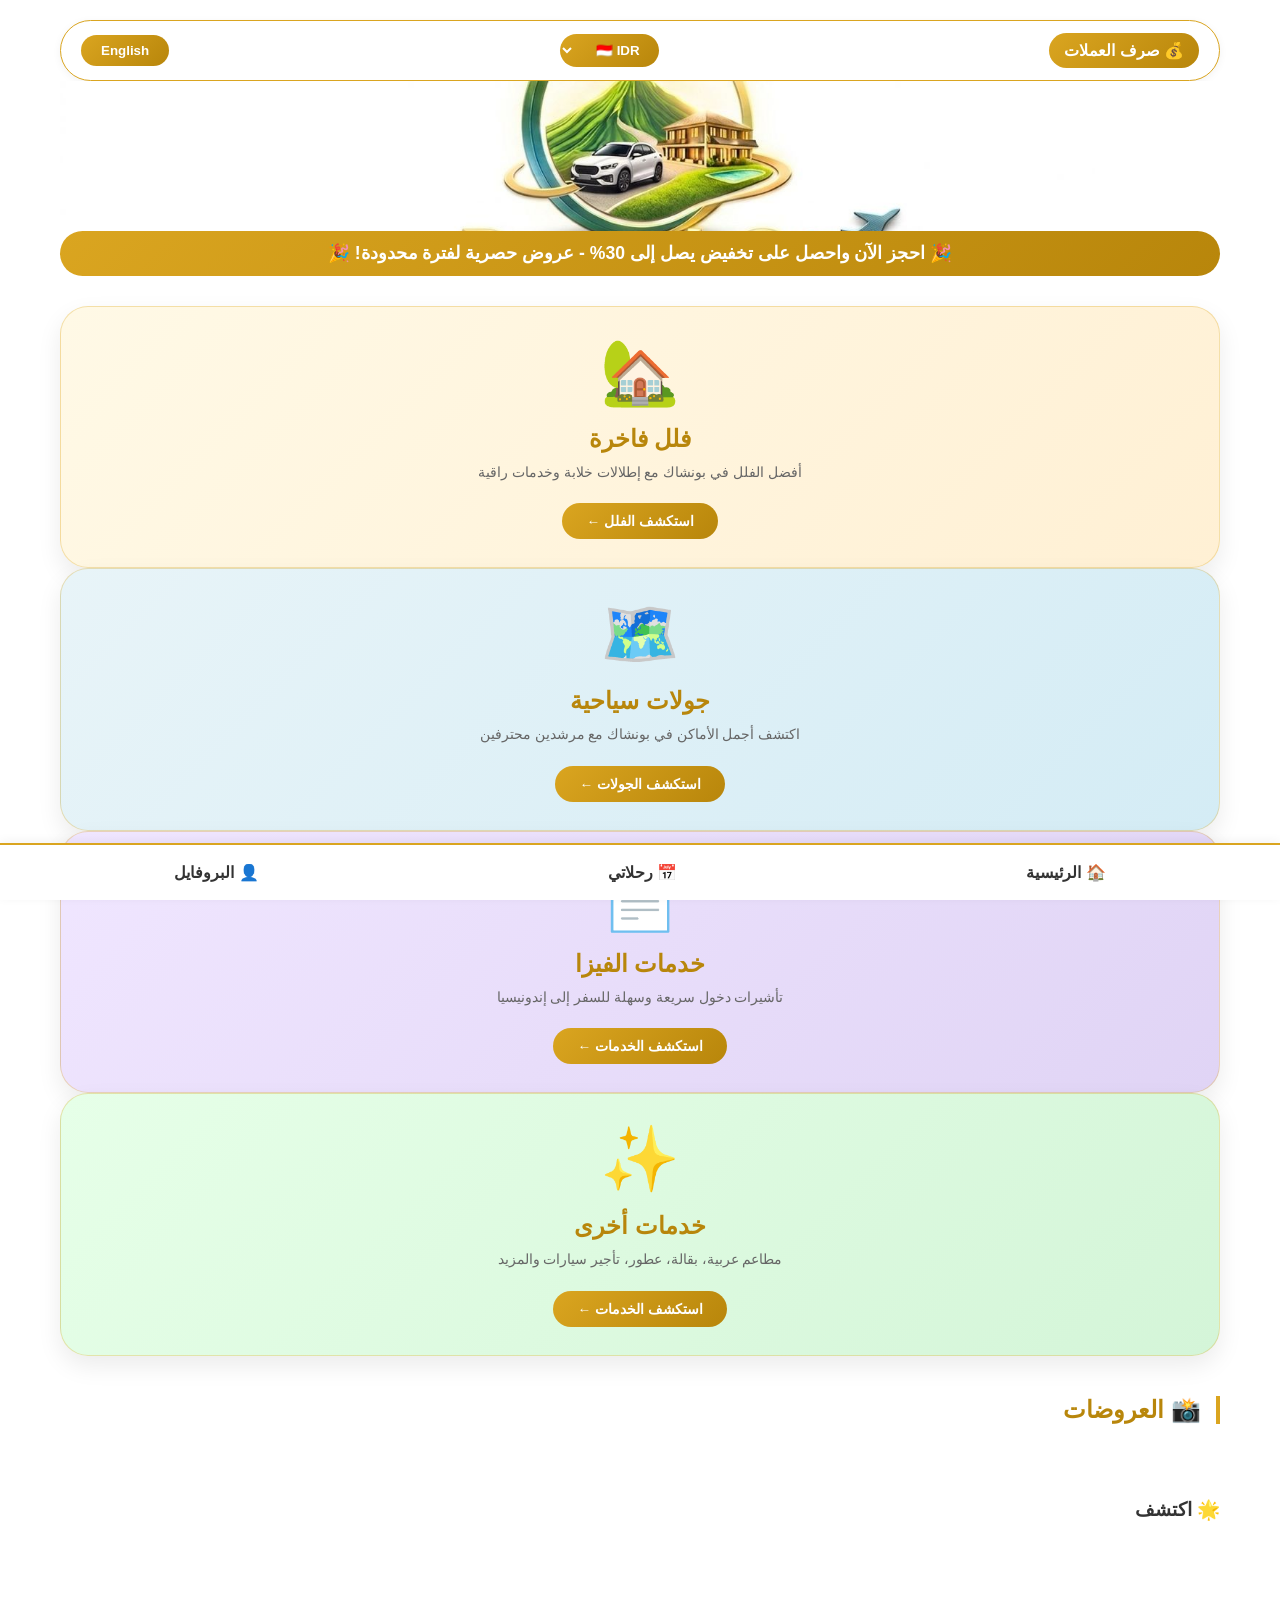
==== commit 947a7b82: "Update index.html" ====
--- a/index.html
+++ b/index.html
@@ -34,8 +34,8 @@
                 </div>
             </div>
 
-            <!-- الصف الأول: فلل (يمين) + جولات سياحية (يسار) -->
-            <div class="two-columns">
+            <!-- صف 1: فلل + جولات (جنب بعض) -->
+            <div class="row-two-cols">
                 <div class="service-card" data-service="villas" onclick="location.href='villas.html'">
                     <div class="card-icon">🏡</div>
                     <div class="card-title">فلل فاخرة</div>
@@ -51,8 +51,8 @@
                 </div>
             </div>
 
-            <!-- الصف الثاني: خدمات الفيزا (في النص) -->
-            <div class="center-card">
+            <!-- صف 2: خدمات الفيزا (في النص) -->
+            <div class="row-center">
                 <div class="service-card" data-service="visa" onclick="location.href='visa.html'">
                     <div class="card-icon">📄</div>
                     <div class="card-title">خدمات الفيزا</div>
@@ -61,9 +61,9 @@
                 </div>
             </div>
 
-            <!-- الصف الثالث: خدمات أخرى (عرض كامل) -->
-            <div class="full-width-card">
-                <div class="service-card" data-service="other" onclick="location.href='other-services.html'">
+            <!-- صف 3: خدمات أخرى (عرض كامل) -->
+            <div class="row-full">
+                <div class="service-card wide-card" data-service="other" onclick="location.href='other-services.html'">
                     <div class="card-icon">✨</div>
                     <div class="card-title">خدمات أخرى</div>
                     <div class="card-desc">مطاعم عربية، بقالة، عطور، تأجير سيارات والمزيد</div>
--- a/style.css
+++ b/style.css
@@ -1,83 +1,50 @@
-/* ========== الكروت الحديثة الجديدة ========== */
-.services-cards-grid {
-    display: grid;
-    grid-template-columns: repeat(4, 1fr);
-    gap: 25px;
-    margin: 35px 0;
-}
-
-.service-card-modern {
-    background: linear-gradient(145deg, #ffffff 0%, #f8f9fa 100%);
-    border-radius: 32px;
-    padding: 30px 20px;
-    text-align: center;
-    cursor: pointer;
-    transition: all 0.4s cubic-bezier(0.175, 0.885, 0.32, 1.275);
-    border: 1px solid rgba(218, 165, 32, 0.3);
-    box-shadow: 0 10px 30px rgba(0,0,0,0.08);
-}
-
-.service-card-modern:hover {
-    transform: translateY(-12px) scale(1.02);
-    box-shadow: 0 25px 45px rgba(0,0,0,0.15);
-    border-color: #DAA520;
-}
-
-/* ألوان مختلفة لكل كارت */
-.service-card-modern[data-service="villas"] {
-    background: linear-gradient(135deg, #fff9e6 0%, #fff0d4 100%);
-}
-.service-card-modern[data-service="tours"] {
-    background: linear-gradient(135deg, #e8f4f8 0%, #d4ecf5 100%);
-}
-.service-card-modern[data-service="visa"] {
-    background: linear-gradient(135deg, #f0e6ff 0%, #e0d4f5 100%);
-}
-.service-card-modern[data-service="other"] {
-    background: linear-gradient(135deg, #e6ffe8 0%, #d4f5d8 100%);
-}
-
-.card-icon {
-    font-size: 4.5rem;
-    margin-bottom: 18px;
-    display: inline-block;
-    transition: all 0.3s;
-}
-
-.service-card-modern:hover .card-icon {
-    transform: scale(1.1) rotate(3deg);
-}
-
-.card-title {
-    font-size: 1.6rem;
-    font-weight: bold;
-    color: #B8860B;
-    margin-bottom: 12px;
-}
-
-.card-desc {
-    font-size: 0.9rem;
-    color: #666;
-    margin-bottom: 22px;
-    line-height: 1.5;
-    padding: 0 10px;
-}
-
-.card-btn {
-    background: linear-gradient(135deg, #DAA520, #B8860B);
-    color: white;
-    border: none;
-    padding: 12px 28px;
-    border-radius: 40px;
-    cursor: pointer;
-    font-weight: bold;
-    font-size: 0.9rem;
-    transition: all 0.3s;
-}
-
-.card-btn:hover {
-    transform: scale(1.05);
-    box-shadow: 0 8px 20px rgba(218, 165, 32, 0.4);
+* {
+    margin: 0;
+    padding: 0;
+    box-sizing: border-box;
+    transition: all 0.3s ease;
+}
+
+body {
+    font-family: 'Segoe UI', Tahoma, Geneva, Verdana, sans-serif;
+    background: white;
+    color: #333;
+    padding-bottom: 80px;
+}
+
+.overlay {
+    background: white;
+    min-height: 100vh;
+}
+
+.container {
+    max-width: 1200px;
+    margin: auto;
+    padding: 20px;
+}
+
+/* الشريط العلوي */
+.top-bar {
+    background: white;
+    border-radius: 50px;
+    padding: 12px 20px;
+    display: flex;
+    justify-content: space-between;
+    align-items: center;
+    flex-wrap: wrap;
+    gap: 15px;
+    box-shadow: 0 2px 8px rgba(0,0,0,0.05);
+    margin-bottom: 0;
+    border: 1px solid #DAA520;
+}
+
+.currency-box {
+    background: linear-gradient(135deg, #DAA520, #B8860B);
+    color: white;
+    padding: 8px 15px;
+    border-radius: 30px;
+    cursor: pointer;
+    font-weight: bold;
 }
 
 .currency-selector {
@@ -90,20 +57,628 @@
     cursor: pointer;
 }
 
-@media (max-width: 1024px) {
-    .services-cards-grid {
-        grid-template-columns: repeat(2, 1fr);
-        gap: 20px;
-    }
+.lang-switch {
+    background: linear-gradient(135deg, #DAA520, #B8860B);
+    color: white;
+    border: none;
+    padding: 8px 20px;
+    border-radius: 30px;
+    cursor: pointer;
+    font-weight: bold;
+}
+
+/* الشعار */
+.logo {
+    width: 100%;
+    margin: 0;
+    padding: 0;
+    overflow: hidden;
+    background: white;
+    line-height: 0;
+}
+
+.logo img {
+    width: 100%;
+    height: 150px;
+    display: block;
+    object-fit: cover;
 }
 
 @media (max-width: 768px) {
-    .services-cards-grid {
-        grid-template-columns: 1fr;
-        gap: 15px;
-    }
-    .card-icon { font-size: 3rem; }
-    .card-title { font-size: 1.2rem; }
-    .card-desc { font-size: 0.75rem; }
-    .card-btn { padding: 8px 20px; font-size: 0.8rem; }
-}
+    .logo img {
+        height: auto;
+        max-height: 200px;
+        object-fit: contain;
+    }
+}
+
+/* الشريط المتحرك */
+.promo-bar {
+    background: linear-gradient(135deg, #DAA520, #B8860B);
+    border-radius: 50px;
+    margin: 0 0 30px 0;
+    padding: 12px 20px;
+    overflow: hidden;
+}
+
+.promo-marquee {
+    color: white;
+    font-size: 1.1rem;
+    font-weight: bold;
+    text-align: center;
+    white-space: nowrap;
+    animation: marquee 15s linear infinite;
+}
+
+@keyframes marquee {
+    0% { transform: translateX(100%); }
+    100% { transform: translateX(-100%); }
+}
+
+/* ========== الكروت - الترتيب الجديد ========== */
+
+/* الصف الأول: عمودين متساويين */
+.two-columns {
+    display: grid;
+    grid-template-columns: 1fr 1fr;
+    gap: 25px;
+    margin-bottom: 25px;
+}
+
+/* الكارت في النص */
+.center-card {
+    display: flex;
+    justify-content: center;
+    margin-bottom: 25px;
+}
+
+.center-card .service-card {
+    width: 60%;
+    max-width: 500px;
+    margin: 0 auto;
+}
+
+/* الكارت العرض الكامل */
+.full-width-card {
+    width: 100%;
+    margin-bottom: 35px;
+}
+
+/* تصميم الكروت الموحد */
+.service-card {
+    background: linear-gradient(145deg, #ffffff 0%, #f8f9fa 100%);
+    border-radius: 28px;
+    padding: 28px 20px;
+    text-align: center;
+    cursor: pointer;
+    transition: all 0.4s cubic-bezier(0.175, 0.885, 0.32, 1.275);
+    border: 1px solid rgba(218, 165, 32, 0.3);
+    box-shadow: 0 10px 25px rgba(0,0,0,0.08);
+}
+
+.service-card:hover {
+    transform: translateY(-8px);
+    box-shadow: 0 20px 35px rgba(0,0,0,0.12);
+    border-color: #DAA520;
+}
+
+/* ألوان مختلفة لكل كارت */
+.service-card[data-service="villas"] {
+    background: linear-gradient(135deg, #fff9e6 0%, #fff0d4 100%);
+}
+.service-card[data-service="tours"] {
+    background: linear-gradient(135deg, #e8f4f8 0%, #d4ecf5 100%);
+}
+.service-card[data-service="visa"] {
+    background: linear-gradient(135deg, #f0e6ff 0%, #e0d4f5 100%);
+}
+.service-card[data-service="other"] {
+    background: linear-gradient(135deg, #e6ffe8 0%, #d4f5d8 100%);
+}
+
+.card-icon {
+    font-size: 4rem;
+    margin-bottom: 15px;
+    display: inline-block;
+    transition: all 0.3s;
+}
+
+.service-card:hover .card-icon {
+    transform: scale(1.08) rotate(3deg);
+}
+
+.card-title {
+    font-size: 1.5rem;
+    font-weight: bold;
+    color: #B8860B;
+    margin-bottom: 10px;
+}
+
+.card-desc {
+    font-size: 0.85rem;
+    color: #666;
+    margin-bottom: 20px;
+    line-height: 1.5;
+    padding: 0 15px;
+}
+
+.card-btn {
+    background: linear-gradient(135deg, #DAA520, #B8860B);
+    color: white;
+    border: none;
+    padding: 10px 24px;
+    border-radius: 40px;
+    cursor: pointer;
+    font-weight: bold;
+    font-size: 0.85rem;
+    transition: all 0.3s;
+}
+
+.card-btn:hover {
+    transform: scale(1.03);
+    box-shadow: 0 5px 15px rgba(218, 165, 32, 0.4);
+}
+
+/* ========== سلايدر ========== */
+.slider-container {
+    margin: 40px 0;
+}
+
+.slider-container h3 {
+    color: #B8860B;
+    font-size: 1.5rem;
+    margin-bottom: 15px;
+    border-right: 4px solid #DAA520;
+    padding-right: 15px;
+}
+
+.slider {
+    display: flex;
+    overflow-x: auto;
+    gap: 15px;
+    padding: 10px 0;
+}
+
+.slider-item {
+    min-width: 280px;
+    border-radius: 20px;
+    overflow: hidden;
+    cursor: pointer;
+    border: 2px solid #DAA520;
+}
+
+.slider-item img, .slider-item video {
+    width: 100%;
+    height: 180px;
+    object-fit: cover;
+}
+
+/* ========== ديسكفر ========== */
+.discover-row {
+    display: flex;
+    gap: 20px;
+    margin-bottom: 30px;
+    flex-wrap: wrap;
+}
+
+.discover-row .big-card {
+    order: 2;
+    flex: 2;
+}
+
+.discover-row .small-cards {
+    order: 1;
+    flex: 1;
+    display: flex;
+    flex-direction: column;
+    gap: 20px;
+}
+
+.discover-row:nth-child(odd) .big-card {
+    order: 1;
+}
+
+.discover-row:nth-child(odd) .small-cards {
+    order: 2;
+}
+
+.big-card {
+    background: #f5f5f5;
+    border-radius: 25px;
+    min-height: 250px;
+    background-size: cover;
+    background-position: center;
+    border: 2px solid #DAA520;
+    cursor: pointer;
+    position: relative;
+}
+
+.small-card {
+    background: #f5f5f5;
+    border-radius: 25px;
+    min-height: 115px;
+    background-size: cover;
+    background-position: center;
+    border: 2px solid #DAA520;
+    cursor: pointer;
+    position: relative;
+}
+
+.card-label {
+    position: absolute;
+    bottom: 10px;
+    left: 10px;
+    background: linear-gradient(135deg, #DAA520, #B8860B);
+    color: white;
+    padding: 5px 12px;
+    border-radius: 20px;
+    font-size: 0.8rem;
+}
+
+/* ========== مودالات ========== */
+.modal {
+    display: none;
+    position: fixed;
+    top: 0;
+    left: 0;
+    width: 100%;
+    height: 100%;
+    background: rgba(0,0,0,0.7);
+    justify-content: center;
+    align-items: center;
+    z-index: 1000;
+}
+
+.modal-content {
+    background: white;
+    padding: 30px;
+    border-radius: 30px;
+    width: 90%;
+    max-width: 400px;
+    text-align: center;
+    border-top: 5px solid #DAA520;
+}
+
+.modal-content input,
+.modal-content textarea {
+    width: 100%;
+    margin: 10px 0;
+    padding: 12px;
+    border-radius: 25px;
+    border: 1px solid #DAA520;
+}
+
+.modal-content button {
+    background: linear-gradient(135deg, #DAA520, #B8860B);
+    color: white;
+    border: none;
+    padding: 10px 20px;
+    border-radius: 30px;
+    cursor: pointer;
+    margin: 5px;
+}
+
+.cancel-btn {
+    background: #8B0000 !important;
+}
+
+/* ========== الشريط السفلي ========== */
+.bottom-nav {
+    position: fixed;
+    bottom: 0;
+    left: 0;
+    width: 100%;
+    background: white;
+    display: flex;
+    justify-content: space-around;
+    padding: 10px 0;
+    box-shadow: 0 -2px 10px rgba(0,0,0,0.05);
+    z-index: 99;
+    border-top: 2px solid #DAA520;
+}
+
+.nav-item {
+    text-align: center;
+    cursor: pointer;
+    padding: 8px;
+    font-weight: bold;
+}
+
+/* ========== الصفحات ========== */
+.page {
+    display: none;
+}
+
+.active-page {
+    display: block;
+}
+
+/* ========== البروفايل ========== */
+.profile-header {
+    text-align: center;
+    margin-bottom: 30px;
+    padding: 20px;
+    background: white;
+    border-radius: 25px;
+    box-shadow: 0 2px 8px rgba(0,0,0,0.05);
+    border: 1px solid #DAA520;
+}
+
+.profile-avatar {
+    position: relative;
+    display: inline-block;
+}
+
+.profile-avatar img {
+    width: 100px;
+    height: 100px;
+    border-radius: 50%;
+    object-fit: cover;
+    border: 3px solid #DAA520;
+}
+
+.avatar-edit {
+    position: absolute;
+    bottom: 0;
+    right: 0;
+    background: #DAA520;
+    color: white;
+    border-radius: 50%;
+    width: 30px;
+    height: 30px;
+    display: flex;
+    align-items: center;
+    justify-content: center;
+    cursor: pointer;
+}
+
+.profile-card-collapsible {
+    background: white;
+    border-radius: 20px;
+    margin-bottom: 15px;
+    overflow: hidden;
+    border: 1px solid #eee;
+}
+
+.card-header {
+    display: flex;
+    justify-content: space-between;
+    align-items: center;
+    padding: 15px 20px;
+    cursor: pointer;
+}
+
+.section-title {
+    color: #B8860B;
+    font-size: 1.1rem;
+}
+
+.toggle-icon {
+    font-size: 0.8rem;
+    color: #DAA520;
+}
+
+.card-content {
+    padding: 0 20px;
+    max-height: 0;
+    overflow: hidden;
+    transition: max-height 0.4s ease-out;
+}
+
+.card-content.active {
+    padding: 0 20px 20px 20px;
+    max-height: 500px;
+}
+
+.profile-field {
+    margin-bottom: 15px;
+}
+
+.profile-field label {
+    display: block;
+    margin-bottom: 5px;
+    font-weight: bold;
+}
+
+.profile-field input {
+    width: 100%;
+    padding: 12px;
+    border-radius: 25px;
+    border: 1px solid #DAA520;
+}
+
+.profile-save-btn {
+    background: linear-gradient(135deg, #DAA520, #B8860B);
+    color: white;
+    border: none;
+    padding: 10px;
+    border-radius: 30px;
+    cursor: pointer;
+    width: 100%;
+    margin-bottom: 10px;
+}
+
+.profile-logo {
+    text-align: center;
+    margin-top: 30px;
+    padding: 20px;
+}
+
+.profile-logo img {
+    max-width: 120px;
+}
+
+/* ========== Dark Mode ========== */
+body.dark-mode {
+    background: #121212;
+    color: #ffffff;
+}
+
+body.dark-mode .overlay,
+body.dark-mode .container {
+    background: #121212;
+}
+
+body.dark-mode .top-bar,
+body.dark-mode .service-card,
+body.dark-mode .profile-header,
+body.dark-mode .profile-card-collapsible,
+body.dark-mode .modal-content {
+    background: #1e1e1e;
+    color: #ffffff;
+    border-color: #DAA520;
+}
+
+body.dark-mode .card-desc {
+    color: #cccccc;
+}
+
+body.dark-mode .card-title {
+    color: #DAA520;
+}
+
+body.dark-mode .bottom-nav {
+    background: #1e1e1e;
+}
+
+body.dark-mode .nav-item {
+    color: #ffffff;
+}
+
+/* ========== Toast ========== */
+.toast {
+    position: fixed;
+    bottom: 80px;
+    left: 50%;
+    transform: translateX(-50%);
+    background: #333;
+    color: white;
+    padding: 12px 24px;
+    border-radius: 50px;
+    z-index: 9999;
+    animation: fadeInOut 3s ease;
+    font-weight: bold;
+}
+
+@keyframes fadeInOut {
+    0% { opacity: 0; bottom: 60px; }
+    15% { opacity: 1; bottom: 80px; }
+    85% { opacity: 1; bottom: 80px; }
+    100% { opacity: 0; bottom: 60px; }
+}
+
+/* ========== استجابة الجوال (الإصلاح) ========== */
+@media (max-width: 768px) {
+    .two-columns {
+        grid-template-columns: 1fr !important;
+        gap: 15px !important;
+        margin-bottom: 15px !important;
+    }
+    
+    .center-card .service-card {
+        width: 100% !important;
+        margin: 0 !important;
+    }
+    
+    .center-card {
+        width: 100% !important;
+        margin-bottom: 15px !important;
+    }
+    
+    .full-width-card {
+        width: 100% !important;
+        margin-bottom: 20px !important;
+    }
+    
+    .service-card {
+        padding: 20px 15px !important;
+        border-radius: 20px !important;
+    }
+    
+    .card-icon {
+        font-size: 2.5rem !important;
+        margin-bottom: 10px !important;
+    }
+    
+    .card-title {
+        font-size: 1.1rem !important;
+        margin-bottom: 8px !important;
+    }
+    
+    .card-desc {
+        font-size: 0.7rem !important;
+        margin-bottom: 12px !important;
+        padding: 0 5px !important;
+    }
+    
+    .card-btn {
+        padding: 8px 18px !important;
+        font-size: 0.7rem !important;
+    }
+    
+    .top-bar {
+        padding: 8px 12px !important;
+        flex-wrap: wrap !important;
+        gap: 10px !important;
+    }
+    
+    .currency-box, .currency-selector, .lang-switch {
+        padding: 5px 12px !important;
+        font-size: 0.75rem !important;
+    }
+    
+    .promo-bar {
+        padding: 8px 12px !important;
+        margin-bottom: 20px !important;
+    }
+    
+    .promo-marquee {
+        font-size: 0.75rem !important;
+        white-space: normal !important;
+        animation: none !important;
+    }
+    
+    .slider-item {
+        min-width: 220px !important;
+    }
+    
+    .slider-item img, .slider-item video {
+        height: 140px !important;
+    }
+    
+    .discover-row {
+        flex-direction: column !important;
+    }
+    
+    .discover-row .big-card {
+        min-height: 180px !important;
+    }
+    
+    .discover-row .small-cards {
+        flex-direction: row !important;
+        gap: 12px !important;
+    }
+    
+    .small-card {
+        min-height: 100px !important;
+        flex: 1 !important;
+    }
+}
+
+@media (max-width: 480px) {
+    .card-icon {
+        font-size: 2rem !important;
+    }
+    
+    .card-title {
+        font-size: 1rem !important;
+    }
+    
+    .slider-item {
+        min-width: 180px !important;
+    }
+    
+    .slider-item img, .slider-item video {
+        height: 120px !important;
+    }
+}
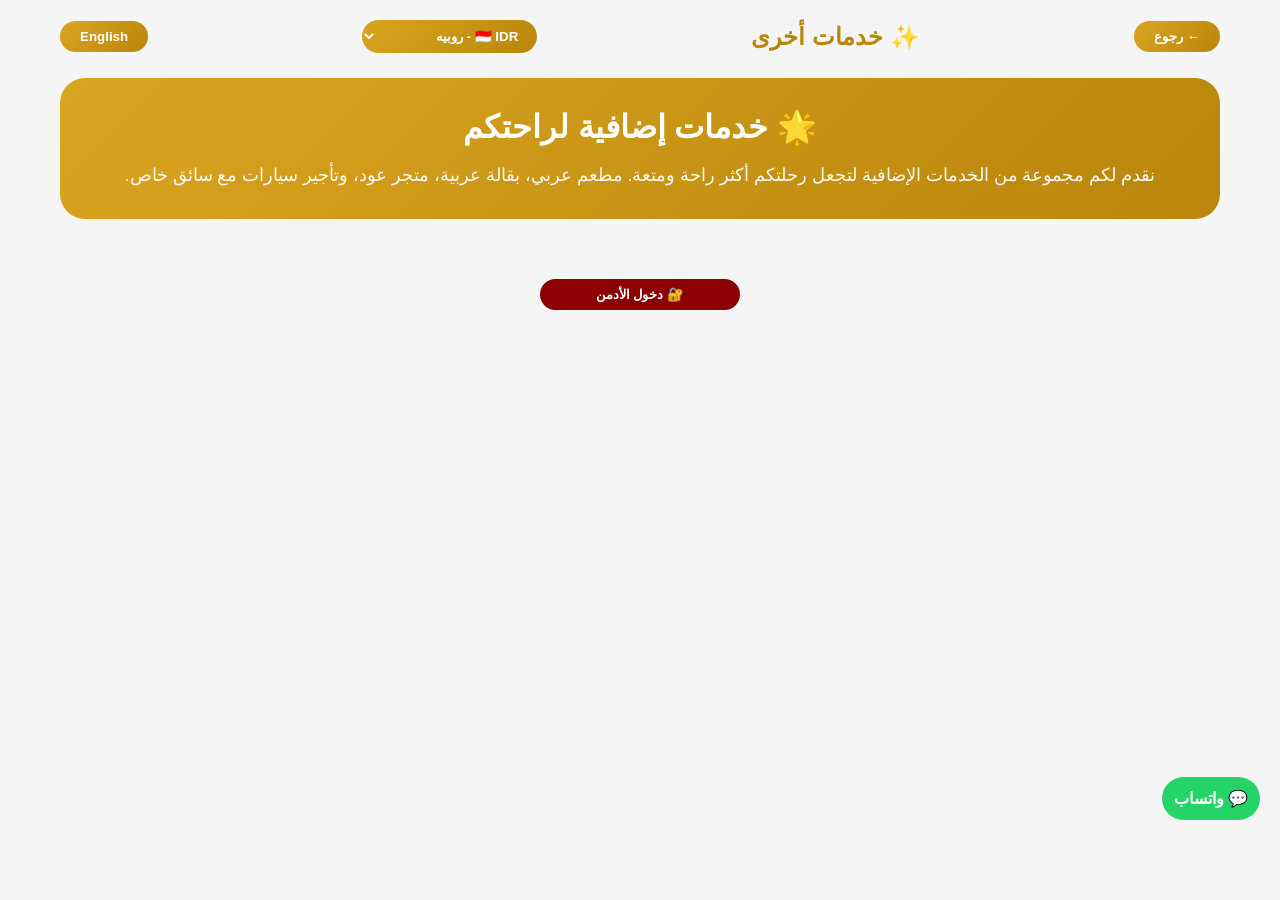
==== commit 6ddc8a89: "Update index.html" ====
--- a/index.html
+++ b/index.html
@@ -3,154 +3,508 @@
 <head>
     <meta charset="UTF-8">
     <meta name="viewport" content="width=device-width, initial-scale=1.0, user-scalable=yes">
-    <title>PuncakGO - السياحة في بونشاك</title>
-    <link rel="stylesheet" href="style.css">
-    <link rel="manifest" href="manifest.json">
+    <title>PuncakGO - الخدمات الأخرى</title>
+    <style>
+        * { margin: 0; padding: 0; box-sizing: border-box; transition: all 0.3s ease; }
+        body { font-family: 'Segoe UI', Tahoma, Geneva, Verdana, sans-serif; background: #f5f5f5; color: #333; padding-bottom: 30px; }
+        .container { max-width: 1200px; margin: auto; padding: 20px; }
+        
+        .page-header { display: flex; align-items: center; justify-content: space-between; gap: 20px; margin-bottom: 25px; flex-wrap: wrap; }
+        .back-btn { background: linear-gradient(135deg, #DAA520, #B8860B); color: white; border: none; padding: 8px 20px; border-radius: 30px; cursor: pointer; font-weight: bold; }
+        .lang-switch { background: linear-gradient(135deg, #DAA520, #B8860B); color: white; border: none; padding: 8px 20px; border-radius: 30px; cursor: pointer; font-weight: bold; }
+        h2 { color: #B8860B; }
+        
+        .welcome-section { background: linear-gradient(135deg, #DAA520, #B8860B); color: white; border-radius: 25px; padding: 30px; margin-bottom: 30px; text-align: center; }
+        .welcome-section h1 { font-size: 2rem; margin-bottom: 15px; }
+        .welcome-section p { font-size: 1.1rem; line-height: 1.6; opacity: 0.95; }
+        
+        .services-grid { display: grid; grid-template-columns: 1fr 1fr; gap: 25px; margin-top: 20px; }
+        .service-card { background: white; border-radius: 25px; overflow: hidden; box-shadow: 0 4px 20px rgba(0,0,0,0.1); border: 1px solid #DAA520; transition: transform 0.2s; }
+        .service-card:hover { transform: translateY(-5px); }
+        
+        .service-img { width: 100%; height: 220px; object-fit: cover; }
+        .service-info { padding: 20px; }
+        .service-name { font-size: 1.5rem; font-weight: bold; color: #B8860B; margin-bottom: 10px; }
+        .service-desc { color: #666; margin-bottom: 15px; font-size: 0.9rem; }
+        .book-btn { background: linear-gradient(135deg, #DAA520, #B8860B); color: white; border: none; padding: 12px; border-radius: 30px; cursor: pointer; font-weight: bold; width: 100%; margin-top: 10px; }
+        
+        .admin-buttons { display: flex; gap: 8px; margin-top: 10px; }
+        .admin-btn { background: #DAA520; color: white; border: none; padding: 5px 10px; border-radius: 20px; cursor: pointer; font-size: 0.7rem; width: 48%; }
+        
+        .modal { display: none; position: fixed; top: 0; left: 0; width: 100%; height: 100%; background: rgba(0,0,0,0.7); justify-content: center; align-items: center; z-index: 1000; }
+        .modal-content { background: white; padding: 25px; border-radius: 30px; width: 90%; max-width: 500px; max-height: 90vh; overflow-y: auto; border-top: 5px solid #DAA520; }
+        .modal-content h3 { color: #B8860B; margin-bottom: 15px; text-align: center; }
+        .modal-content input, .modal-content textarea, .modal-content select { width: 100%; margin: 8px 0; padding: 12px; border-radius: 25px; border: 1px solid #DAA520; font-family: inherit; }
+        .menu-image { width: 100%; max-height: 300px; object-fit: contain; margin: 15px 0; border-radius: 15px; border: 1px solid #DAA520; }
+        .order-summary { background: #f9f9f9; padding: 15px; border-radius: 20px; margin: 15px 0; text-align: center; }
+        .total-price { font-size: 1.3rem; font-weight: bold; color: #DAA520; }
+        .modal-content button { background: linear-gradient(135deg, #DAA520, #B8860B); color: white; border: none; padding: 12px; border-radius: 30px; cursor: pointer; font-weight: bold; width: 100%; margin-top: 10px; }
+        .cancel-btn { background: #8B0000 !important; }
+        
+        .admin-toggle-btn { background: #8B0000; color: white; border: none; padding: 8px 20px; border-radius: 30px; cursor: pointer; font-weight: bold; margin-top: 30px; display: block; width: 200px; margin-left: auto; margin-right: auto; }
+        
+        .services-grid {
+            display: grid;
+            grid-template-columns: 1fr 1fr;
+            gap: 25px;
+        }
+        .services-grid .service-card:first-child { order: 1; }
+        .services-grid .service-card:last-child { order: 2; }
+        .services-grid .service-card:nth-child(4n+3) { order: 2; }
+        .services-grid .service-card:nth-child(4n+4) { order: 1; }
+        
+        @media (max-width: 768px) {
+            .services-grid {
+                display: grid !important;
+                grid-template-columns: 1fr 1fr !important;
+                gap: 12px !important;
+            }
+            .services-grid .service-card { order: 0 !important; }
+            .service-img { height: 180px !important; }
+            .service-name { font-size: 0.85rem !important; }
+            .service-desc { font-size: 0.7rem !important; margin-bottom: 8px !important; }
+            .service-info { padding: 8px !important; }
+            .book-btn { padding: 6px !important; font-size: 0.7rem !important; }
+            .welcome-section h1 { font-size: 1.2rem !important; }
+            .welcome-section p { font-size: 0.8rem !important; }
+            .welcome-section { padding: 15px !important; }
+        }
+        
+        @media (max-width: 480px) {
+            .service-img { height: 150px !important; }
+            .service-name { font-size: 0.75rem !important; }
+        }
+        
+        /* Toast */
+        .toast {
+            position: fixed;
+            bottom: 80px;
+            left: 50%;
+            transform: translateX(-50%);
+            background: #333;
+            color: white;
+            padding: 12px 24px;
+            border-radius: 50px;
+            z-index: 9999;
+            animation: fadeInOut 3s ease;
+            font-weight: bold;
+        }
+        @keyframes fadeInOut {
+            0% { opacity: 0; bottom: 60px; }
+            15% { opacity: 1; bottom: 80px; }
+            85% { opacity: 1; bottom: 80px; }
+            100% { opacity: 0; bottom: 60px; }
+        }
+    </style>
 </head>
 <body>
-<div class="overlay">
-    <div class="container">
-        <!-- الصفحة الرئيسية -->
-        <div id="home-page" class="page active-page">
-            <div class="top-bar">
-                <div class="currency-box" id="currencyBtn">
-                    <span data-ar="💰 صرف العملات" data-en="💰 Currency Exchange">💰 صرف العملات</span>
-                </div>
-                <select id="currencySelector" class="currency-selector">
-                    <option value="IDR" selected>🇮🇩 IDR</option>
-                    <option value="SAR">🇸🇦 SAR</option>
-                    <option value="USD">🇺🇸 USD</option>
-                </select>
-                <button class="lang-switch" id="langBtn">English</button>
-            </div>
-
-            <div class="logo">
-                <img src="logo.jpg" alt="PuncakGO Logo" onerror="this.src='https://picsum.photos/id/104/120/120'">
-            </div>
-
-            <div class="promo-bar">
-                <div class="promo-marquee">
-                    <span>🎉 احجز الآن واحصل على تخفيض يصل إلى 30% - عروض حصرية لفترة محدودة! 🎉</span>
-                </div>
-            </div>
-
-            <!-- صف 1: فلل + جولات (جنب بعض) -->
-            <div class="row-two-cols">
-                <div class="service-card" data-service="villas" onclick="location.href='villas.html'">
-                    <div class="card-icon">🏡</div>
-                    <div class="card-title">فلل فاخرة</div>
-                    <div class="card-desc">أفضل الفلل في بونشاك مع إطلالات خلابة وخدمات راقية</div>
-                    <button class="card-btn">استكشف الفلل ←</button>
-                </div>
-
-                <div class="service-card" data-service="tours" onclick="location.href='tours.html'">
-                    <div class="card-icon">🗺️</div>
-                    <div class="card-title">جولات سياحية</div>
-                    <div class="card-desc">اكتشف أجمل الأماكن في بونشاك مع مرشدين محترفين</div>
-                    <button class="card-btn">استكشف الجولات ←</button>
-                </div>
-            </div>
-
-            <!-- صف 2: خدمات الفيزا (في النص) -->
-            <div class="row-center">
-                <div class="service-card" data-service="visa" onclick="location.href='visa.html'">
-                    <div class="card-icon">📄</div>
-                    <div class="card-title">خدمات الفيزا</div>
-                    <div class="card-desc">تأشيرات دخول سريعة وسهلة للسفر إلى إندونيسيا</div>
-                    <button class="card-btn">استكشف الخدمات ←</button>
-                </div>
-            </div>
-
-            <!-- صف 3: خدمات أخرى (عرض كامل) -->
-            <div class="row-full">
-                <div class="service-card wide-card" data-service="other" onclick="location.href='other-services.html'">
-                    <div class="card-icon">✨</div>
-                    <div class="card-title">خدمات أخرى</div>
-                    <div class="card-desc">مطاعم عربية، بقالة، عطور، تأجير سيارات والمزيد</div>
-                    <button class="card-btn">استكشف الخدمات ←</button>
-                </div>
-            </div>
-
-            <div class="slider-container">
-                <h3>📸 العروضات</h3>
-                <div class="slider" id="slider"></div>
-            </div>
-
-            <h3>🌟 اكتشف</h3>
-            <div id="discover-container"></div>
+<div class="container">
+    <div class="page-header">
+        <button class="back-btn" id="backBtn">← رجوع</button>
+        <h2 id="pageTitle">✨ خدمات أخرى</h2>
+        <select id="currencySelector" style="background: linear-gradient(135deg, #DAA520, #B8860B); color: white; border: none; padding: 8px 15px; border-radius: 30px; font-weight: bold; cursor: pointer;">
+            <option value="IDR" selected>🇮🇩 IDR - روبيه</option>
+            <option value="SAR">🇸🇦 SAR - ريال سعودي</option>
+            <option value="USD">🇺🇸 USD - دولار أمريكي</option>
+        </select>
+        <button class="lang-switch" id="langBtn">English</button>
+    </div>
+
+    <div class="welcome-section">
+        <h1 id="welcomeTitle">🌟 خدمات إضافية لراحتكم</h1>
+        <p id="welcomeText">نقدم لكم مجموعة من الخدمات الإضافية لتجعل رحلتكم أكثر راحة ومتعة. مطعم عربي، بقالة عربية، متجر عود، وتأجير سيارات مع سائق خاص.</p>
+    </div>
+
+    <div id="servicesGrid" class="services-grid"></div>
+
+    <button id="adminModeBtn" class="admin-toggle-btn">🔐 دخول الأدمن</button>
+</div>
+
+<div id="orderModal" class="modal">
+    <div class="modal-content">
+        <h3 id="modalTitle">📝 حجز</h3>
+        <img id="menuImage" class="menu-image" src="" alt="Menu">
+        <input type="text" id="custName" placeholder="الاسم الكامل">
+        <input type="tel" id="custPhone" placeholder="رقم الجوال">
+        <input type="date" id="orderDate">
+        <input type="time" id="orderTime">
+        <textarea id="orderDetails" rows="3" placeholder="تفاصيل الطلب (اكتب طلبك هنا يدويًا)"></textarea>
+        <textarea id="notes" rows="2" placeholder="ملاحظات إضافية"></textarea>
+        <div class="order-summary">
+            <input type="text" id="couponCode" placeholder="كود الخصم" style="width: 70%; display: inline-block;">
+            <button id="applyCouponBtn" style="width: 25%; display: inline-block;">تطبيق</button>
         </div>
-
-        <!-- صفحة رحلاتي -->
-        <div id="bookings-page" class="page">
-            <h2>📋 رحلاتي</h2>
-            <div id="bookingsList">لا توجد حجوزات بعد</div>
-        </div>
-
-        <!-- صفحة البروفايل -->
-        <div id="profile-page" class="page">
-            <div class="profile-header">
-                <div class="profile-avatar">
-                    <img src="https://cdn-icons-png.flaticon.com/512/3135/3135715.png" alt="Avatar" id="avatarImg">
-                    <div class="avatar-edit" id="editAvatarBtn">✏️</div>
-                </div>
-                <h3 id="profileName">أحمد محمد</h3>
-            </div>
-            <div class="profile-card-collapsible">
-                <div class="card-header" data-target="accountContent">
-                    <h3 class="section-title">👤 حسابي</h3>
-                    <span class="toggle-icon">▼</span>
-                </div>
-                <div class="card-content" id="accountContent">
-                    <div class="profile-field">
-                        <label>الاسم الكامل</label>
-                        <input type="text" id="userFullName" value="أحمد محمد">
-                    </div>
-                    <div class="profile-field">
-                        <label>رقم الجوال</label>
-                        <input type="tel" id="userPhone" value="+966 5XXXX XXX">
-                    </div>
-                    <button id="saveProfileBtn" class="profile-save-btn">💾 حفظ</button>
-                </div>
-            </div>
-            <div class="profile-logo">
-                <img src="logo.jpg" alt="Logo">
-                <p>© 2025 PuncakGO</p>
-            </div>
-        </div>
-    </div>
-
-    <div class="bottom-nav">
-        <div class="nav-item active" data-nav="home">🏠 الرئيسية</div>
-        <div class="nav-item" data-nav="bookings">📅 رحلاتي</div>
-        <div class="nav-item" data-nav="profile">👤 البروفايل</div>
+        <button id="confirmOrderBtn">✅ تأكيد الحجز</button>
+        <button id="cancelOrderBtn" class="cancel-btn">إلغاء</button>
     </div>
 </div>
 
-<div id="orderModal" class="modal">
+<div id="carRentalModal" class="modal">
     <div class="modal-content">
-        <h3>📝 طلب جديد</h3>
-        <input type="text" id="orderName" placeholder="الاسم الكامل">
-        <input type="tel" id="orderPhone" placeholder="رقم الجوال">
-        <textarea id="orderNotes" placeholder="ملاحظات"></textarea>
-        <button id="submitOrder">إرسال الطلب</button>
-        <button id="closeModal" class="cancel-btn">إلغاء</button>
+        <h3 id="carModalTitle">🚗 تأجير سيارات مع سائق</h3>
+        <img id="carMenuImage" class="menu-image" src="" alt="Car">
+        <select id="destination">
+            <option value="puncak">📍 بونشاك فقط</option>
+            <option value="puncak_bogor">📍 بونشاك وبقور</option>
+            <option value="puncak_jakarta">📍 بونشاك وجاكرتا</option>
+            <option value="puncak_bandung">📍 بونشاك وباندونق</option>
+        </select>
+        <input type="text" id="carCustName" placeholder="الاسم الكامل">
+        <input type="tel" id="carCustPhone" placeholder="رقم الجوال">
+        <input type="number" id="carPersons" placeholder="عدد الأشخاص" min="1" value="2">
+        <input type="date" id="carDateFrom">
+        <input type="date" id="carDateTo">
+        <textarea id="carNotes" rows="2" placeholder="ملاحظات إضافية"></textarea>
+        <div class="order-summary" id="carSummary">
+            <p>📅 عدد الأيام: <span id="daysCount">0</span></p>
+            <p>💰 السعر لليوم: <span id="pricePerDay">0</span> ألف روبيه</p>
+            <p class="total-price">💎 الإجمالي: <span id="carTotalPrice">0</span> ألف روبيه</p>
+        </div>
+        <div class="order-summary">
+            <input type="text" id="carCouponCode" placeholder="كود الخصم" style="width: 70%; display: inline-block;">
+            <button id="applyCarCouponBtn" style="width: 25%; display: inline-block;">تطبيق</button>
+        </div>
+        <button id="confirmCarOrderBtn">✅ تأكيد الحجز</button>
+        <button id="cancelCarOrderBtn" class="cancel-btn">إلغاء</button>
     </div>
 </div>
 
-<div id="currencyModal" class="modal">
+<div id="editServiceModal" class="modal">
     <div class="modal-content">
-        <h3>💱 تحويل العملات</h3>
-        <select id="currencyType">
-            <option value="SAR">🇸🇦 ريال سعودي</option>
-            <option value="USD">🇺🇸 دولار أمريكي</option>
-        </select>
-        <input type="number" id="currencyAmount" placeholder="أدخل المبلغ">
-        <div id="currencyResult">النتيجة: <span id="resultValue">0</span> IDR</div>
-        <button id="closeCurrencyModal" class="cancel-btn">إغلاق</button>
+        <h3 id="editModalTitle">✏️ تعديل الخدمة</h3>
+        <input type="text" id="editNameAr" placeholder="الاسم بالعربية">
+        <input type="text" id="editNameEn" placeholder="الاسم بالإنجليزية">
+        <input type="text" id="editDescAr" placeholder="الوصف بالعربية">
+        <input type="text" id="editDescEn" placeholder="الوصف بالإنجليزية">
+        <input type="text" id="editImageUrl" placeholder="رابط الصورة">
+        <input type="text" id="editMenuUrl" placeholder="رابط صورة المنيو (للمطعم/البقالة/المتجر)">
+        <input type="text" id="editPricePerDay" placeholder="سعر اليوم للسيارة (ألف روبيه)">
+        <button id="saveServiceBtn">💾 حفظ التغييرات</button>
+        <button id="closeEditModal" class="cancel-btn">إلغاء</button>
     </div>
 </div>
 
+<a href="https://wa.me/6281234567890?text=مرحباً، أحتاج مساعدة" target="_blank" style="position: fixed; bottom: 80px; right: 20px; background: #25D366; color: white; padding: 12px; border-radius: 50px; text-decoration: none; z-index: 99; font-weight: bold;">💬 واتساب</a>
+
 <script src="https://cdn.jsdelivr.net/npm/@supabase/supabase-js@2"></script>
-<script src="script.js"></script>
+
+<script>
+    // العملات
+    let currentCurrency = localStorage.getItem('preferredCurrency') || 'IDR';
+    function convertPrice(priceInKIDR) {
+        let priceInIDR = priceInKIDR * 1000;
+        if (currentCurrency === 'IDR') return priceInKIDR.toLocaleString() + ' IDR';
+        if (currentCurrency === 'SAR') return ((priceInIDR / 3800).toFixed(2)).toLocaleString() + ' SAR';
+        if (currentCurrency === 'USD') return ((priceInIDR / 15000).toFixed(2)).toLocaleString() + ' USD';
+    }
+    
+    document.getElementById('currencySelector').value = currentCurrency;
+    document.getElementById('currencySelector').addEventListener('change', (e) => {
+        currentCurrency = e.target.value;
+        localStorage.setItem('preferredCurrency', currentCurrency);
+        renderServices();
+    });
+
+    // Toast function
+    function showToast(message) {
+        let toast = document.createElement('div');
+        toast.className = 'toast';
+        toast.innerText = message;
+        document.body.appendChild(toast);
+        setTimeout(() => toast.remove(), 3000);
+    }
+
+    // Coupons
+    const coupons = { 'SAVE10': 0.9, 'WELCOME': 0.95, 'PUNCAK20': 0.8 };
+    document.getElementById('applyCouponBtn')?.addEventListener('click', () => {
+        let code = document.getElementById('couponCode')?.value;
+        if (!code) { showToast('الرجاء إدخال كود الخصم'); return; }
+        if (coupons[code.toUpperCase()]) {
+            let totalElement = document.getElementById('totalPrice');
+            if (totalElement) {
+                let total = parseFloat(totalElement.innerText.replace(/[^0-9.-]/g, ''));
+                let newTotal = total * coupons[code.toUpperCase()];
+                totalElement.innerText = newTotal.toFixed(0);
+                showToast('تم تطبيق الخصم بنجاح!');
+            }
+        } else { showToast('كود غير صالح'); }
+    });
+
+    document.getElementById('applyCarCouponBtn')?.addEventListener('click', () => {
+        let code = document.getElementById('carCouponCode')?.value;
+        if (!code) { showToast('الرجاء إدخال كود الخصم'); return; }
+        if (coupons[code.toUpperCase()]) {
+            let totalElement = document.getElementById('carTotalPrice');
+            if (totalElement) {
+                let total = parseFloat(totalElement.innerText.replace(/[^0-9.-]/g, ''));
+                let newTotal = total * coupons[code.toUpperCase()];
+                totalElement.innerText = newTotal.toFixed(0);
+                showToast('تم تطبيق الخصم بنجاح!');
+            }
+        } else { showToast('كود غير صالح'); }
+    });
+
+    let servicesData = [
+        { id: 1, type: "restaurant", nameAr: "🍽️ مطعم عربي", nameEn: "🍽️ Arabic Restaurant", 
+          descAr: "أشهى المأكولات العربية في بونشاك. جودة عالية وأسعار مناسبة.", 
+          descEn: "The best Arabic cuisine in Puncak. High quality and reasonable prices.",
+          image: "https://picsum.photos/id/106/400/200", menuImage: "https://picsum.photos/id/104/500/400", pricePerDay: null, pricesByDestination: null },
+        { id: 2, type: "grocery", nameAr: "🛒 بقالة عربية", nameEn: "🛒 Arabic Grocery", 
+          descAr: "جميع المستلزمات العربية والمنتجات الطازجة في مكان واحد.", 
+          descEn: "All Arabic supplies and fresh products in one place.",
+          image: "https://picsum.photos/id/108/400/200", menuImage: "https://picsum.photos/id/116/500/400", pricePerDay: null, pricesByDestination: null },
+        { id: 3, type: "oud", nameAr: "🪵 متجر عود", nameEn: "🪵 Oud Store", 
+          descAr: "أجود أنواع العود والبخور والعطور الشرقية الفاخرة.", 
+          descEn: "The finest types of oud, incense, and luxury oriental perfumes.",
+          image: "https://picsum.photos/id/119/400/200", menuImage: "https://picsum.photos/id/20/500/400", pricePerDay: null, pricesByDestination: null },
+        { id: 4, type: "car", nameAr: "🚗 تأجير سيارات مع سائق", nameEn: "🚗 Car Rental with Driver", 
+          descAr: "سيارات حديثة مع سائق خاص يتحدث العربية. جولات مريحة وآمنة.", 
+          descEn: "Modern cars with a private Arabic-speaking driver. Comfortable and safe tours.",
+          image: "https://picsum.photos/id/107/400/200", menuImage: "https://picsum.photos/id/15/500/400", 
+          pricePerDay: 500, pricesByDestination: { puncak: 400, puncak_bogor: 600, puncak_jakarta: 800, puncak_bandung: 700 } }
+    ];
+
+    let currentService = null;
+    let isArabic = true;
+    let isAdmin = false;
+    const ADMIN_PASSWORD = "admin123";
+
+    const supabaseClient = window.supabase.createClient(
+        'https://nynusiouhgjmjpunfpod.supabase.co',
+        'eyJhbGciOiJIUzI1NiIsInR5cCI6IkpXVCJ9.eyJpc3MiOiJzdXBhYmFzZSIsInJlZiI6Im55bnVzaW91aGdqbWpwdW5mcG9kIiwicm9sZSI6ImFub24iLCJpYXQiOjE3NzU5Nzc3OTYsImV4cCI6MjA5MTU1Mzc5Nn0.82pLG_PDqke5dxQCKZQL31X8c9D3ISQP3M8wQRcjOik'
+    );
+
+    async function saveServiceToSupabase(service) {
+        try {
+            const { error } = await supabaseClient.from('other_services').upsert({
+                id: service.id,
+                type: service.type,
+                name_ar: service.nameAr,
+                name_en: service.nameEn,
+                desc_ar: service.descAr,
+                desc_en: service.descEn,
+                image: service.image,
+                menu_image: service.menuImage,
+                price_per_day: service.pricePerDay,
+                prices_by_destination: service.pricesByDestination
+            });
+            if (error) console.error('Supabase error:', error);
+            else console.log('✅ Saved service', service.id);
+        } catch(e) { console.error(e); }
+    }
+
+    function loadServicesData() { let saved = localStorage.getItem('servicesData'); if(saved) servicesData = JSON.parse(saved); }
+    function saveServicesData() { localStorage.setItem('servicesData', JSON.stringify(servicesData)); }
+
+    function renderServices() {
+        let container = document.getElementById('servicesGrid');
+        container.innerHTML = '';
+        
+        servicesData.forEach(service => {
+            let card = document.createElement('div');
+            card.className = 'service-card';
+            card.setAttribute('data-id', service.id);
+            
+            card.innerHTML = `
+                <img src="${service.image}" class="service-img" onerror="this.src='https://picsum.photos/id/104/400/200'">
+                <div class="service-info">
+                    <div class="service-name">${isArabic ? service.nameAr : service.nameEn}</div>
+                    <div class="service-desc">${isArabic ? service.descAr : service.descEn}</div>
+                    <button class="book-btn" data-id="${service.id}">📝 ${isArabic ? 'احجز الآن' : 'Book Now'}</button>
+                    ${isAdmin ? `<div class="admin-buttons"><button class="admin-btn" data-action="edit" data-id="${service.id}">✏️ تعديل</button></div>` : ''}
+                </div>
+            `;
+            container.appendChild(card);
+        });
+        
+        document.querySelectorAll('.book-btn').forEach(btn => {
+            btn.addEventListener('click', (e) => { e.stopPropagation(); let id = parseInt(btn.getAttribute('data-id')); currentService = servicesData.find(s => s.id === id); openServiceModal(); });
+        });
+        
+        if(isAdmin) {
+            document.querySelectorAll('.admin-btn').forEach(btn => {
+                btn.addEventListener('click', (e) => { e.stopPropagation(); let id = parseInt(btn.getAttribute('data-id')); currentService = servicesData.find(s => s.id === id); openEditModal(); });
+            });
+        }
+    }
+
+    function openServiceModal() {
+        if(currentService.type === 'car') {
+            openCarRentalModal();
+        } else {
+            openNormalOrderModal();
+        }
+    }
+
+    function openNormalOrderModal() {
+        document.getElementById('modalTitle').innerText = isArabic ? `📝 حجز ${currentService.nameAr}` : `📝 Book ${currentService.nameEn}`;
+        document.getElementById('menuImage').src = currentService.menuImage;
+        document.getElementById('orderModal').style.display = 'flex';
+    }
+
+    function openCarRentalModal() {
+        document.getElementById('carModalTitle').innerText = isArabic ? `🚗 حجز ${currentService.nameAr}` : `🚗 Book ${currentService.nameEn}`;
+        document.getElementById('carMenuImage').src = currentService.menuImage;
+        document.getElementById('pricePerDay').innerText = currentService.pricePerDay;
+        document.getElementById('carRentalModal').style.display = 'flex';
+        calculateCarPrice();
+    }
+
+    function calculateCarPrice() {
+        let from = document.getElementById('carDateFrom').value;
+        let to = document.getElementById('carDateTo').value;
+        let destination = document.getElementById('destination').value;
+        let days = 0;
+        if (from && to) {
+            let start = new Date(from);
+            let end = new Date(to);
+            days = Math.max(0, (end - start) / (1000 * 60 * 60 * 24));
+        }
+        document.getElementById('daysCount').innerText = days;
+        
+        let pricePerDay = currentService.pricesByDestination ? currentService.pricesByDestination[destination] : currentService.pricePerDay;
+        document.getElementById('pricePerDay').innerText = pricePerDay;
+        let total = days * pricePerDay;
+        document.getElementById('carTotalPrice').innerText = total.toLocaleString();
+    }
+
+    function openEditModal() {
+        document.getElementById('editModalTitle').innerText = isArabic ? `✏️ تعديل ${currentService.nameAr}` : `✏️ Edit ${currentService.nameEn}`;
+        document.getElementById('editNameAr').value = currentService.nameAr;
+        document.getElementById('editNameEn').value = currentService.nameEn;
+        document.getElementById('editDescAr').value = currentService.descAr;
+        document.getElementById('editDescEn').value = currentService.descEn;
+        document.getElementById('editImageUrl').value = currentService.image;
+        document.getElementById('editMenuUrl').value = currentService.menuImage || '';
+        document.getElementById('editPricePerDay').value = currentService.pricePerDay || '';
+        document.getElementById('editServiceModal').style.display = 'flex';
+    }
+
+    document.getElementById('saveServiceBtn').addEventListener('click', async () => {
+        currentService.nameAr = document.getElementById('editNameAr').value;
+        currentService.nameEn = document.getElementById('editNameEn').value;
+        currentService.descAr = document.getElementById('editDescAr').value;
+        currentService.descEn = document.getElementById('editDescEn').value;
+        currentService.image = document.getElementById('editImageUrl').value;
+        if(document.getElementById('editMenuUrl').value) currentService.menuImage = document.getElementById('editMenuUrl').value;
+        if(document.getElementById('editPricePerDay').value) currentService.pricePerDay = parseInt(document.getElementById('editPricePerDay').value);
+        
+        saveServicesData();
+        await saveServiceToSupabase(currentService);
+        renderServices();
+        document.getElementById('editServiceModal').style.display = 'none';
+        showToast(isArabic ? 'تم حفظ التغييرات بنجاح' : 'Changes saved successfully');
+    });
+
+    function changeLanguage() {
+        isArabic = !isArabic;
+        document.body.style.direction = isArabic ? 'rtl' : 'ltr';
+        document.getElementById('pageTitle').innerText = isArabic ? '✨ خدمات أخرى' : '✨ Other Services';
+        document.getElementById('langBtn').innerText = isArabic ? 'English' : 'العربية';
+        document.getElementById('welcomeTitle').innerHTML = isArabic ? '🌟 خدمات إضافية لراحتكم' : '🌟 Additional Services for Your Comfort';
+        document.getElementById('welcomeText').innerHTML = isArabic ? 'نقدم لكم مجموعة من الخدمات الإضافية لتجعل رحلتكم أكثر راحة ومتعة. مطعم عربي، بقالة عربية، متجر عود، وتأجير سيارات مع سائق خاص.' : 'We offer a range of additional services to make your trip more comfortable and enjoyable. Arabic restaurant, Arabic grocery, Oud store, and car rental with driver.';
+        
+        let destinationSelect = document.getElementById('destination');
+        if(destinationSelect) {
+            destinationSelect.options[0].text = isArabic ? '📍 بونشاك فقط' : '📍 Puncak Only';
+            destinationSelect.options[1].text = isArabic ? '📍 بونشاك وبقور' : '📍 Puncak & Bogor';
+            destinationSelect.options[2].text = isArabic ? '📍 بونشاك وجاكرتا' : '📍 Puncak & Jakarta';
+            destinationSelect.options[3].text = isArabic ? '📍 بونشاك وباندونق' : '📍 Puncak & Bandung';
+        }
+        renderServices();
+    }
+
+    const adminBtn = document.getElementById('adminModeBtn');
+    function enterAdminMode() { let pwd = prompt('🔐 دخول الأدمن - أدخل كلمة السر:'); if(pwd === ADMIN_PASSWORD) { isAdmin = true; adminBtn.innerHTML = '🚪 الخروج من وضع الأدمن'; adminBtn.style.background = '#DAA520'; renderServices(); showToast('✅ تم تفعيل وضع الأدمن'); } else if(pwd !== null) showToast('❌ كلمة السر خطأ'); }
+    function exitAdminMode() { isAdmin = false; adminBtn.innerHTML = '🔐 دخول الأدمن'; adminBtn.style.background = '#8B0000'; renderServices(); showToast('✅ تم الخروج من وضع الأدمن'); }
+    adminBtn.addEventListener('click', () => { if(isAdmin) exitAdminMode(); else enterAdminMode(); });
+
+    document.getElementById('confirmOrderBtn').addEventListener('click', () => {
+        let name = document.getElementById('custName').value;
+        let phone = document.getElementById('custPhone').value;
+        let date = document.getElementById('orderDate').value;
+        let time = document.getElementById('orderTime').value;
+        let orderDetails = document.getElementById('orderDetails').value;
+        let notes = document.getElementById('notes').value;
+        
+        if (!name || !phone || !date || !orderDetails) { showToast(isArabic ? 'الرجاء ملء جميع البيانات المطلوبة' : 'Please fill all required fields'); return; }
+        
+        let message = `*${isArabic ? 'طلب جديد من تطبيق PuncakGO' : 'New Order from PuncakGO App'}*%0A`;
+        message += `%0A*${isArabic ? 'الخدمة:' : 'Service:'}* ${isArabic ? currentService.nameAr : currentService.nameEn}%0A`;
+        message += `*${isArabic ? 'الاسم:' : 'Name:'}* ${name}%0A`;
+        message += `*${isArabic ? 'الجوال:' : 'Phone:'}* ${phone}%0A`;
+        message += `*${isArabic ? 'التاريخ:' : 'Date:'}* ${date}%0A`;
+        if(time) message += `*${isArabic ? 'الوقت:' : 'Time:'}* ${time}%0A`;
+        message += `*${isArabic ? 'تفاصيل الطلب:' : 'Order Details:'}* ${orderDetails}%0A`;
+        if(notes) message += `*${isArabic ? 'ملاحظات:' : 'Notes:'}* ${notes}%0A`;
+        
+        window.open(`https://wa.me/6281234567890?text=${message}`, '_blank');
+        document.getElementById('orderModal').style.display = 'none';
+        document.getElementById('custName').value = '';
+        document.getElementById('custPhone').value = '';
+        document.getElementById('orderDate').value = '';
+        document.getElementById('orderTime').value = '';
+        document.getElementById('orderDetails').value = '';
+        document.getElementById('notes').value = '';
+        document.getElementById('couponCode').value = '';
+        showToast(isArabic ? 'تم إرسال طلبك بنجاح' : 'Your order has been sent successfully');
+    });
+
+    document.getElementById('carDateFrom').addEventListener('change', calculateCarPrice);
+    document.getElementById('carDateTo').addEventListener('change', calculateCarPrice);
+    document.getElementById('destination').addEventListener('change', calculateCarPrice);
+    
+    document.getElementById('confirmCarOrderBtn').addEventListener('click', () => {
+        let name = document.getElementById('carCustName').value;
+        let phone = document.getElementById('carCustPhone').value;
+        let destination = document.getElementById('destination').value;
+        let fromDate = document.getElementById('carDateFrom').value;
+        let toDate = document.getElementById('carDateTo').value;
+        let persons = document.getElementById('carPersons').value;
+        let notes = document.getElementById('carNotes').value;
+        let days = document.getElementById('daysCount').innerText;
+        let total = document.getElementById('carTotalPrice').innerText;
+        
+        if (!name || !phone || !fromDate || !toDate) { showToast(isArabic ? 'الرجاء ملء جميع البيانات المطلوبة' : 'Please fill all required fields'); return; }
+        
+        let destinationText = '';
+        switch(destination) {
+            case 'puncak': destinationText = isArabic ? 'بونشاك فقط' : 'Puncak Only'; break;
+            case 'puncak_bogor': destinationText = isArabic ? 'بونشاك وبقور' : 'Puncak & Bogor'; break;
+            case 'puncak_jakarta': destinationText = isArabic ? 'بونشاك وجاكرتا' : 'Puncak & Jakarta'; break;
+            case 'puncak_bandung': destinationText = isArabic ? 'بونشاك وباندونق' : 'Puncak & Bandung'; break;
+        }
+        
+        let message = `*${isArabic ? 'طلب تأجير سيارات من تطبيق PuncakGO' : 'Car Rental Request from PuncakGO App'}*%0A`;
+        message += `%0A*${isArabic ? 'الوجهة:' : 'Destination:'}* ${destinationText}%0A`;
+        message += `*${isArabic ? 'الاسم:' : 'Name:'}* ${name}%0A`;
+        message += `*${isArabic ? 'الجوال:' : 'Phone:'}* ${phone}%0A`;
+        message += `*${isArabic ? 'عدد الأشخاص:' : 'Persons:'}* ${persons}%0A`;
+        message += `*${isArabic ? 'من تاريخ:' : 'From:'}* ${fromDate}%0A`;
+        message += `*${isArabic ? 'إلى تاريخ:' : 'To:'}* ${toDate}%0A`;
+        message += `*${isArabic ? 'عدد الأيام:' : 'Days:'}* ${days}%0A`;
+        message += `*${isArabic ? 'السعر الإجمالي:' : 'Total Price:'}* ${total} ${isArabic ? 'ألف روبيه' : 'K IDR'}%0A`;
+        if(notes) message += `*${isArabic ? 'ملاحظات:' : 'Notes:'}* ${notes}%0A`;
+        
+        window.open(`https://wa.me/6281234567890?text=${message}`, '_blank');
+        document.getElementById('carRentalModal').style.display = 'none';
+        document.getElementById('carCustName').value = '';
+        document.getElementById('carCustPhone').value = '';
+        document.getElementById('carDateFrom').value = '';
+        document.getElementById('carDateTo').value = '';
+        document.getElementById('carNotes').value = '';
+        document.getElementById('carCouponCode').value = '';
+        showToast(isArabic ? 'تم إرسال طلب تأجير السيارة بنجاح' : 'Car rental request sent successfully');
+    });
+
+    document.getElementById('backBtn').addEventListener('click', () => { window.location.href = 'index.html'; });
+    document.getElementById('langBtn').addEventListener('click', changeLanguage);
+    document.getElementById('cancelOrderBtn').addEventListener('click', () => { document.getElementById('orderModal').style.display = 'none'; });
+    document.getElementById('cancelCarOrderBtn').addEventListener('click', () => { document.getElementById('carRentalModal').style.display = 'none'; });
+    document.getElementById('closeEditModal').addEventListener('click', () => { document.getElementById('editServiceModal').style.display = 'none'; });
+
+    loadServicesData();
+    renderServices();
+</script>
 </body>
 </html>
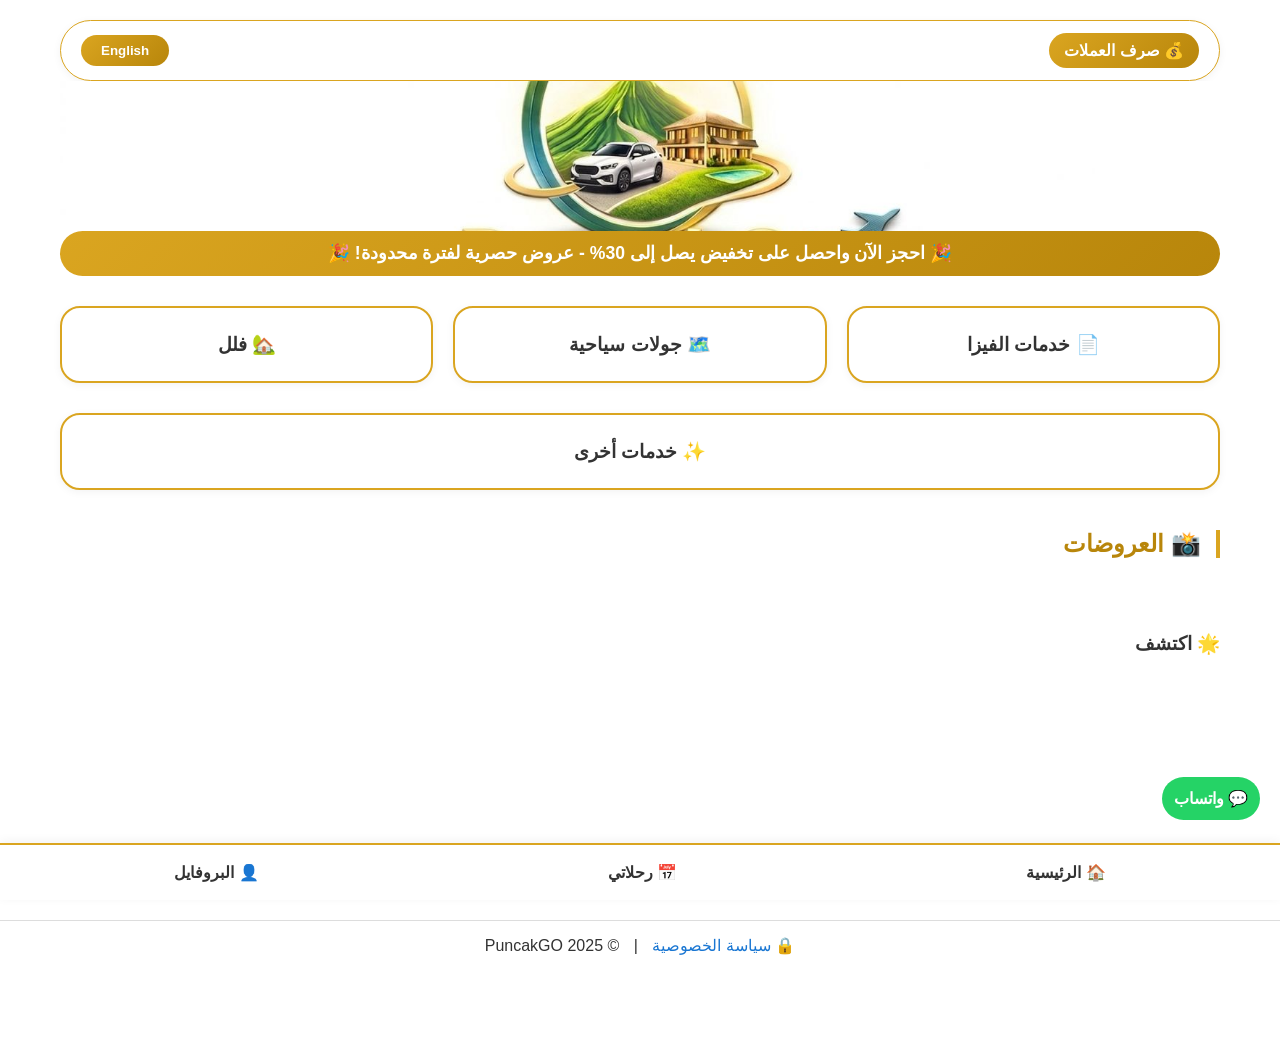
==== commit 8e545707: "Update index.html" ====
--- a/index.html
+++ b/index.html
@@ -1,510 +1,292 @@
-<!DOCTYPE html>
+ <!DOCTYPE html>
 <html lang="ar" dir="rtl">
 <head>
     <meta charset="UTF-8">
     <meta name="viewport" content="width=device-width, initial-scale=1.0, user-scalable=yes">
-    <title>PuncakGO - الخدمات الأخرى</title>
-    <style>
-        * { margin: 0; padding: 0; box-sizing: border-box; transition: all 0.3s ease; }
-        body { font-family: 'Segoe UI', Tahoma, Geneva, Verdana, sans-serif; background: #f5f5f5; color: #333; padding-bottom: 30px; }
-        .container { max-width: 1200px; margin: auto; padding: 20px; }
-        
-        .page-header { display: flex; align-items: center; justify-content: space-between; gap: 20px; margin-bottom: 25px; flex-wrap: wrap; }
-        .back-btn { background: linear-gradient(135deg, #DAA520, #B8860B); color: white; border: none; padding: 8px 20px; border-radius: 30px; cursor: pointer; font-weight: bold; }
-        .lang-switch { background: linear-gradient(135deg, #DAA520, #B8860B); color: white; border: none; padding: 8px 20px; border-radius: 30px; cursor: pointer; font-weight: bold; }
-        h2 { color: #B8860B; }
-        
-        .welcome-section { background: linear-gradient(135deg, #DAA520, #B8860B); color: white; border-radius: 25px; padding: 30px; margin-bottom: 30px; text-align: center; }
-        .welcome-section h1 { font-size: 2rem; margin-bottom: 15px; }
-        .welcome-section p { font-size: 1.1rem; line-height: 1.6; opacity: 0.95; }
-        
-        .services-grid { display: grid; grid-template-columns: 1fr 1fr; gap: 25px; margin-top: 20px; }
-        .service-card { background: white; border-radius: 25px; overflow: hidden; box-shadow: 0 4px 20px rgba(0,0,0,0.1); border: 1px solid #DAA520; transition: transform 0.2s; }
-        .service-card:hover { transform: translateY(-5px); }
-        
-        .service-img { width: 100%; height: 220px; object-fit: cover; }
-        .service-info { padding: 20px; }
-        .service-name { font-size: 1.5rem; font-weight: bold; color: #B8860B; margin-bottom: 10px; }
-        .service-desc { color: #666; margin-bottom: 15px; font-size: 0.9rem; }
-        .book-btn { background: linear-gradient(135deg, #DAA520, #B8860B); color: white; border: none; padding: 12px; border-radius: 30px; cursor: pointer; font-weight: bold; width: 100%; margin-top: 10px; }
-        
-        .admin-buttons { display: flex; gap: 8px; margin-top: 10px; }
-        .admin-btn { background: #DAA520; color: white; border: none; padding: 5px 10px; border-radius: 20px; cursor: pointer; font-size: 0.7rem; width: 48%; }
-        
-        .modal { display: none; position: fixed; top: 0; left: 0; width: 100%; height: 100%; background: rgba(0,0,0,0.7); justify-content: center; align-items: center; z-index: 1000; }
-        .modal-content { background: white; padding: 25px; border-radius: 30px; width: 90%; max-width: 500px; max-height: 90vh; overflow-y: auto; border-top: 5px solid #DAA520; }
-        .modal-content h3 { color: #B8860B; margin-bottom: 15px; text-align: center; }
-        .modal-content input, .modal-content textarea, .modal-content select { width: 100%; margin: 8px 0; padding: 12px; border-radius: 25px; border: 1px solid #DAA520; font-family: inherit; }
-        .menu-image { width: 100%; max-height: 300px; object-fit: contain; margin: 15px 0; border-radius: 15px; border: 1px solid #DAA520; }
-        .order-summary { background: #f9f9f9; padding: 15px; border-radius: 20px; margin: 15px 0; text-align: center; }
-        .total-price { font-size: 1.3rem; font-weight: bold; color: #DAA520; }
-        .modal-content button { background: linear-gradient(135deg, #DAA520, #B8860B); color: white; border: none; padding: 12px; border-radius: 30px; cursor: pointer; font-weight: bold; width: 100%; margin-top: 10px; }
-        .cancel-btn { background: #8B0000 !important; }
-        
-        .admin-toggle-btn { background: #8B0000; color: white; border: none; padding: 8px 20px; border-radius: 30px; cursor: pointer; font-weight: bold; margin-top: 30px; display: block; width: 200px; margin-left: auto; margin-right: auto; }
-        
-        .services-grid {
-            display: grid;
-            grid-template-columns: 1fr 1fr;
-            gap: 25px;
-        }
-        .services-grid .service-card:first-child { order: 1; }
-        .services-grid .service-card:last-child { order: 2; }
-        .services-grid .service-card:nth-child(4n+3) { order: 2; }
-        .services-grid .service-card:nth-child(4n+4) { order: 1; }
-        
-        @media (max-width: 768px) {
-            .services-grid {
-                display: grid !important;
-                grid-template-columns: 1fr 1fr !important;
-                gap: 12px !important;
-            }
-            .services-grid .service-card { order: 0 !important; }
-            .service-img { height: 180px !important; }
-            .service-name { font-size: 0.85rem !important; }
-            .service-desc { font-size: 0.7rem !important; margin-bottom: 8px !important; }
-            .service-info { padding: 8px !important; }
-            .book-btn { padding: 6px !important; font-size: 0.7rem !important; }
-            .welcome-section h1 { font-size: 1.2rem !important; }
-            .welcome-section p { font-size: 0.8rem !important; }
-            .welcome-section { padding: 15px !important; }
-        }
-        
-        @media (max-width: 480px) {
-            .service-img { height: 150px !important; }
-            .service-name { font-size: 0.75rem !important; }
-        }
-        
-        /* Toast */
-        .toast {
-            position: fixed;
-            bottom: 80px;
-            left: 50%;
-            transform: translateX(-50%);
-            background: #333;
-            color: white;
-            padding: 12px 24px;
-            border-radius: 50px;
-            z-index: 9999;
-            animation: fadeInOut 3s ease;
-            font-weight: bold;
-        }
-        @keyframes fadeInOut {
-            0% { opacity: 0; bottom: 60px; }
-            15% { opacity: 1; bottom: 80px; }
-            85% { opacity: 1; bottom: 80px; }
-            100% { opacity: 0; bottom: 60px; }
-        }
-    </style>
+    <title>PuncakGO - السياحة في بونشاك</title>
+    <link rel="stylesheet" href="style.css">
+    <link rel="manifest" href="manifest.json">
 </head>
 <body>
-<div class="container">
-    <div class="page-header">
-        <button class="back-btn" id="backBtn">← رجوع</button>
-        <h2 id="pageTitle">✨ خدمات أخرى</h2>
-        <select id="currencySelector" style="background: linear-gradient(135deg, #DAA520, #B8860B); color: white; border: none; padding: 8px 15px; border-radius: 30px; font-weight: bold; cursor: pointer;">
-            <option value="IDR" selected>🇮🇩 IDR - روبيه</option>
-            <option value="SAR">🇸🇦 SAR - ريال سعودي</option>
-            <option value="USD">🇺🇸 USD - دولار أمريكي</option>
-        </select>
-        <button class="lang-switch" id="langBtn">English</button>
+<div class="overlay">
+    <div class="container">
+        <!-- الصفحة الرئيسية -->
+        <div id="home-page" class="page active-page">
+            <div class="top-bar">
+                <div class="currency-box" id="currencyBtn">
+                    <span data-ar="💰 صرف العملات" data-en="💰 Currency Exchange">💰 صرف العملات</span>
+                </div>
+                
+                <button class="lang-switch" id="langBtn">English</button>
+            </div>
+
+            <div id="currencyModal" class="modal">
+                <div class="modal-content" style="max-width: 350px;">
+                    <h3 data-ar="💱 تحويل العملات" data-en="💱 Currency Exchange">💱 تحويل العملات</h3>
+                    <select id="currencyType">
+                        <option value="SAR" data-ar="🇸🇦 ريال سعودي" data-en="🇸🇦 Saudi Riyal">🇸🇦 ريال سعودي</option>
+                        <option value="USD" data-ar="🇺🇸 دولار أمريكي" data-en="🇺🇸 US Dollar">🇺🇸 دولار أمريكي</option>
+                    </select>
+                    <input type="number" id="currencyAmount" placeholder="أدخل المبلغ" data-ar-placeholder="أدخل المبلغ" data-en-placeholder="Enter amount">
+                    <div id="currencyResult" style="margin-top: 15px; padding: 10px; background: #f0f0f0; border-radius: 15px; font-weight: bold;">
+                        <span data-ar="النتيجة: " data-en="Result: ">النتيجة: </span> <span id="resultValue">0</span> IDR
+                    </div>
+                    <button id="closeCurrencyModal" class="cancel-btn" data-ar="إغلاق" data-en="Close">إغلاق</button>
+                </div>
+            </div>
+
+            <div class="logo">
+                <img src="logo.jpg" alt="PuncakGO Logo" onerror="this.src='https://picsum.photos/id/104/120/120'">
+            </div>
+
+            <div class="promo-bar">
+                <div class="promo-marquee">
+                    <span data-ar="🎉 احجز الآن واحصل على تخفيض يصل إلى 30% - عروض حصرية لفترة محدودة! 🎉" 
+                          data-en="🎉 Book now and get up to 30% discount - Exclusive limited time offers! 🎉">
+                        🎉 احجز الآن واحصل على تخفيض يصل إلى 30% - عروض حصرية لفترة محدودة! 🎉
+                    </span>
+                </div>
+            </div>
+
+            <div class="three-fields">
+                <div class="field-card" onclick="window.location.href='villas.html'">
+                    <div class="field-text" data-ar="🏡 فلل" data-en="🏡 Villas">🏡 فلل</div>
+                </div>
+                <div class="field-card" onclick="window.location.href='tours.html'">
+                    <div class="field-text" data-ar="🗺️ جولات سياحية" data-en="🗺️ Tours">🗺️ جولات سياحية</div>
+                </div>
+                <div class="field-card" onclick="window.location.href='visa.html'">
+                    <div class="field-text" data-ar="📄 خدمات الفيزا" data-en="📄 Visa Services">📄 خدمات الفيزا</div>
+                </div>
+            </div>
+
+            <div class="wide-field" onclick="window.location.href='other-services.html'">
+                <div class="field-text" data-ar="✨ خدمات أخرى" data-en="✨ Other Services">✨ خدمات أخرى</div>
+            </div>
+
+            <div class="slider-container">
+                <h3 data-ar="📸 العروضات" data-en="📸 Offers">📸 العروضات</h3>
+                <div class="slider" id="slider"></div>
+            </div>
+
+            <h3 data-ar="🌟 اكتشف" data-en="🌟 Discover">🌟 اكتشف</h3>
+            <div id="discover-container"></div>
+        </div>
+
+        <!-- صفحة رحلاتي -->
+        <div id="bookings-page" class="page">
+            <h2 data-ar="📋 رحلاتي" data-en="📋 My Bookings">📋 رحلاتي</h2>
+            <div id="bookingsList" data-ar="لا توجد حجوزات بعد" data-en="No bookings yet">لا توجد حجوزات بعد</div>
+        </div>
+
+        <!-- صفحة البروفايل -->
+        <div id="profile-page" class="page">
+            <div class="profile-header">
+                <div class="profile-avatar">
+                    <img src="https://cdn-icons-png.flaticon.com/512/3135/3135715.png" alt="Avatar" id="avatarImg">
+                    <div class="avatar-edit" id="editAvatarBtn">✏️</div>
+                </div>
+                <h3 id="profileName">أحمد محمد</h3>
+                <p id="profileEmail">ahmed@example.com</p>
+            </div>
+
+            <div class="profile-card-collapsible">
+                <div class="card-header" data-target="accountContent">
+                    <h3 class="section-title" data-ar="👤 حسابي" data-en="👤 My Account">👤 حسابي</h3>
+                    <span class="toggle-icon">▼</span>
+                </div>
+                <div class="card-content" id="accountContent">
+                    <div class="profile-field">
+                        <label data-ar="الاسم الكامل" data-en="Full Name">الاسم الكامل</label>
+                        <input type="text" id="userFullName" value="أحمد محمد">
+                    </div>
+                    <div class="profile-field">
+                        <label data-ar="رقم الجوال" data-en="Phone Number">رقم الجوال</label>
+                        <input type="tel" id="userPhone" value="+966 5XXXX XXX">
+                    </div>
+                    <button id="saveProfileBtn" class="profile-save-btn" data-ar="💾 حفظ" data-en="💾 Save">💾 حفظ</button>
+                    <button id="deleteAccountBtn" class="profile-delete-btn" data-ar="🗑️ حذف حسابي" data-en="🗑️ Delete My Account">🗑️ حذف حسابي</button>
+                </div>
+            </div>
+
+            <div class="profile-card-collapsible">
+                <div class="card-header" data-target="bookingsContent">
+                    <h3 class="section-title" data-ar="📋 حجوزاتي" data-en="📋 My Bookings">📋 حجوزاتي</h3>
+                    <span class="toggle-icon">▼</span>
+                </div>
+                <div class="card-content" id="bookingsContent">
+                    <div id="profileBookingsList" class="bookings-list" data-ar="لا توجد حجوزات بعد" data-en="No bookings yet">لا توجد حجوزات بعد</div>
+                </div>
+            </div>
+
+            <div class="profile-card-collapsible">
+                <div class="card-header" data-target="favoritesContent">
+                    <h3 class="section-title" data-ar="❤️ المفضلة" data-en="❤️ Favorites">❤️ المفضلة</h3>
+                    <span class="toggle-icon">▼</span>
+                </div>
+                <div class="card-content" id="favoritesContent">
+                    <div id="favoritesList" class="favorites-list">
+                        <p class="empty-message" data-ar="لا توجد عناصر في المفضلة" data-en="No favorites yet">لا توجد عناصر في المفضلة</p>
+                    </div>
+                </div>
+            </div>
+
+            <div class="profile-card-collapsible">
+                <div class="card-header" data-target="couponsContent">
+                    <h3 class="section-title" data-ar="🎫 كوبوناتي" data-en="🎫 My Coupons">🎫 كوبوناتي</h3>
+                    <span class="toggle-icon">▼</span>
+                </div>
+                <div class="card-content" id="couponsContent">
+                    <div class="coupons-list">
+                        <p class="empty-message" data-ar="لا يوجد كوبونات حالياً" data-en="No coupons available">لا يوجد كوبونات حالياً</p>
+                    </div>
+                </div>
+            </div>
+
+            <div class="profile-card-collapsible">
+                <div class="card-header" data-target="settingsContent">
+                    <h3 class="section-title" data-ar="⚙️ الإعدادات" data-en="⚙️ Settings">⚙️ الإعدادات</h3>
+                    <span class="toggle-icon">▼</span>
+                </div>
+                <div class="card-content" id="settingsContent">
+                    <div class="setting-item">
+                        <label data-ar="🌐 اللغة" data-en="🌐 Language">🌐 اللغة</label>
+                        <select id="settingsLanguage">
+                            <option value="ar" data-ar="العربية" data-en="Arabic">العربية</option>
+                            <option value="en" data-ar="الإنجليزية" data-en="English">English</option>
+                        </select>
+                    </div>
+                    <div class="setting-item">
+                        <label data-ar="💰 العملة" data-en="💰 Currency">💰 العملة</label>
+                        <select id="settingsCurrency">
+                            <option value="IDR" data-ar="IDR - روبيه إندونيسي" data-en="IDR - Indonesian Rupiah">IDR - روبيه إندونيسي</option>
+                            <option value="SAR" data-ar="SAR - ريال سعودي" data-en="SAR - Saudi Riyal">SAR - ريال سعودي</option>
+                            <option value="USD" data-ar="USD - دولار أمريكي" data-en="USD - US Dollar">USD - دولار أمريكي</option>
+                        </select>
+                    </div>
+                </div>
+            </div>
+
+            <div class="profile-card-collapsible">
+                <div class="card-header" data-target="shareContent">
+                    <h3 class="section-title" data-ar="📤 مشاركة" data-en="📤 Share">📤 مشاركة</h3>
+                    <span class="toggle-icon">▼</span>
+                </div>
+                <div class="card-content" id="shareContent">
+                    <div class="share-buttons">
+                        <button id="showQrBtn" class="share-btn" data-ar="📱 رمز QR" data-en="📱 QR Code">📱 رمز QR</button>
+                        <button id="inviteFriendsBtn" class="share-btn" data-ar="👥 دعوة الأصدقاء" data-en="👥 Invite Friends">👥 دعوة الأصدقاء</button>
+                        <button id="shareAppBtn" class="share-btn">📢 مشاركة التطبيق</button>
+                    </div>
+                </div>
+            </div>
+
+            <div class="profile-card-collapsible">
+                <div class="card-header" data-target="ownersContent">
+                    <h3 class="section-title" data-ar="🏠 مالك عقار" data-en="🏠 Property Owner">🏠 مالك عقار</h3>
+                    <span class="toggle-icon">▼</span>
+                </div>
+                <div class="card-content" id="ownersContent">
+                    <button id="listPropertyBtn" class="owner-btn" data-ar="📝 اعرض منتجك" data-en="📝 List Your Property">📝 اعرض منتجك</button>
+                </div>
+            </div>
+
+            <div class="profile-card-collapsible">
+                <div class="card-header" data-target="supportContent">
+                    <h3 class="section-title" data-ar="🆘 الدعم" data-en="🆘 Support">🆘 الدعم</h3>
+                    <span class="toggle-icon">▼</span>
+                </div>
+                <div class="card-content" id="supportContent">
+                    <button id="aboutUsBtn" class="support-btn" data-ar="ℹ️ عن التطبيق" data-en="ℹ️ About Us">ℹ️ عن التطبيق</button>
+                    <button id="contactManagerBtn" class="support-btn" data-ar="📞 تواصل مع المدير" data-en="📞 Contact Manager">📞 تواصل مع المدير</button>
+                </div>
+            </div>
+
+            <div class="profile-card-collapsible">
+                <div class="card-header" data-target="adminContent">
+                    <h3 class="section-title" data-ar="🔐 منطقة الأدمن" data-en="🔐 Admin Area">🔐 منطقة الأدمن</h3>
+                    <span class="toggle-icon">▼</span>
+                </div>
+                <div class="card-content" id="adminContent">
+                    <div id="adminLoginDiv" class="admin-login">
+                        <input type="password" id="adminPassword" data-ar-placeholder="أدخل كلمة السر" data-en-placeholder="Enter password" placeholder="أدخل كلمة السر">
+                        <button id="adminLoginBtn" data-ar="دخول" data-en="Login">دخول</button>
+                    </div>
+                    <div id="adminPanel" class="admin-panel" style="display:none;">
+                        <h4 data-ar="📸 إدارة السلايدر (10 حقول)" data-en="📸 Slider Management (10 fields)">📸 إدارة السلايدر (10 حقول)</h4>
+                        <div class="admin-controls">
+                            <input type="number" id="sliderIndex" placeholder="رقم الحقل (1-10)" min="1" max="10">
+                            <button id="sliderUploadBtn" class="upload-btn" data-ar="📁 اختيار ملف" data-en="📁 Choose File">📁 اختيار ملف</button>
+                            <input type="file" id="sliderFileInput" accept="image/*,video/*" style="display:none;">
+                            <span id="sliderFileName"></span>
+                            <select id="sliderMediaType">
+                                <option value="image" data-ar="صورة" data-en="Image">صورة</option>
+                                <option value="video" data-ar="فيديو" data-en="Video">فيديو</option>
+                            </select>
+                            <button id="updateSliderItem" data-ar="تحديث" data-en="Update">تحديث</button>
+                        </div>
+                        <h4 data-ar="🌟 إدارة الديسكفر (9 حقول)" data-en="🌟 Discover Management (9 fields)">🌟 إدارة الديسكفر (9 حقول)</h4>
+                        <div class="admin-controls">
+                            <input type="number" id="discoverIndex" placeholder="رقم الحقل (1-9)" min="1" max="9">
+                            <button id="discoverUploadBtn" class="upload-btn" data-ar="📁 اختيار ملف" data-en="📁 Choose File">📁 اختيار ملف</button>
+                            <input type="file" id="discoverFileInput" accept="image/*,video/*" style="display:none;">
+                            <span id="discoverFileName"></span>
+                            <input type="text" id="newDiscoverLabel" data-ar-placeholder="النص التعريفي" data-en-placeholder="Label text" placeholder="النص التعريفي">
+                            <select id="discoverMediaType">
+                                <option value="big" data-ar="حقل كبير (صورة)" data-en="Big field (Image)">حقل كبير (صورة)</option>
+                                <option value="small" data-ar="حقل صغير (فيديو)" data-en="Small field (Video)">حقل صغير (فيديو)</option>
+                            </select>
+                            <button id="updateDiscoverItem" data-ar="تحديث" data-en="Update">تحديث</button>
+                        </div>
+                        <button id="logoutAdminBtn" class="cancel-btn" data-ar="تسجيل خروج" data-en="Logout">تسجيل خروج</button>
+                    </div>
+                </div>
+            </div>
+
+            <div class="profile-logo">
+                <img src="logo.jpg" alt="PuncakGO Logo" onerror="this.src='https://picsum.photos/id/104/80/80'">
+                <p>© 2025 PuncakGO</p>
+            </div>
+        </div>
     </div>
 
-    <div class="welcome-section">
-        <h1 id="welcomeTitle">🌟 خدمات إضافية لراحتكم</h1>
-        <p id="welcomeText">نقدم لكم مجموعة من الخدمات الإضافية لتجعل رحلتكم أكثر راحة ومتعة. مطعم عربي، بقالة عربية، متجر عود، وتأجير سيارات مع سائق خاص.</p>
+    <div class="bottom-nav">
+        <div class="nav-item" data-nav="home" data-ar="🏠 الرئيسية" data-en="🏠 Home">🏠 الرئيسية</div>
+        <div class="nav-item" data-nav="bookings" data-ar="📅 رحلاتي" data-en="📅 My Bookings">📅 رحلاتي</div>
+        <div class="nav-item" data-nav="profile" data-ar="👤 البروفايل" data-en="👤 Profile">👤 البروفايل</div>
     </div>
-
-    <div id="servicesGrid" class="services-grid"></div>
-
-    <button id="adminModeBtn" class="admin-toggle-btn">🔐 دخول الأدمن</button>
 </div>
 
 <div id="orderModal" class="modal">
     <div class="modal-content">
-        <h3 id="modalTitle">📝 حجز</h3>
-        <img id="menuImage" class="menu-image" src="" alt="Menu">
-        <input type="text" id="custName" placeholder="الاسم الكامل">
-        <input type="tel" id="custPhone" placeholder="رقم الجوال">
-        <input type="date" id="orderDate">
-        <input type="time" id="orderTime">
-        <textarea id="orderDetails" rows="3" placeholder="تفاصيل الطلب (اكتب طلبك هنا يدويًا)"></textarea>
-        <textarea id="notes" rows="2" placeholder="ملاحظات إضافية"></textarea>
+        <h3 data-ar="📝 طلب جديد" data-en="📝 New Order">📝 طلب جديد</h3>
+        <input type="text" id="orderName" data-ar-placeholder="الاسم الكامل" data-en-placeholder="Full name" placeholder="الاسم الكامل">
+        <input type="tel" id="orderPhone" data-ar-placeholder="رقم الجوال" data-en-placeholder="Phone number" placeholder="رقم الجوال">
+        <textarea id="orderNotes" data-ar-placeholder="ملاحظات" data-en-placeholder="Notes" placeholder="ملاحظات"></textarea>
         <div class="order-summary">
             <input type="text" id="couponCode" placeholder="كود الخصم" style="width: 70%; display: inline-block;">
             <button id="applyCouponBtn" style="width: 25%; display: inline-block;">تطبيق</button>
         </div>
-        <button id="confirmOrderBtn">✅ تأكيد الحجز</button>
-        <button id="cancelOrderBtn" class="cancel-btn">إلغاء</button>
+        <button id="submitOrder" data-ar="إرسال الطلب" data-en="Submit Order">إرسال الطلب</button>
+        <button id="closeModal" class="cancel-btn" data-ar="إلغاء" data-en="Cancel">إلغاء</button>
     </div>
 </div>
 
-<div id="carRentalModal" class="modal">
-    <div class="modal-content">
-        <h3 id="carModalTitle">🚗 تأجير سيارات مع سائق</h3>
-        <img id="carMenuImage" class="menu-image" src="" alt="Car">
-        <select id="destination">
-            <option value="puncak">📍 بونشاك فقط</option>
-            <option value="puncak_bogor">📍 بونشاك وبقور</option>
-            <option value="puncak_jakarta">📍 بونشاك وجاكرتا</option>
-            <option value="puncak_bandung">📍 بونشاك وباندونق</option>
-        </select>
-        <input type="text" id="carCustName" placeholder="الاسم الكامل">
-        <input type="tel" id="carCustPhone" placeholder="رقم الجوال">
-        <input type="number" id="carPersons" placeholder="عدد الأشخاص" min="1" value="2">
-        <input type="date" id="carDateFrom">
-        <input type="date" id="carDateTo">
-        <textarea id="carNotes" rows="2" placeholder="ملاحظات إضافية"></textarea>
-        <div class="order-summary" id="carSummary">
-            <p>📅 عدد الأيام: <span id="daysCount">0</span></p>
-            <p>💰 السعر لليوم: <span id="pricePerDay">0</span> ألف روبيه</p>
-            <p class="total-price">💎 الإجمالي: <span id="carTotalPrice">0</span> ألف روبيه</p>
-        </div>
-        <div class="order-summary">
-            <input type="text" id="carCouponCode" placeholder="كود الخصم" style="width: 70%; display: inline-block;">
-            <button id="applyCarCouponBtn" style="width: 25%; display: inline-block;">تطبيق</button>
-        </div>
-        <button id="confirmCarOrderBtn">✅ تأكيد الحجز</button>
-        <button id="cancelCarOrderBtn" class="cancel-btn">إلغاء</button>
-    </div>
+<a href="https://wa.me/6281234567890?text=مرحباً، أحتاج مساعدة" target="_blank" style="position: fixed; bottom: 80px; right: 20px; background: #25D366; color: white; padding: 12px; border-radius: 50px; text-decoration: none; z-index: 99; font-weight: bold;">💬 واتساب</a>
+
+<script src="https://cdn.jsdelivr.net/npm/@supabase/supabase-js@2"></script>
+<script src="script.js"></script>
+<script>
+  if ('serviceWorker' in navigator) {
+    navigator.serviceWorker.register('./sw.js', { scope: './' })
+      .then(reg => console.log('PuncakGo App Ready!'))
+      .catch(err => console.log('Registration Failed', err));
+  }
+</script>
+<div style="text-align: center; padding: 15px; margin-top: 20px; border-top: 1px solid #ddd;">
+    <a href="privacy.html" style="color: #1976D2; text-decoration: none;" data-ar="🔒 سياسة الخصوصية" data-en="🔒 Privacy Policy">🔒 سياسة الخصوصية</a>
+    <span style="margin: 0 10px">|</span>
+    <span data-ar="© 2025 PuncakGO" data-en="© 2025 PuncakGO">© 2025 PuncakGO</span>
 </div>
-
-<div id="editServiceModal" class="modal">
-    <div class="modal-content">
-        <h3 id="editModalTitle">✏️ تعديل الخدمة</h3>
-        <input type="text" id="editNameAr" placeholder="الاسم بالعربية">
-        <input type="text" id="editNameEn" placeholder="الاسم بالإنجليزية">
-        <input type="text" id="editDescAr" placeholder="الوصف بالعربية">
-        <input type="text" id="editDescEn" placeholder="الوصف بالإنجليزية">
-        <input type="text" id="editImageUrl" placeholder="رابط الصورة">
-        <input type="text" id="editMenuUrl" placeholder="رابط صورة المنيو (للمطعم/البقالة/المتجر)">
-        <input type="text" id="editPricePerDay" placeholder="سعر اليوم للسيارة (ألف روبيه)">
-        <button id="saveServiceBtn">💾 حفظ التغييرات</button>
-        <button id="closeEditModal" class="cancel-btn">إلغاء</button>
-    </div>
-</div>
-
-<a href="https://wa.me/6281234567890?text=مرحباً، أحتاج مساعدة" target="_blank" style="position: fixed; bottom: 80px; right: 20px; background: #25D366; color: white; padding: 12px; border-radius: 50px; text-decoration: none; z-index: 99; font-weight: bold;">💬 واتساب</a>
-
-<script src="https://cdn.jsdelivr.net/npm/@supabase/supabase-js@2"></script>
-
-<script>
-    // العملات
-    let currentCurrency = localStorage.getItem('preferredCurrency') || 'IDR';
-    function convertPrice(priceInKIDR) {
-        let priceInIDR = priceInKIDR * 1000;
-        if (currentCurrency === 'IDR') return priceInKIDR.toLocaleString() + ' IDR';
-        if (currentCurrency === 'SAR') return ((priceInIDR / 3800).toFixed(2)).toLocaleString() + ' SAR';
-        if (currentCurrency === 'USD') return ((priceInIDR / 15000).toFixed(2)).toLocaleString() + ' USD';
-    }
-    
-    document.getElementById('currencySelector').value = currentCurrency;
-    document.getElementById('currencySelector').addEventListener('change', (e) => {
-        currentCurrency = e.target.value;
-        localStorage.setItem('preferredCurrency', currentCurrency);
-        renderServices();
-    });
-
-    // Toast function
-    function showToast(message) {
-        let toast = document.createElement('div');
-        toast.className = 'toast';
-        toast.innerText = message;
-        document.body.appendChild(toast);
-        setTimeout(() => toast.remove(), 3000);
-    }
-
-    // Coupons
-    const coupons = { 'SAVE10': 0.9, 'WELCOME': 0.95, 'PUNCAK20': 0.8 };
-    document.getElementById('applyCouponBtn')?.addEventListener('click', () => {
-        let code = document.getElementById('couponCode')?.value;
-        if (!code) { showToast('الرجاء إدخال كود الخصم'); return; }
-        if (coupons[code.toUpperCase()]) {
-            let totalElement = document.getElementById('totalPrice');
-            if (totalElement) {
-                let total = parseFloat(totalElement.innerText.replace(/[^0-9.-]/g, ''));
-                let newTotal = total * coupons[code.toUpperCase()];
-                totalElement.innerText = newTotal.toFixed(0);
-                showToast('تم تطبيق الخصم بنجاح!');
-            }
-        } else { showToast('كود غير صالح'); }
-    });
-
-    document.getElementById('applyCarCouponBtn')?.addEventListener('click', () => {
-        let code = document.getElementById('carCouponCode')?.value;
-        if (!code) { showToast('الرجاء إدخال كود الخصم'); return; }
-        if (coupons[code.toUpperCase()]) {
-            let totalElement = document.getElementById('carTotalPrice');
-            if (totalElement) {
-                let total = parseFloat(totalElement.innerText.replace(/[^0-9.-]/g, ''));
-                let newTotal = total * coupons[code.toUpperCase()];
-                totalElement.innerText = newTotal.toFixed(0);
-                showToast('تم تطبيق الخصم بنجاح!');
-            }
-        } else { showToast('كود غير صالح'); }
-    });
-
-    let servicesData = [
-        { id: 1, type: "restaurant", nameAr: "🍽️ مطعم عربي", nameEn: "🍽️ Arabic Restaurant", 
-          descAr: "أشهى المأكولات العربية في بونشاك. جودة عالية وأسعار مناسبة.", 
-          descEn: "The best Arabic cuisine in Puncak. High quality and reasonable prices.",
-          image: "https://picsum.photos/id/106/400/200", menuImage: "https://picsum.photos/id/104/500/400", pricePerDay: null, pricesByDestination: null },
-        { id: 2, type: "grocery", nameAr: "🛒 بقالة عربية", nameEn: "🛒 Arabic Grocery", 
-          descAr: "جميع المستلزمات العربية والمنتجات الطازجة في مكان واحد.", 
-          descEn: "All Arabic supplies and fresh products in one place.",
-          image: "https://picsum.photos/id/108/400/200", menuImage: "https://picsum.photos/id/116/500/400", pricePerDay: null, pricesByDestination: null },
-        { id: 3, type: "oud", nameAr: "🪵 متجر عود", nameEn: "🪵 Oud Store", 
-          descAr: "أجود أنواع العود والبخور والعطور الشرقية الفاخرة.", 
-          descEn: "The finest types of oud, incense, and luxury oriental perfumes.",
-          image: "https://picsum.photos/id/119/400/200", menuImage: "https://picsum.photos/id/20/500/400", pricePerDay: null, pricesByDestination: null },
-        { id: 4, type: "car", nameAr: "🚗 تأجير سيارات مع سائق", nameEn: "🚗 Car Rental with Driver", 
-          descAr: "سيارات حديثة مع سائق خاص يتحدث العربية. جولات مريحة وآمنة.", 
-          descEn: "Modern cars with a private Arabic-speaking driver. Comfortable and safe tours.",
-          image: "https://picsum.photos/id/107/400/200", menuImage: "https://picsum.photos/id/15/500/400", 
-          pricePerDay: 500, pricesByDestination: { puncak: 400, puncak_bogor: 600, puncak_jakarta: 800, puncak_bandung: 700 } }
-    ];
-
-    let currentService = null;
-    let isArabic = true;
-    let isAdmin = false;
-    const ADMIN_PASSWORD = "admin123";
-
-    const supabaseClient = window.supabase.createClient(
-        'https://nynusiouhgjmjpunfpod.supabase.co',
-        'eyJhbGciOiJIUzI1NiIsInR5cCI6IkpXVCJ9.eyJpc3MiOiJzdXBhYmFzZSIsInJlZiI6Im55bnVzaW91aGdqbWpwdW5mcG9kIiwicm9sZSI6ImFub24iLCJpYXQiOjE3NzU5Nzc3OTYsImV4cCI6MjA5MTU1Mzc5Nn0.82pLG_PDqke5dxQCKZQL31X8c9D3ISQP3M8wQRcjOik'
-    );
-
-    async function saveServiceToSupabase(service) {
-        try {
-            const { error } = await supabaseClient.from('other_services').upsert({
-                id: service.id,
-                type: service.type,
-                name_ar: service.nameAr,
-                name_en: service.nameEn,
-                desc_ar: service.descAr,
-                desc_en: service.descEn,
-                image: service.image,
-                menu_image: service.menuImage,
-                price_per_day: service.pricePerDay,
-                prices_by_destination: service.pricesByDestination
-            });
-            if (error) console.error('Supabase error:', error);
-            else console.log('✅ Saved service', service.id);
-        } catch(e) { console.error(e); }
-    }
-
-    function loadServicesData() { let saved = localStorage.getItem('servicesData'); if(saved) servicesData = JSON.parse(saved); }
-    function saveServicesData() { localStorage.setItem('servicesData', JSON.stringify(servicesData)); }
-
-    function renderServices() {
-        let container = document.getElementById('servicesGrid');
-        container.innerHTML = '';
-        
-        servicesData.forEach(service => {
-            let card = document.createElement('div');
-            card.className = 'service-card';
-            card.setAttribute('data-id', service.id);
-            
-            card.innerHTML = `
-                <img src="${service.image}" class="service-img" onerror="this.src='https://picsum.photos/id/104/400/200'">
-                <div class="service-info">
-                    <div class="service-name">${isArabic ? service.nameAr : service.nameEn}</div>
-                    <div class="service-desc">${isArabic ? service.descAr : service.descEn}</div>
-                    <button class="book-btn" data-id="${service.id}">📝 ${isArabic ? 'احجز الآن' : 'Book Now'}</button>
-                    ${isAdmin ? `<div class="admin-buttons"><button class="admin-btn" data-action="edit" data-id="${service.id}">✏️ تعديل</button></div>` : ''}
-                </div>
-            `;
-            container.appendChild(card);
-        });
-        
-        document.querySelectorAll('.book-btn').forEach(btn => {
-            btn.addEventListener('click', (e) => { e.stopPropagation(); let id = parseInt(btn.getAttribute('data-id')); currentService = servicesData.find(s => s.id === id); openServiceModal(); });
-        });
-        
-        if(isAdmin) {
-            document.querySelectorAll('.admin-btn').forEach(btn => {
-                btn.addEventListener('click', (e) => { e.stopPropagation(); let id = parseInt(btn.getAttribute('data-id')); currentService = servicesData.find(s => s.id === id); openEditModal(); });
-            });
-        }
-    }
-
-    function openServiceModal() {
-        if(currentService.type === 'car') {
-            openCarRentalModal();
-        } else {
-            openNormalOrderModal();
-        }
-    }
-
-    function openNormalOrderModal() {
-        document.getElementById('modalTitle').innerText = isArabic ? `📝 حجز ${currentService.nameAr}` : `📝 Book ${currentService.nameEn}`;
-        document.getElementById('menuImage').src = currentService.menuImage;
-        document.getElementById('orderModal').style.display = 'flex';
-    }
-
-    function openCarRentalModal() {
-        document.getElementById('carModalTitle').innerText = isArabic ? `🚗 حجز ${currentService.nameAr}` : `🚗 Book ${currentService.nameEn}`;
-        document.getElementById('carMenuImage').src = currentService.menuImage;
-        document.getElementById('pricePerDay').innerText = currentService.pricePerDay;
-        document.getElementById('carRentalModal').style.display = 'flex';
-        calculateCarPrice();
-    }
-
-    function calculateCarPrice() {
-        let from = document.getElementById('carDateFrom').value;
-        let to = document.getElementById('carDateTo').value;
-        let destination = document.getElementById('destination').value;
-        let days = 0;
-        if (from && to) {
-            let start = new Date(from);
-            let end = new Date(to);
-            days = Math.max(0, (end - start) / (1000 * 60 * 60 * 24));
-        }
-        document.getElementById('daysCount').innerText = days;
-        
-        let pricePerDay = currentService.pricesByDestination ? currentService.pricesByDestination[destination] : currentService.pricePerDay;
-        document.getElementById('pricePerDay').innerText = pricePerDay;
-        let total = days * pricePerDay;
-        document.getElementById('carTotalPrice').innerText = total.toLocaleString();
-    }
-
-    function openEditModal() {
-        document.getElementById('editModalTitle').innerText = isArabic ? `✏️ تعديل ${currentService.nameAr}` : `✏️ Edit ${currentService.nameEn}`;
-        document.getElementById('editNameAr').value = currentService.nameAr;
-        document.getElementById('editNameEn').value = currentService.nameEn;
-        document.getElementById('editDescAr').value = currentService.descAr;
-        document.getElementById('editDescEn').value = currentService.descEn;
-        document.getElementById('editImageUrl').value = currentService.image;
-        document.getElementById('editMenuUrl').value = currentService.menuImage || '';
-        document.getElementById('editPricePerDay').value = currentService.pricePerDay || '';
-        document.getElementById('editServiceModal').style.display = 'flex';
-    }
-
-    document.getElementById('saveServiceBtn').addEventListener('click', async () => {
-        currentService.nameAr = document.getElementById('editNameAr').value;
-        currentService.nameEn = document.getElementById('editNameEn').value;
-        currentService.descAr = document.getElementById('editDescAr').value;
-        currentService.descEn = document.getElementById('editDescEn').value;
-        currentService.image = document.getElementById('editImageUrl').value;
-        if(document.getElementById('editMenuUrl').value) currentService.menuImage = document.getElementById('editMenuUrl').value;
-        if(document.getElementById('editPricePerDay').value) currentService.pricePerDay = parseInt(document.getElementById('editPricePerDay').value);
-        
-        saveServicesData();
-        await saveServiceToSupabase(currentService);
-        renderServices();
-        document.getElementById('editServiceModal').style.display = 'none';
-        showToast(isArabic ? 'تم حفظ التغييرات بنجاح' : 'Changes saved successfully');
-    });
-
-    function changeLanguage() {
-        isArabic = !isArabic;
-        document.body.style.direction = isArabic ? 'rtl' : 'ltr';
-        document.getElementById('pageTitle').innerText = isArabic ? '✨ خدمات أخرى' : '✨ Other Services';
-        document.getElementById('langBtn').innerText = isArabic ? 'English' : 'العربية';
-        document.getElementById('welcomeTitle').innerHTML = isArabic ? '🌟 خدمات إضافية لراحتكم' : '🌟 Additional Services for Your Comfort';
-        document.getElementById('welcomeText').innerHTML = isArabic ? 'نقدم لكم مجموعة من الخدمات الإضافية لتجعل رحلتكم أكثر راحة ومتعة. مطعم عربي، بقالة عربية، متجر عود، وتأجير سيارات مع سائق خاص.' : 'We offer a range of additional services to make your trip more comfortable and enjoyable. Arabic restaurant, Arabic grocery, Oud store, and car rental with driver.';
-        
-        let destinationSelect = document.getElementById('destination');
-        if(destinationSelect) {
-            destinationSelect.options[0].text = isArabic ? '📍 بونشاك فقط' : '📍 Puncak Only';
-            destinationSelect.options[1].text = isArabic ? '📍 بونشاك وبقور' : '📍 Puncak & Bogor';
-            destinationSelect.options[2].text = isArabic ? '📍 بونشاك وجاكرتا' : '📍 Puncak & Jakarta';
-            destinationSelect.options[3].text = isArabic ? '📍 بونشاك وباندونق' : '📍 Puncak & Bandung';
-        }
-        renderServices();
-    }
-
-    const adminBtn = document.getElementById('adminModeBtn');
-    function enterAdminMode() { let pwd = prompt('🔐 دخول الأدمن - أدخل كلمة السر:'); if(pwd === ADMIN_PASSWORD) { isAdmin = true; adminBtn.innerHTML = '🚪 الخروج من وضع الأدمن'; adminBtn.style.background = '#DAA520'; renderServices(); showToast('✅ تم تفعيل وضع الأدمن'); } else if(pwd !== null) showToast('❌ كلمة السر خطأ'); }
-    function exitAdminMode() { isAdmin = false; adminBtn.innerHTML = '🔐 دخول الأدمن'; adminBtn.style.background = '#8B0000'; renderServices(); showToast('✅ تم الخروج من وضع الأدمن'); }
-    adminBtn.addEventListener('click', () => { if(isAdmin) exitAdminMode(); else enterAdminMode(); });
-
-    document.getElementById('confirmOrderBtn').addEventListener('click', () => {
-        let name = document.getElementById('custName').value;
-        let phone = document.getElementById('custPhone').value;
-        let date = document.getElementById('orderDate').value;
-        let time = document.getElementById('orderTime').value;
-        let orderDetails = document.getElementById('orderDetails').value;
-        let notes = document.getElementById('notes').value;
-        
-        if (!name || !phone || !date || !orderDetails) { showToast(isArabic ? 'الرجاء ملء جميع البيانات المطلوبة' : 'Please fill all required fields'); return; }
-        
-        let message = `*${isArabic ? 'طلب جديد من تطبيق PuncakGO' : 'New Order from PuncakGO App'}*%0A`;
-        message += `%0A*${isArabic ? 'الخدمة:' : 'Service:'}* ${isArabic ? currentService.nameAr : currentService.nameEn}%0A`;
-        message += `*${isArabic ? 'الاسم:' : 'Name:'}* ${name}%0A`;
-        message += `*${isArabic ? 'الجوال:' : 'Phone:'}* ${phone}%0A`;
-        message += `*${isArabic ? 'التاريخ:' : 'Date:'}* ${date}%0A`;
-        if(time) message += `*${isArabic ? 'الوقت:' : 'Time:'}* ${time}%0A`;
-        message += `*${isArabic ? 'تفاصيل الطلب:' : 'Order Details:'}* ${orderDetails}%0A`;
-        if(notes) message += `*${isArabic ? 'ملاحظات:' : 'Notes:'}* ${notes}%0A`;
-        
-        window.open(`https://wa.me/6281234567890?text=${message}`, '_blank');
-        document.getElementById('orderModal').style.display = 'none';
-        document.getElementById('custName').value = '';
-        document.getElementById('custPhone').value = '';
-        document.getElementById('orderDate').value = '';
-        document.getElementById('orderTime').value = '';
-        document.getElementById('orderDetails').value = '';
-        document.getElementById('notes').value = '';
-        document.getElementById('couponCode').value = '';
-        showToast(isArabic ? 'تم إرسال طلبك بنجاح' : 'Your order has been sent successfully');
-    });
-
-    document.getElementById('carDateFrom').addEventListener('change', calculateCarPrice);
-    document.getElementById('carDateTo').addEventListener('change', calculateCarPrice);
-    document.getElementById('destination').addEventListener('change', calculateCarPrice);
-    
-    document.getElementById('confirmCarOrderBtn').addEventListener('click', () => {
-        let name = document.getElementById('carCustName').value;
-        let phone = document.getElementById('carCustPhone').value;
-        let destination = document.getElementById('destination').value;
-        let fromDate = document.getElementById('carDateFrom').value;
-        let toDate = document.getElementById('carDateTo').value;
-        let persons = document.getElementById('carPersons').value;
-        let notes = document.getElementById('carNotes').value;
-        let days = document.getElementById('daysCount').innerText;
-        let total = document.getElementById('carTotalPrice').innerText;
-        
-        if (!name || !phone || !fromDate || !toDate) { showToast(isArabic ? 'الرجاء ملء جميع البيانات المطلوبة' : 'Please fill all required fields'); return; }
-        
-        let destinationText = '';
-        switch(destination) {
-            case 'puncak': destinationText = isArabic ? 'بونشاك فقط' : 'Puncak Only'; break;
-            case 'puncak_bogor': destinationText = isArabic ? 'بونشاك وبقور' : 'Puncak & Bogor'; break;
-            case 'puncak_jakarta': destinationText = isArabic ? 'بونشاك وجاكرتا' : 'Puncak & Jakarta'; break;
-            case 'puncak_bandung': destinationText = isArabic ? 'بونشاك وباندونق' : 'Puncak & Bandung'; break;
-        }
-        
-        let message = `*${isArabic ? 'طلب تأجير سيارات من تطبيق PuncakGO' : 'Car Rental Request from PuncakGO App'}*%0A`;
-        message += `%0A*${isArabic ? 'الوجهة:' : 'Destination:'}* ${destinationText}%0A`;
-        message += `*${isArabic ? 'الاسم:' : 'Name:'}* ${name}%0A`;
-        message += `*${isArabic ? 'الجوال:' : 'Phone:'}* ${phone}%0A`;
-        message += `*${isArabic ? 'عدد الأشخاص:' : 'Persons:'}* ${persons}%0A`;
-        message += `*${isArabic ? 'من تاريخ:' : 'From:'}* ${fromDate}%0A`;
-        message += `*${isArabic ? 'إلى تاريخ:' : 'To:'}* ${toDate}%0A`;
-        message += `*${isArabic ? 'عدد الأيام:' : 'Days:'}* ${days}%0A`;
-        message += `*${isArabic ? 'السعر الإجمالي:' : 'Total Price:'}* ${total} ${isArabic ? 'ألف روبيه' : 'K IDR'}%0A`;
-        if(notes) message += `*${isArabic ? 'ملاحظات:' : 'Notes:'}* ${notes}%0A`;
-        
-        window.open(`https://wa.me/6281234567890?text=${message}`, '_blank');
-        document.getElementById('carRentalModal').style.display = 'none';
-        document.getElementById('carCustName').value = '';
-        document.getElementById('carCustPhone').value = '';
-        document.getElementById('carDateFrom').value = '';
-        document.getElementById('carDateTo').value = '';
-        document.getElementById('carNotes').value = '';
-        document.getElementById('carCouponCode').value = '';
-        showToast(isArabic ? 'تم إرسال طلب تأجير السيارة بنجاح' : 'Car rental request sent successfully');
-    });
-
-    document.getElementById('backBtn').addEventListener('click', () => { window.location.href = 'index.html'; });
-    document.getElementById('langBtn').addEventListener('click', changeLanguage);
-    document.getElementById('cancelOrderBtn').addEventListener('click', () => { document.getElementById('orderModal').style.display = 'none'; });
-    document.getElementById('cancelCarOrderBtn').addEventListener('click', () => { document.getElementById('carRentalModal').style.display = 'none'; });
-    document.getElementById('closeEditModal').addEventListener('click', () => { document.getElementById('editServiceModal').style.display = 'none'; });
-
-    loadServicesData();
-    renderServices();
-</script>
 </body>
 </html>
--- a/style.css
+++ b/style.css
@@ -0,0 +1,747 @@
+  * {
+    margin: 0;
+    padding: 0;
+    box-sizing: border-box;
+    transition: all 0.3s ease;
+}
+
+body {
+    font-family: 'Segoe UI', Tahoma, Geneva, Verdana, sans-serif;
+    background: white;
+    color: #333;
+    padding-bottom: 80px;
+}
+
+.overlay {
+    background: white;
+    min-height: 100vh;
+}
+
+.container {
+    max-width: 1200px;
+    margin: auto;
+    padding: 20px;
+}
+
+/* الشريط العلوي */
+.top-bar {
+    background: white;
+    border-radius: 50px;
+    padding: 12px 20px;
+    display: flex;
+    justify-content: space-between;
+    align-items: center;
+    flex-wrap: wrap;
+    gap: 15px;
+    box-shadow: 0 2px 8px rgba(0,0,0,0.05);
+    margin-bottom: 0;
+    border: 1px solid #DAA520;
+}
+
+.currency-box {
+    background: linear-gradient(135deg, #DAA520, #B8860B);
+    color: white;
+    padding: 8px 15px;
+    border-radius: 30px;
+    cursor: pointer;
+    font-weight: bold;
+}
+
+.lang-switch {
+    background: linear-gradient(135deg, #DAA520, #B8860B);
+    color: white;
+    border: none;
+    padding: 8px 20px;
+    border-radius: 30px;
+    cursor: pointer;
+    font-weight: bold;
+}
+
+/* الشعار */
+.logo {
+    width: 100%;
+    margin: 0;
+    padding: 0;
+    overflow: hidden;
+    background: white;
+    line-height: 0;
+}
+
+.logo img {
+    width: 100%;
+    height: 150px;
+    display: block;
+    object-fit: cover;
+}
+
+@media (max-width: 768px) {
+    .logo img {
+        height: auto;
+        max-height: 200px;
+        object-fit: contain;
+    }
+}
+
+/* الشريط المتحرك */
+.promo-bar {
+    background: linear-gradient(135deg, #DAA520, #B8860B);
+    border-radius: 50px;
+    margin: 0 0 30px 0;
+    padding: 12px 20px;
+    overflow: hidden;
+}
+
+.promo-marquee {
+    color: white;
+    font-size: 1.1rem;
+    font-weight: bold;
+    text-align: center;
+    white-space: nowrap;
+    animation: marquee 15s linear infinite;
+}
+
+@keyframes marquee {
+    0% { transform: translateX(100%); }
+    100% { transform: translateX(-100%); }
+}
+
+/* الحقول الرئيسية */
+.three-fields {
+    display: flex;
+    flex-wrap: nowrap;
+    justify-content: center;
+    gap: 20px;
+    margin: 30px 0;
+}
+
+.field-card {
+    flex: 1;
+    background: white;
+    border-radius: 20px;
+    padding: 25px 20px;
+    cursor: pointer;
+    text-align: center;
+    border: 2px solid #DAA520;
+    transition: transform 0.2s;
+    box-shadow: 0 2px 8px rgba(0,0,0,0.05);
+}
+
+.field-card:hover {
+    transform: translateY(-5px);
+}
+
+.field-text {
+    font-weight: bold;
+    font-size: 1.2rem;
+}
+
+.field-card:nth-child(1) { order: 3; }
+.field-card:nth-child(2) { order: 2; }
+.field-card:nth-child(3) { order: 1; }
+
+.wide-field {
+    background: white;
+    border-radius: 20px;
+    padding: 25px 20px;
+    cursor: pointer;
+    margin: 30px 0;
+    text-align: center;
+    border: 2px solid #DAA520;
+    width: 100%;
+    box-shadow: 0 2px 8px rgba(0,0,0,0.05);
+}
+
+/* سلايدر */
+.slider-container {
+    margin: 40px 0;
+}
+
+.slider-container h3 {
+    color: #B8860B;
+    font-size: 1.5rem;
+    margin-bottom: 15px;
+    border-right: 4px solid #DAA520;
+    padding-right: 15px;
+}
+
+.slider {
+    display: flex;
+    overflow-x: auto;
+    gap: 15px;
+    padding: 10px 0;
+}
+
+.slider-item {
+    min-width: 280px;
+    border-radius: 20px;
+    overflow: hidden;
+    cursor: pointer;
+    border: 2px solid #DAA520;
+}
+
+.slider-item img, .slider-item video {
+    width: 100%;
+    height: 180px;
+    object-fit: cover;
+}
+
+/* ديسكفر */
+.discover-row {
+    display: flex;
+    gap: 20px;
+    margin-bottom: 30px;
+    flex-wrap: wrap;
+}
+
+.discover-row .big-card {
+    order: 2;
+    flex: 2;
+}
+
+.discover-row .small-cards {
+    order: 1;
+    flex: 1;
+    display: flex;
+    flex-direction: column;
+    gap: 20px;
+}
+
+.discover-row:nth-child(odd) .big-card {
+    order: 1;
+}
+
+.discover-row:nth-child(odd) .small-cards {
+    order: 2;
+}
+
+.big-card {
+    background: #f5f5f5;
+    border-radius: 25px;
+    min-height: 250px;
+    background-size: cover;
+    background-position: center;
+    border: 2px solid #DAA520;
+    cursor: pointer;
+    position: relative;
+}
+
+.small-card {
+    background: #f5f5f5;
+    border-radius: 25px;
+    min-height: 115px;
+    background-size: cover;
+    background-position: center;
+    border: 2px solid #DAA520;
+    cursor: pointer;
+    position: relative;
+}
+
+.card-label {
+    position: absolute;
+    bottom: 10px;
+    left: 10px;
+    background: linear-gradient(135deg, #DAA520, #B8860B);
+    color: white;
+    padding: 5px 12px;
+    border-radius: 20px;
+    font-size: 0.8rem;
+}
+
+/* مودالات */
+.modal {
+    display: none;
+    position: fixed;
+    top: 0;
+    left: 0;
+    width: 100%;
+    height: 100%;
+    background: rgba(0,0,0,0.7);
+    justify-content: center;
+    align-items: center;
+    z-index: 1000;
+}
+
+.modal-content {
+    background: white;
+    padding: 30px;
+    border-radius: 30px;
+    width: 90%;
+    max-width: 400px;
+    text-align: center;
+    border-top: 5px solid #DAA520;
+}
+
+.modal-content input,
+.modal-content textarea {
+    width: 100%;
+    margin: 10px 0;
+    padding: 12px;
+    border-radius: 25px;
+    border: 1px solid #DAA520;
+}
+
+.modal-content button {
+    background: linear-gradient(135deg, #DAA520, #B8860B);
+    color: white;
+    border: none;
+    padding: 10px 20px;
+    border-radius: 30px;
+    cursor: pointer;
+    margin: 5px;
+}
+
+.cancel-btn {
+    background: #8B0000 !important;
+}
+
+/* الشريط السفلي */
+.bottom-nav {
+    position: fixed;
+    bottom: 0;
+    left: 0;
+    width: 100%;
+    background: white;
+    display: flex;
+    justify-content: space-around;
+    padding: 10px 0;
+    box-shadow: 0 -2px 10px rgba(0,0,0,0.05);
+    z-index: 99;
+    border-top: 2px solid #DAA520;
+}
+
+.nav-item {
+    text-align: center;
+    cursor: pointer;
+    padding: 8px;
+    font-weight: bold;
+}
+
+/* الصفحات */
+.page {
+    display: none;
+}
+
+.active-page {
+    display: block;
+}
+
+/* البروفايل */
+.profile-header {
+    text-align: center;
+    margin-bottom: 30px;
+    padding: 20px;
+    background: white;
+    border-radius: 25px;
+    box-shadow: 0 2px 8px rgba(0,0,0,0.05);
+    border: 1px solid #DAA520;
+}
+
+.profile-avatar {
+    position: relative;
+    display: inline-block;
+}
+
+.profile-avatar img {
+    width: 100px;
+    height: 100px;
+    border-radius: 50%;
+    object-fit: cover;
+    border: 3px solid #DAA520;
+}
+
+.avatar-edit {
+    position: absolute;
+    bottom: 0;
+    right: 0;
+    background: #DAA520;
+    color: white;
+    border-radius: 50%;
+    width: 30px;
+    height: 30px;
+    display: flex;
+    align-items: center;
+    justify-content: center;
+    cursor: pointer;
+}
+
+.profile-card-collapsible {
+    background: white;
+    border-radius: 20px;
+    margin-bottom: 15px;
+    overflow: hidden;
+    border: 1px solid #eee;
+}
+
+.card-header {
+    display: flex;
+    justify-content: space-between;
+    align-items: center;
+    padding: 15px 20px;
+    cursor: pointer;
+}
+
+.section-title {
+    color: #B8860B;
+    font-size: 1.1rem;
+}
+
+.toggle-icon {
+    font-size: 0.8rem;
+    color: #DAA520;
+}
+
+.card-content {
+    padding: 0 20px;
+    max-height: 0;
+    overflow: hidden;
+    transition: max-height 0.4s ease-out;
+}
+
+.card-content.active {
+    padding: 0 20px 20px 20px;
+    max-height: 500px;
+}
+
+.profile-field {
+    margin-bottom: 15px;
+}
+
+.profile-field label {
+    display: block;
+    margin-bottom: 5px;
+    font-weight: bold;
+}
+
+.profile-field input {
+    width: 100%;
+    padding: 12px;
+    border-radius: 25px;
+    border: 1px solid #DAA520;
+}
+
+.profile-save-btn {
+    background: linear-gradient(135deg, #DAA520, #B8860B);
+    color: white;
+    border: none;
+    padding: 10px;
+    border-radius: 30px;
+    cursor: pointer;
+    width: 100%;
+    margin-bottom: 10px;
+}
+
+.profile-delete-btn {
+    background: #8B0000;
+    color: white;
+    border: none;
+    padding: 10px;
+    border-radius: 30px;
+    cursor: pointer;
+    width: 100%;
+}
+
+.setting-item {
+    margin-bottom: 15px;
+}
+
+.setting-item select {
+    width: 100%;
+    padding: 10px;
+    border-radius: 25px;
+    border: 1px solid #DAA520;
+}
+
+.share-buttons {
+    display: flex;
+    gap: 15px;
+    flex-wrap: wrap;
+}
+
+.share-btn,
+.owner-btn,
+.support-btn {
+    flex: 1;
+    background: linear-gradient(135deg, #DAA520, #B8860B);
+    color: white;
+    border: none;
+    padding: 12px;
+    border-radius: 30px;
+    cursor: pointer;
+}
+
+.profile-logo {
+    text-align: center;
+    margin-top: 30px;
+    padding: 20px;
+}
+
+.profile-logo img {
+    max-width: 120px;
+}
+
+.bookings-list,
+.favorites-list,
+.coupons-list {
+    background: #f9f9f9;
+    border-radius: 15px;
+    padding: 15px;
+    text-align: center;
+}
+
+/* الأدمن */
+.admin-login {
+    text-align: center;
+}
+
+.admin-login input {
+    width: 100%;
+    padding: 12px;
+    border-radius: 25px;
+    border: 1px solid #DAA520;
+    margin-bottom: 10px;
+}
+
+.admin-login button {
+    background: linear-gradient(135deg, #DAA520, #B8860B);
+    color: white;
+    border: none;
+    padding: 10px;
+    border-radius: 30px;
+    cursor: pointer;
+    width: 100%;
+}
+
+.admin-panel {
+    background: #f9f9f9;
+    padding: 15px;
+    border-radius: 20px;
+    margin-top: 10px;
+}
+
+.admin-panel h4 {
+    color: #B8860B;
+    margin: 15px 0 10px 0;
+}
+
+.admin-controls {
+    display: flex;
+    flex-wrap: wrap;
+    gap: 8px;
+    align-items: center;
+    background: white;
+    padding: 10px;
+    border-radius: 15px;
+}
+
+.admin-controls input,
+.admin-controls select {
+    padding: 8px;
+    border-radius: 20px;
+    border: 1px solid #DAA520;
+    flex: 1;
+    min-width: 100px;
+}
+
+.admin-controls button {
+    background: linear-gradient(135deg, #DAA520, #B8860B);
+    color: white;
+    border: none;
+    padding: 8px 15px;
+    border-radius: 20px;
+    cursor: pointer;
+}
+
+.upload-btn {
+    background: #4CAF50 !important;
+}
+
+/* ========== Dark Mode ========== */
+body.dark-mode {
+    background: #121212;
+    color: #ffffff;
+}
+
+body.dark-mode .overlay,
+body.dark-mode .container {
+    background: #121212;
+}
+
+body.dark-mode .top-bar,
+body.dark-mode .field-card,
+body.dark-mode .wide-field,
+body.dark-mode .villa-card,
+body.dark-mode .tour-card,
+body.dark-mode .visa-card,
+body.dark-mode .service-card,
+body.dark-mode .profile-header,
+body.dark-mode .profile-card-collapsible,
+body.dark-mode .modal-content {
+    background: #1e1e1e;
+    color: #ffffff;
+    border-color: #DAA520;
+}
+
+body.dark-mode .feature,
+body.dark-mode .tour-feature,
+body.dark-mode .visa-requirements {
+    background: #2a2a2a;
+    color: #ffffff;
+}
+
+body.dark-mode .bottom-nav {
+    background: #1e1e1e;
+}
+
+body.dark-mode .nav-item {
+    color: #ffffff;
+}
+
+body.dark-mode .admin-panel {
+    background: #1e1e1e;
+}
+
+body.dark-mode .admin-controls {
+    background: #2a2a2a;
+}
+
+/* Toast Notifications */
+.toast {
+    position: fixed;
+    bottom: 80px;
+    left: 50%;
+    transform: translateX(-50%);
+    background: #333;
+    color: white;
+    padding: 12px 24px;
+    border-radius: 50px;
+    z-index: 9999;
+    animation: fadeInOut 3s ease;
+    font-weight: bold;
+    box-shadow: 0 4px 15px rgba(0,0,0,0.2);
+}
+
+@keyframes fadeInOut {
+    0% {
+        opacity: 0;
+        bottom: 60px;
+    }
+
+    15% {
+        opacity: 1;
+        bottom: 80px;
+    }
+
+    85% {
+        opacity: 1;
+        bottom: 80px;
+    }
+
+    100% {
+        opacity: 0;
+        bottom: 60px;
+    }
+}
+
+/* Loading Spinner */
+.spinner {
+    position: fixed;
+    top: 50%;
+    left: 50%;
+    transform: translate(-50%, -50%);
+    width: 50px;
+    height: 50px;
+    border: 5px solid #f3f3f3;
+    border-top: 5px solid #DAA520;
+    border-radius: 50%;
+    animation: spin 1s linear infinite;
+    z-index: 10000;
+    background: rgba(0,0,0,0.5);
+}
+
+@keyframes spin {
+    0% {
+        transform: translate(-50%, -50%) rotate(0deg);
+    }
+
+    100% {
+        transform: translate(-50%, -50%) rotate(360deg);
+    }
+}
+
+/* استايلات الجوال */
+@media (max-width: 768px) {
+    .three-fields {
+        flex-wrap: nowrap;
+        gap: 10px;
+    }
+
+    .field-card {
+        padding: 12px 8px;
+    }
+
+    .field-text {
+        font-size: 0.8rem;
+    }
+
+    .discover-row {
+        display: flex !important;
+        flex-direction: row !important;
+        flex-wrap: wrap !important;
+        gap: 12px !important;
+    }
+
+    .discover-row .big-card {
+        flex: 2 !important;
+        min-height: 180px !important;
+    }
+
+    .discover-row .small-cards {
+        flex: 1 !important;
+        display: flex !important;
+        flex-direction: column !important;
+        gap: 12px !important;
+    }
+
+    .small-cards .small-card {
+        flex: 1 !important;
+        min-height: 85px !important;
+    }
+
+    .discover-row:nth-child(odd) .big-card {
+        order: 1 !important;
+    }
+
+    .discover-row:nth-child(odd) .small-cards {
+        order: 2 !important;
+    }
+
+    .discover-row:nth-child(even) .big-card {
+        order: 2 !important;
+    }
+
+    .discover-row:nth-child(even) .small-cards {
+        order: 1 !important;
+    }
+
+    .share-buttons {
+        flex-direction: column;
+    }
+
+    .top-bar {
+        padding: 8px 12px;
+    }
+
+    .currency-box,
+    .lang-switch {
+        padding: 5px 12px;
+        font-size: 0.8rem;
+    }
+
+    .promo-bar {
+        padding: 8px 12px;
+    }
+
+    .promo-marquee {
+        font-size: 0.8rem;
+    }
+}
